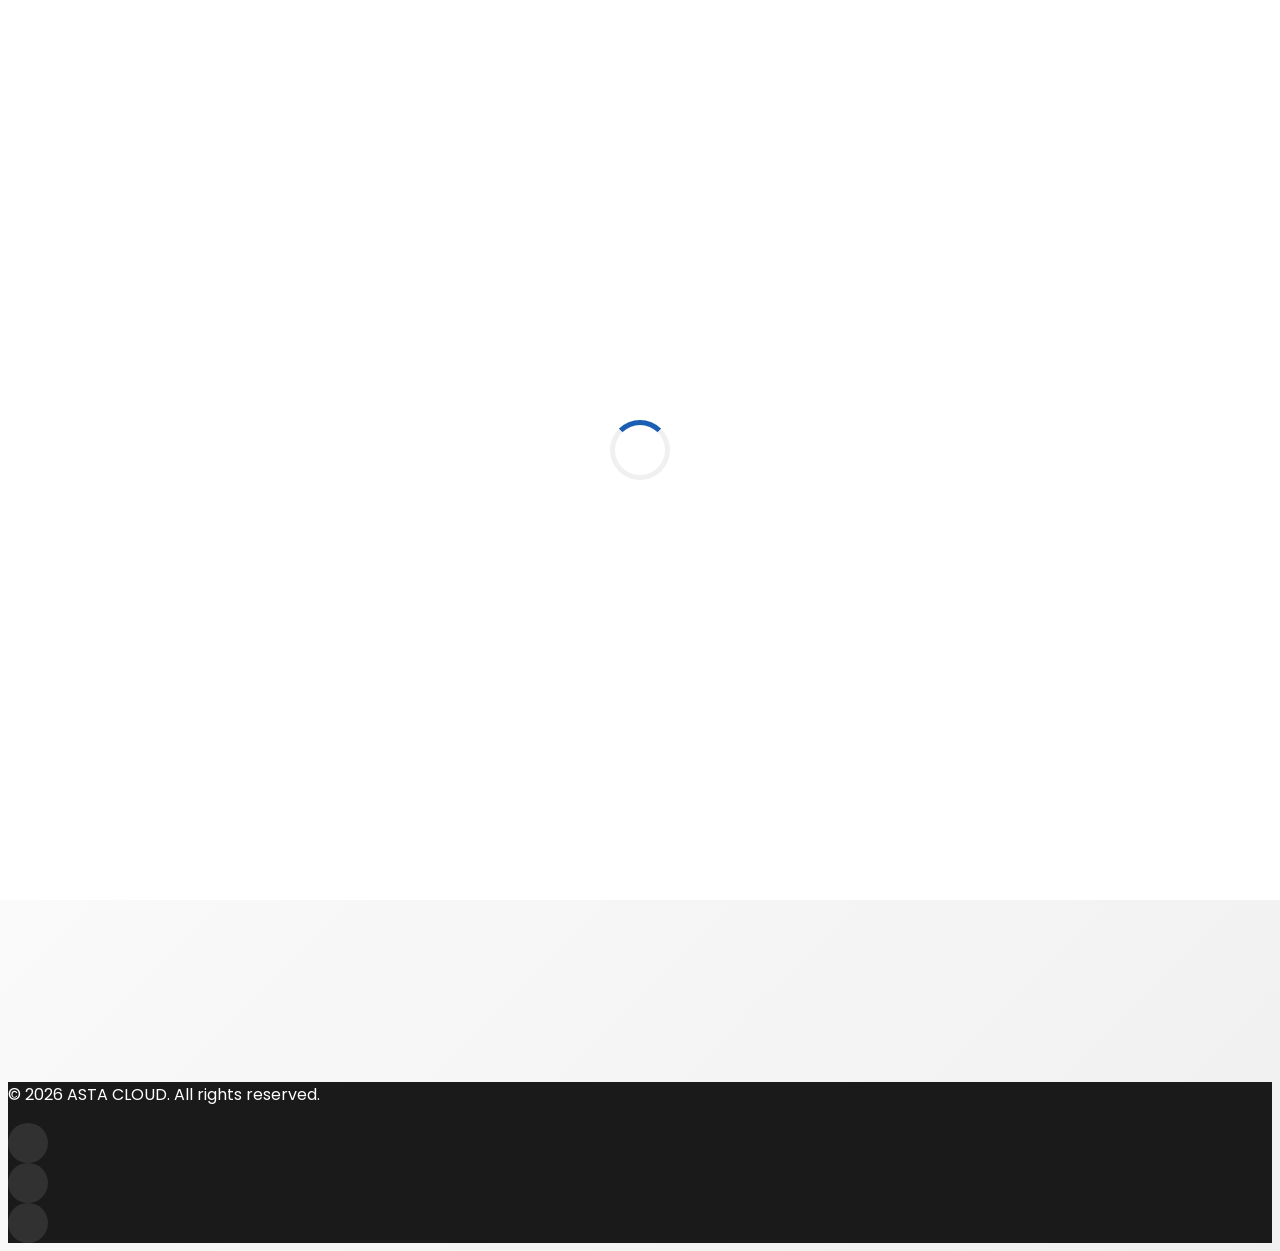
==== index.html @ ec3a6315 "Update print statement from 'Hello' to 'Goodbye'" ====
<!DOCTYPE html>
<html lang="id">
<head>
    <meta charset="UTF-8">
    <meta name="viewport" content="width=device-width, initial-scale=1.0">
    <title>ASTA CLOUD - Marketplace Terpercaya</title>
    
    <!-- Google Font -->
    <link rel="preconnect" href="https://fonts.googleapis.com">
    <link rel="preconnect" href="https://fonts.gstatic.com" crossorigin>
    <link href="https://fonts.googleapis.com/css2?family=Poppins:wght@300;400;500;600;700&display=swap" rel="stylesheet">
    
    <!-- Tailwind CSS -->
    <script src="https://cdn.tailwindcss.com"></script>
    
    <!-- AOS (Animate On Scroll) -->
    <link href="https://unpkg.com/aos@2.3.1/dist/aos.css" rel="stylesheet">
    <script src="https://unpkg.com/aos@2.3.1/dist/aos.js"></script>
    
    <!-- Swiper CSS -->
    <link rel="stylesheet" href="https://cdn.jsdelivr.net/npm/swiper@10/swiper-bundle.min.css"/>
    
    <!-- Lucide Icons -->
    <script src="https://unpkg.com/lucide@latest"></script>
    
    <style>
        :root {
            --primary-blue: #1a5fb4;
            --light-blue: #62a0ea;
            --dark-blue: #0f3b7a;
            --white: #ffffff;
            --light-gray: #f0f0f0;
            --medium-gray: #d0d0d0;
            --dark-gray: #505050;
            --black: #1a1a1a;
            --text-dark: #1a1a1a;
            --text-light: #666666;
            --shadow: 0 4px 15px rgba(0, 0, 0, 0.1);
            --shadow-hover: 0 8px 25px rgba(0, 0, 0, 0.15);
            --gradient: linear-gradient(135deg, var(--primary-blue) 0%, var(--light-blue) 100%);
            --gradient-reverse: linear-gradient(135deg, var(--light-blue) 0%, var(--primary-blue) 100%);
            --bg-color: #ffffff;
            --card-bg: #ffffff;
            --navbar-bg: rgba(255, 255, 255, 0.9);
            --footer-bg: #1a1a1a;
            --text-color: #1a1a1a;
            --text-secondary: #666666;
            --border-color: #e5e7eb;
        }

        [data-theme="dark"] {
            --bg-color: #121212;
            --card-bg: #1e1e1e;
            --navbar-bg: rgba(30, 30, 30, 0.9);
            --footer-bg: #0a0a0a;
            --text-color: #f0f0f0;
            --text-secondary: #b0b0b0;
            --border-color: #333333;
            --shadow: 0 4px 15px rgba(0, 0, 0, 0.3);
            --shadow-hover: 0 8px 25px rgba(0, 0, 0, 0.4);
        }

        body {
            font-family: 'Poppins', sans-serif;
            background: linear-gradient(135deg, var(--bg-color) 0%, var(--light-gray) 100%);
            color: var(--text-dark);
            transition: background-color 0.3s ease, color 0.3s ease;
        }

        [data-theme="dark"] body {
            background: linear-gradient(135deg, var(--bg-color) 0%, #1a1a1a 100%);
            color: var(--text-color);
        }

        /* Custom styles for gradient text */
        .gradient-text {
            background: var(--gradient);
            -webkit-background-clip: text;
            -webkit-text-fill-color: transparent;
        }

        /* Custom styles for navbar */
        .navbar {
            backdrop-filter: blur(10px);
            background-color: var(--navbar-bg);
            transition: all 0.3s ease;
        }

        /* Theme toggle button */
        .theme-toggle {
            width: 40px;
            height: 40px;
            border-radius: 50%;
            background: var(--gradient);
            display: flex;
            align-items: center;
            justify-content: center;
            cursor: pointer;
            transition: all 0.3s ease;
            color: white;
        }

        .theme-toggle:hover {
            transform: scale(1.1);
        }

        /* Custom styles for swiper */
        .swiper {
            width: 100%;
            height: 100%;
        }

        .swiper-slide {
            display: flex;
            justify-content: center;
            align-items: center;
        }

        .testimonial-card {
            background: var(--card-bg);
            border-radius: 15px;
            padding: 2rem;
            box-shadow: var(--shadow);
            max-width: 600px;
            margin: 0 auto;
            transition: background-color 0.3s ease;
        }

        /* Custom scrollbar */
        ::-webkit-scrollbar {
            width: 10px;
        }

        ::-webkit-scrollbar-track {
            background: #f1f1f1;
        }

        [data-theme="dark"] ::-webkit-scrollbar-track {
            background: #333;
        }

        ::-webkit-scrollbar-thumb {
            background: var(--primary-blue);
            border-radius: 5px;
        }

        ::-webkit-scrollbar-thumb:hover {
            background: var(--dark-blue);
        }

        /* Custom animations */
        @keyframes float {
            0% { transform: translateY(0px); }
            50% { transform: translateY(-10px); }
            100% { transform: translateY(0px); }
        }

        .float-animation {
            animation: float 3s ease-in-out infinite;
        }

        /* Loading animation */
        .loader {
            position: fixed;
            top: 0;
            left: 0;
            width: 100%;
            height: 100%;
            background: var(--white);
            display: flex;
            justify-content: center;
            align-items: center;
            z-index: 9999;
            transition: opacity 0.5s ease;
        }

        [data-theme="dark"] .loader {
            background: var(--bg-color);
        }

        .loader.hidden {
            opacity: 0;
            pointer-events: none;
        }

        .spinner {
            width: 50px;
            height: 50px;
            border: 5px solid var(--light-gray);
            border-top: 5px solid var(--primary-blue);
            border-radius: 50%;
            animation: spin 1s linear infinite;
        }

        @keyframes spin {
            0% { transform: rotate(0deg); }
            100% { transform: rotate(360deg); }
        }

        /* Scroll to top button */
        .scroll-top {
            position: fixed;
            bottom: 20px;
            right: 20px;
            background: var(--gradient);
            color: var(--white);
            width: 50px;
            height: 50px;
            border-radius: 50%;
            display: flex;
            align-items: center;
            justify-content: center;
            cursor: pointer;
            opacity: 0;
            transition: all 0.3s ease;
            z-index: 999;
            box-shadow: var(--shadow);
        }

        .scroll-top.visible {
            opacity: 1;
        }

        .scroll-top:hover {
            transform: translateY(-5px);
            box-shadow: var(--shadow-hover);
        }

        /* Mobile menu animation */
        .menu-toggle span {
            transition: 0.3s;
        }

        .menu-toggle.active span:nth-child(1) {
            transform: rotate(-45deg) translate(-5px, 6px);
        }

        .menu-toggle.active span:nth-child(2) {
            opacity: 0;
        }

        .menu-toggle.active span:nth-child(3) {
            transform: rotate(45deg) translate(-5px, -6px);
        }

        /* Admin Dashboard Styles */
        .admin-dashboard {
            display: none;
            background-color: #f8f9fa;
            min-height: 100vh;
        }

        [data-theme="dark"] .admin-dashboard {
            background-color: #121212;
        }

        .admin-dashboard.active {
            display: block;
        }

        .admin-sidebar {
            background-color: var(--dark-blue);
            color: white;
            min-height: 100vh;
            width: 250px;
            position: fixed;
            left: 0;
            top: 0;
            z-index: 1000;
            transition: transform 0.3s ease;
        }

        .admin-content {
            margin-left: 250px;
            padding: 20px;
        }

        .admin-card {
            background: var(--card-bg);
            border-radius: 10px;
            box-shadow: var(--shadow);
            padding: 20px;
            margin-bottom: 20px;
            transition: background-color 0.3s ease;
        }

        .admin-form input, .admin-form textarea, .admin-form select {
            width: 100%;
            padding: 10px;
            margin-bottom: 15px;
            border: 1px solid var(--border-color);
            border-radius: 5px;
            background-color: var(--card-bg);
            color: var(--text-color);
            transition: border-color 0.3s ease, background-color 0.3s ease, color 0.3s ease;
        }

        .admin-form button {
            background: var(--gradient);
            color: white;
            border: none;
            padding: 10px 20px;
            border-radius: 5px;
            cursor: pointer;
            font-weight: 600;
            transition: all 0.3s ease;
        }

        .admin-form button:hover {
            transform: translateY(-2px);
            box-shadow: var(--shadow-hover);
        }

        .admin-table {
            width: 100%;
            border-collapse: collapse;
        }

        .admin-table th, .admin-table td {
            padding: 12px;
            text-align: left;
            border-bottom: 1px solid var(--border-color);
            transition: border-color 0.3s ease;
        }

        .admin-table th {
            background-color: var(--light-blue);
            color: white;
        }

        .admin-table tr:hover {
            background-color: var(--light-gray);
        }

        [data-theme="dark"] .admin-table tr:hover {
            background-color: #2a2a2a;
        }

        .delete-btn {
            background-color: #e74c3c;
            color: white;
            border: none;
            padding: 5px 10px;
            border-radius: 3px;
            cursor: pointer;
            margin-right: 5px;
        }

        .delete-btn:hover {
            background-color: #c0392b;
        }

        .edit-btn {
            background-color: #3498db;
            color: white;
            border: none;
            padding: 5px 10px;
            border-radius: 3px;
            cursor: pointer;
        }

        .edit-btn:hover {
            background-color: #2980b9;
        }

        .login-container {
            display: flex;
            justify-content: center;
            align-items: center;
            min-height: 100vh;
            background: var(--gradient);
        }

        .login-form {
            background: var(--card-bg);
            padding: 30px;
            border-radius: 10px;
            box-shadow: var(--shadow-hover);
            width: 100%;
            max-width: 400px;
            transition: background-color 0.3s ease;
        }

        /* Modal Styles */
        .modal {
            display: none;
            position: fixed;
            z-index: 10000;
            left: 0;
            top: 0;
            width: 100%;
            height: 100%;
            background-color: rgba(0,0,0,0.5);
        }

        .modal.active {
            display: flex;
            justify-content: center;
            align-items: center;
        }

        .modal-content {
            background-color: var(--card-bg);
            padding: 30px;
            border-radius: 10px;
            width: 90%;
            max-width: 500px;
            max-height: 90vh;
            overflow-y: auto;
            transition: background-color 0.3s ease;
        }

        .modal-header {
            display: flex;
            justify-content: space-between;
            align-items: center;
            margin-bottom: 20px;
        }

        .close-modal {
            background: none;
            border: none;
            font-size: 24px;
            cursor: pointer;
            color: #999;
        }

        .close-modal:hover {
            color: #333;
        }

        [data-theme="dark"] .close-modal:hover {
            color: #ccc;
        }

        /* Discount Badge */
        .discount-badge {
            background-color: #e74c3c;
            color: white;
            padding: 4px 8px;
            border-radius: 4px;
            font-size: 12px;
            font-weight: bold;
            margin-left: 8px;
        }

        .original-price {
            text-decoration: line-through;
            color: #999;
            font-size: 14px;
            margin-right: 8px;
        }

        .discount-price {
            color: #e74c3c;
            font-weight: bold;
        }

        /* Footer styles */
        footer {
            background-color: var(--footer-bg);
            color: white;
            transition: background-color 0.3s ease;
        }

        .social-icon {
            width: 40px;
            height: 40px;
            border-radius: 50%;
            background: rgba(255, 255, 255, 0.1);
            display: flex;
            align-items: center;
            justify-content: center;
            transition: all 0.3s ease;
        }

        .social-icon:hover {
            transform: translateY(-3px);
            background: rgba(255, 255, 255, 0.2);
        }

        /* Card styles for dark mode */
        [data-theme="dark"] .bg-white {
            background-color: var(--card-bg) !important;
        }

        [data-theme="dark"] .text-gray-700 {
            color: var(--text-color) !important;
        }

        [data-theme="dark"] .text-gray-600 {
            color: var(--text-secondary) !important;
        }

        [data-theme="dark"] .text-blue-600 {
            color: #62a0ea !important;
        }

        [data-theme="dark"] .border-gray-300 {
            border-color: var(--border-color) !important;
        }

        [data-theme="dark"] .bg-gray-50 {
            background-color: #1a1a1a !important;
        }

        [data-theme="dark"] .bg-blue-50 {
            background-color: #1a3a52 !important;
        }

        [data-theme="dark"] .bg-green-50 {
            background-color: #1a3a2a !important;
        }

        [data-theme="dark"] .bg-purple-50 {
            background-color: #3a1a52 !important;
        }

        [data-theme="dark"] .bg-orange-50 {
            background-color: #3a2a1a !important;
        }

        [data-theme="dark"] .shadow-lg {
            box-shadow: var(--shadow) !important;
        }

        [data-theme="dark"] .shadow-xl {
            box-shadow: var(--shadow-hover) !important;
        }

        @media (max-width: 768px) {
            .admin-sidebar {
                transform: translateX(-100%);
            }
            
            .admin-sidebar.active {
                transform: translateX(0);
            }
            
            .admin-content {
                margin-left: 0;
            }
        }
    </style>
</head>
<body>
    <!-- Loading Screen -->
    <div class="loader" id="loader">
        <div class="spinner"></div>
    </div>

    <!-- Main Website -->
    <div id="mainWebsite">
        <!-- Navbar -->
        <nav class="navbar fixed top-0 w-full z-50 shadow-md transition-all duration-300" id="navbar">
            <div class="container mx-auto px-4 py-4 flex justify-between items-center">
                <div class="flex items-center gap-3 cursor-pointer" onclick="showPage('home')">
                    <img src="https://files.catbox.moe/ew2x0g.jpg" alt="Logo" class="w-10 h-10 rounded-full object-cover border-2 border-blue-600">
                    <span class="text-xl font-bold gradient-text">ASTA CLOUD</span>
                </div>
                <div class="flex items-center gap-4">
                    <!-- Theme Toggle Button -->
                    <div class="theme-toggle" id="themeToggle" title="Toggle Theme">
                        <i data-lucide="sun" class="w-5 h-5" id="themeIcon"></i>
                    </div>
                    <div class="menu-toggle md:hidden flex flex-col cursor-pointer" id="menuToggle">
                        <span class="w-6 h-0.5 bg-blue-600 my-1 rounded"></span>
                        <span class="w-6 h-0.5 bg-blue-600 my-1 rounded"></span>
                        <span class="w-6 h-0.5 bg-blue-600 my-1 rounded"></span>
                    </div>
                </div>
                <ul class="hidden md:flex gap-6" id="navMenu">
                    <li><a href="#" onclick="showPage('home')" class="flex items-center gap-2 text-gray-700 hover:text-blue-600 transition-colors"><i data-lucide="home" class="w-4 h-4"></i> Beranda</a></li>
                    <li><a href="#" onclick="showPage('services')" class="flex items-center gap-2 text-gray-700 hover:text-blue-600 transition-colors"><i data-lucide="bell" class="w-4 h-4"></i> Layanan</a></li>
                    <li><a href="#" onclick="showPage('products')" class="flex items-center gap-2 text-gray-700 hover:text-blue-600 transition-colors"><i data-lucide="shopping-bag" class="w-4 h-4"></i> Produk</a></li>
                    <li><a href="#" onclick="showPage('domain')" class="flex items-center gap-2 text-gray-700 hover:text-blue-600 transition-colors"><i data-lucide="globe" class="w-4 h-4"></i> Domain</a></li>
                    <li><a href="#" onclick="showPage('testimonials')" class="flex items-center gap-2 text-gray-700 hover:text-blue-600 transition-colors"><i data-lucide="message-circle" class="w-4 h-4"></i> Testimoni</a></li>
                    <li><a href="#" onclick="showLogin()" class="flex items-center gap-2 text-gray-700 hover:text-blue-600 transition-colors"><i data-lucide="settings" class="w-4 h-4"></i> Login</a></li>
                </ul>
            </div>
            <!-- Mobile Menu -->
            <div class="hidden md:hidden bg-white shadow-lg" id="mobileMenu">
                <ul class="py-4 px-4 space-y-3">
                    <li><a href="#" onclick="showPage('home')" class="flex items-center gap-2 text-gray-700 hover:text-blue-600 transition-colors"><i data-lucide="home" class="w-4 h-4"></i> Beranda</a></li>
                    <li><a href="#" onclick="showPage('services')" class="flex items-center gap-2 text-gray-700 hover:text-blue-600 transition-colors"><i data-lucide="bell" class="w-4 h-4"></i> Layanan</a></li>
                    <li><a href="#" onclick="showPage('products')" class="flex items-center gap-2 text-gray-700 hover:text-blue-600 transition-colors"><i data-lucide="shopping-bag" class="w-4 h-4"></i> Produk</a></li>
                    <li><a href="#" onclick="showPage('domain')" class="flex items-center gap-2 text-gray-700 hover:text-blue-600 transition-colors"><i data-lucide="globe" class="w-4 h-4"></i> Domain</a></li>
                    <li><a href="#" onclick="showPage('testimonials')" class="flex items-center gap-2 text-gray-700 hover:text-blue-600 transition-colors"><i data-lucide="message-circle" class="w-4 h-4"></i> Testimoni</a></li>
                    <li><a href="#" onclick="showLogin()" class="flex items-center gap-2 text-gray-700 hover:text-blue-600 transition-colors"><i data-lucide="settings" class="w-4 h-4"></i> Login</a></li>
                </ul>
            </div>
        </nav>

        <!-- Main Content -->
        <main class="pt-20 min-h-screen">
            <!-- Home Page -->
            <section id="home" class="page active">
                <!-- Hero Section with Slider -->
                <div class="swiper mySwiper h-96 md:h-[500px]">
                    <div class="swiper-wrapper">
                        <div class="swiper-slide bg-gradient-to-r from-blue-500 to-blue-300 text-white flex flex-col justify-center items-center text-center p-8">
                            <h1 class="text-4xl md:text-6xl font-bold mb-4" data-aos="fade-up">Selamat Datang di ASTA CLOUD</h1>
                            <p class="text-lg md:text-xl mb-8 max-w-2xl" data-aos="fade-up" data-aos-delay="100">Solusi lengkap untuk kebutuhan digital dan teknologi Anda</p>
                            <a href="#services" class="bg-white text-blue-600 px-8 py-3 rounded-full font-semibold hover:bg-blue-50 transition-colors" data-aos="fade-up" data-aos-delay="200" onclick="showPage('services')">Jelajahi Layanan</a>
                        </div>
                        <div class="swiper-slide bg-gradient-to-r from-purple-500 to-pink-500 text-white flex flex-col justify-center items-center text-center p-8">
                            <h1 class="text-4xl md:text-6xl font-bold mb-4" data-aos="fade-up">Produk Berkualitas</h1>
                            <p class="text-lg md:text-xl mb-8 max-w-2xl" data-aos="fade-up" data-aos-delay="100">Peralatan komputer dan aksesoris dengan kualitas terbaik</p>
                            <a href="#products" class="bg-white text-purple-600 px-8 py-3 rounded-full font-semibold hover:bg-purple-50 transition-colors" data-aos="fade-up" data-aos-delay="200" onclick="showPage('products')">Lihat Produk</a>
                        </div>
                        <div class="swiper-slide bg-gradient-to-r from-green-500 to-teal-500 text-white flex flex-col justify-center items-center text-center p-8">
                            <h1 class="text-4xl md:text-6xl font-bold mb-4" data-aos="fade-up">Layanan Profesional</h1>
                            <p class="text-lg md:text-xl mb-8 max-w-2xl" data-aos="fade-up" data-aos-delay="100">Desain, editing video, dan perbaikan device</p>
                            <a href="#services" class="bg-white text-green-600 px-8 py-3 rounded-full font-semibold hover:bg-green-50 transition-colors" data-aos="fade-up" data-aos-delay="200" onclick="showPage('services')">Pesan Sekarang</a>
                        </div>
                    </div>
                    <div class="swiper-pagination"></div>
                    <div class="swiper-button-next"></div>
                    <div class="swiper-button-prev"></div>
                </div>

                <!-- Features Section -->
                <div class="container mx-auto px-4 py-16">
                    <h2 class="text-3xl font-bold text-center mb-12 gradient-text" data-aos="fade-up">Mengapa Memilih Kami</h2>
                    <div class="grid grid-cols-1 md:grid-cols-3 gap-8">
                        <div class="bg-white p-8 rounded-xl shadow-lg hover:shadow-xl transition-shadow cursor-pointer" data-aos="fade-up" data-aos-delay="100" onclick="showPage('services')">
                            <div class="w-16 h-16 bg-gradient-to-r from-blue-500 to-blue-300 rounded-full flex items-center justify-center mb-6 mx-auto">
                                <i data-lucide="bell" class="w-8 h-8 text-white"></i>
                            </div>
                            <h3 class="text-xl font-semibold mb-4 text-center">Layanan Profesional</h3>
                            <p class="text-gray-600 text-center">Berbagai layanan profesional untuk desain, editing video, dan perbaikan device</p>
                        </div>
                        <div class="bg-white p-8 rounded-xl shadow-lg hover:shadow-xl transition-shadow cursor-pointer" data-aos="fade-up" data-aos-delay="200" onclick="showPage('products')">
                            <div class="w-16 h-16 bg-gradient-to-r from-purple-500 to-pink-500 rounded-full flex items-center justify-center mb-6 mx-auto">
                                <i data-lucide="laptop" class="w-8 h-8 text-white"></i>
                            </div>
                            <h3 class="text-xl font-semibold mb-4 text-center">Produk Berkualitas</h3>
                            <p class="text-gray-600 text-center">Peralatan komputer dan aksesoris dengan kualitas terbaik</p>
                        </div>
                        <div class="bg-white p-8 rounded-xl shadow-lg hover:shadow-xl transition-shadow cursor-pointer" data-aos="fade-up" data-aos-delay="300" onclick="showPage('domain')">
                            <div class="w-16 h-16 bg-gradient-to-r from-green-500 to-teal-500 rounded-full flex items-center justify-center mb-6 mx-auto">
                                <i data-lucide="globe" class="w-8 h-8 text-white"></i>
                            </div>
                            <h3 class="text-xl font-semibold mb-4 text-center">Domain & Hosting</h3>
                            <p class="text-gray-600 text-center">Solusi domain dan hosting untuk kebutuhan website Anda</p>
                        </div>
                    </div>
                </div>
            </section>

         <!-- Services Page -->
            <section id="services" class="page hidden">
                <div class="container mx-auto px-4 py-16">
                    <h2 class="text-3xl font-bold text-center mb-12 gradient-text" data-aos="fade-up">Layanan Kami</h2>
                    <div id="servicesGrid" class="grid grid-cols-1 md:grid-cols-2 lg:grid-cols-4 gap-8">
                        <!-- Services will be dynamically loaded here -->
                    </div>
                </div>
            </section>

            <!-- Products Page -->
            <section id="products" class="page hidden">
                <div class="container mx-auto px-4 py-16">
                    <h2 class="text-3xl font-bold text-center mb-12 gradient-text" data-aos="fade-up">Produk Kami</h2>
                    <div id="productsGrid" class="grid grid-cols-1 md:grid-cols-2 lg:grid-cols-3 gap-8">
                        <!-- Products will be dynamically loaded here -->
                    </div>
                </div>
            </section>

            <!-- Domain Page -->
            <section id="domain" class="page hidden">
                <div class="container mx-auto px-4 py-16">
                    <h2 class="text-3xl font-bold text-center mb-12 gradient-text" data-aos="fade-up">Domain & Hosting</h2>
                    <div id="domainGrid" class="grid grid-cols-1 md:grid-cols-2 lg:grid-cols-3 gap-8">
                        <!-- Domains will be dynamically loaded here -->
                    </div>
                </div>
            </section>

            <!-- Testimonials Page -->
            <section id="testimonials" class="page hidden">
                <div class="container mx-auto px-4 py-16">
                    <h2 class="text-3xl font-bold text-center mb-12 gradient-text" data-aos="fade-up">Testimoni Pelanggan</h2>
                    <div class="swiper testimonialSwiper">
                        <div id="testimonialsContainer" class="swiper-wrapper">
                            <!-- Testimonials will be dynamically loaded here -->
                        </div>
                        <div class="swiper-pagination"></div>
                    </div>
                </div>
            </section>
        </main>

        <!-- Footer -->
        <footer class="bg-gray-900 text-white py-8">
            <div class="container mx-auto px-4">
                <div class="flex flex-col md:flex-row justify-between items-center">
                    <div class="mb-4 md:mb-0">
                        <p>&copy; 2026 ASTA CLOUD. All rights reserved.</p>
                    </div>
                    <div class="flex space-x-4">
                        <!-- WhatsApp Icon -->
                        <a href="https://wa.me/6285815185245" target="_blank" class="social-icon" title="WhatsApp">
                            <i data-lucide="messages-square" class="w-5 h-5"></i>
                        </a>
                        <!-- TikTok Icon -->
                        <a href="https://www.tiktok.com/@astacloud6?_r=1&_t=ZS-93RJptOpLhF" target="_blank" class="social-icon" title="TikTok">
                            <i data-lucide="video" class="w-5 h-5"></i>
                        </a>
                        <!-- Instagram Icon -->
                        <a href="https://www.instagram.com/asta.cloud?igsh=OW52cGVyYnI1MTBp" target="_blank" class="social-icon" title="Instagram">
                            <i data-lucide="instagram" class="w-5 h-5"></i>
                        </a>
                    </div>
                </div>
            </div>
        </footer>

        <!-- Scroll to Top Button -->
        <div class="scroll-top" id="scrollTop">
            <i data-lucide="arrow-up" class="w-6 h-6"></i>
        </div>
    </div>

    <!-- Login Page -->
    <div id="loginPage" class="login-container" style="display: none;">
        <div class="login-form">
            <h2 class="text-2xl font-bold mb-6 text-center gradient-text">Login</h2>
            <form id="loginForm">
                <div class="mb-4">
                    <label for="username" class="block text-gray-700 mb-2">Username</label>
                    <input type="text" id="username" name="username" class="w-full px-3 py-2 border border-gray-300 rounded-md focus:outline-none focus:ring-2 focus:ring-blue-500" required>
                </div>
                <div class="mb-6">
                    <label for="password" class="block text-gray-700 mb-2">Password</label>
                    <input type="password" id="password" name="password" class="w-full px-3 py-2 border border-gray-300 rounded-md focus:outline-none focus:ring-2 focus:ring-blue-500" required>
                </div>
                <button type="submit" class="w-full bg-gradient-to-r from-blue-500 to-blue-300 text-white py-2 rounded-md font-semibold hover:shadow-lg transition-shadow">Login</button>
                <p class="text-center mt-4 text-gray-600">
                    <a href="#" onclick="showMainWebsite()" class="text-blue-500 hover:underline">Kembali ke Website</a>
                </p>
            </form>
        </div>
    </div>

    <!-- Admin Dashboard -->
    <div id="adminDashboard" class="admin-dashboard">
        <!-- Sidebar -->
        <div class="admin-sidebar" id="adminSidebar">
            <div class="p-4">
                <h2 class="text-xl font-bold mb-6">Admin Dashboard</h2>
                <ul class="space-y-2">
                    <li><a href="#" onclick="showAdminSection('dashboard')" class="block py-2 px-4 rounded hover:bg-blue-700 transition-colors"><i data-lucide="layout-dashboard" class="inline w-4 h-4 mr-2"></i> Dashboard</a></li>
                    <li><a href="#" onclick="showAdminSection('products')" class="block py-2 px-4 rounded hover:bg-blue-700 transition-colors"><i data-lucide="shopping-bag" class="inline w-4 h-4 mr-2"></i> Kelola Produk</a></li>
                    <li><a href="#" onclick="showAdminSection('services')" class="block py-2 px-4 rounded hover:bg-blue-700 transition-colors"><i data-lucide="bell" class="inline w-4 h-4 mr-2"></i> Kelola Layanan</a></li>
                    <li><a href="#" onclick="showAdminSection('domains')" class="block py-2 px-4 rounded hover:bg-blue-700 transition-colors"><i data-lucide="globe" class="inline w-4 h-4 mr-2"></i> Kelola Domain</a></li>
                    <li><a href="#" onclick="showAdminSection('testimonials')" class="block py-2 px-4 rounded hover:bg-blue-700 transition-colors"><i data-lucide="message-circle" class="inline w-4 h-4 mr-2"></i> Kelola Testimoni</a></li>
                    <li><a href="#" onclick="logout()" class="block py-2 px-4 rounded hover:bg-blue-700 transition-colors"><i data-lucide="log-out" class="inline w-4 h-4 mr-2"></i> Logout</a></li>
                </ul>
            </div>
        </div>

        <!-- Mobile Menu Toggle -->
        <button id="adminMenuToggle" class="md:hidden fixed top-4 left-4 z-50 bg-blue-600 text-white p-2 rounded-md">
            <i data-lucide="menu" class="w-6 h-6"></i>
        </button>

        <!-- Main Content -->
        <div class="admin-content">
            <!-- Dashboard Section -->
            <div id="adminDashboardSection" class="admin-section">
                <div class="admin-card">
                    <h1 class="text-2xl font-bold mb-6">Dashboard</h1>
                    <div class="grid grid-cols-1 md:grid-cols-2 lg:grid-cols-4 gap-6">
                        <div class="bg-blue-50 p-6 rounded-lg">
                            <div class="flex items-center">
                                <div class="p-3 rounded-full bg-blue-500 text-white mr-4">
                                    <i data-lucide="shopping-bag" class="w-6 h-6"></i>
                                </div>
                                <div>
                                    <p class="text-gray-500 text-sm">Total Produk</p>
                                    <p class="text-2xl font-bold" id="totalProducts">0</p>
                                </div>
                            </div>
                        </div>
                        <div class="bg-green-50 p-6 rounded-lg">
                            <div class="flex items-center">
                                <div class="p-3 rounded-full bg-green-500 text-white mr-4">
                                    <i data-lucide="bell" class="w-6 h-6"></i>
                                </div>
                                <div>
                                    <p class="text-gray-500 text-sm">Total Layanan</p>
                                    <p class="text-2xl font-bold" id="totalServices">0</p>
                                </div>
                            </div>
                        </div>
                        <div class="bg-purple-50 p-6 rounded-lg">
                            <div class="flex items-center">
                                <div class="p-3 rounded-full bg-purple-500 text-white mr-4">
                                    <i data-lucide="globe" class="w-6 h-6"></i>
                                </div>
                                <div>
                                    <p class="text-gray-500 text-sm">Total Domain</p>
                                    <p class="text-2xl font-bold" id="totalDomains">0</p>
                                </div>
                            </div>
                        </div>
                        <div class="bg-orange-50 p-6 rounded-lg">
                            <div class="flex items-center">
                                <div class="p-3 rounded-full bg-orange-500 text-white mr-4">
                                    <i data-lucide="message-circle" class="w-6 h-6"></i>
                                </div>
                                <div>
                                    <p class="text-gray-500 text-sm">Total Testimoni</p>
                                    <p class="text-2xl font-bold" id="totalTestimonials">0</p>
                                </div>
                            </div>
                        </div>
                    </div>
                </div>
            </div>

            <!-- Products Section -->
            <div id="adminProductsSection" class="admin-section" style="display: none;">
                <div class="admin-card">
                    <h1 class="text-2xl font-bold mb-6">Kelola Produk</h1>
                    
                    <!-- Add Product Form -->
                    <div class="mb-8">
                        <h2 class="text-xl font-semibold mb-4">Tambah Produk Baru</h2>
                        <form id="addProductForm" class="admin-form">
                            <div class="grid grid-cols-1 md:grid-cols-2 gap-4">
                                <div>
                                    <label for="productName">Nama Produk</label>
                                    <input type="text" id="productName" required>
                                </div>
                                <div>
                                    <label for="productPrice">Harga Produk</label>
                                    <input type="text" id="productPrice" required>
                                </div>
                                <div>
                                    <label for="productDiscount">Diskon (%)</label>
                                    <input type="number" id="productDiscount" min="0" max="100" value="0">
                                </div>
                                <div>
                                    <label for="productImage">URL Gambar Produk</label>
                                    <input type="text" id="productImage" required>
                                </div>
                                <div class="md:col-span-2">
                                    <label for="productDescription">Deskripsi Produk</label>
                                    <textarea id="productDescription" rows="3"></textarea>
                                </div>
                            </div>
                            <button type="submit">Tambah Produk</button>
                        </form>
                    </div>
                    
                    <!-- Products Table -->
                    <div>
                        <h2 class="text-xl font-semibold mb-4">Daftar Produk</h2>
                        <div class="overflow-x-auto">
                            <table class="admin-table">
                                <thead>
                                    <tr>
                                        <th>ID</th>
                                        <th>Nama Produk</th>
                                        <th>Harga</th>
                                        <th>Diskon</th>
                                        <th>Deskripsi</th>
                                        <th>Aksi</th>
                                    </tr>
                                </thead>
                                <tbody id="productsTableBody">
                                    <!-- Products will be dynamically loaded here -->
                                </tbody>
                            </table>
                        </div>
                    </div>
                </div>
            </div>

            <!-- Services Section -->
            <div id="adminServicesSection" class="admin-section" style="display: none;">
                <div class="admin-card">
                    <h1 class="text-2xl font-bold mb-6">Kelola Layanan</h1>
                    
                    <!-- Add Service Form -->
                    <div class="mb-8">
                        <h2 class="text-xl font-semibold mb-4">Tambah Layanan Baru</h2>
                        <form id="addServiceForm" class="admin-form">
                            <div class="grid grid-cols-1 md:grid-cols-2 gap-4">
                                <div>
                                    <label for="serviceName">Nama Layanan</label>
                                    <input type="text" id="serviceName" required>
                                </div>
                                <div>
                                    <label for="servicePrice">Harga Layanan</label>
                                    <input type="text" id="servicePrice" required>
                                </div>
                                <div>
                                    <label for="serviceDiscount">Diskon (%)</label>
                                    <input type="number" id="serviceDiscount" min="0" max="100" value="0">
                                </div>
                                <div>
                                    <label for="serviceIcon">Icon (lucide icon name)</label>
                                    <input type="text" id="serviceIcon" placeholder="contoh: palette" required>
                                </div>
                                <div>
                                    <label for="serviceColor">Warna Gradient</label>
                                    <select id="serviceColor" required>
                                        <option value="blue">Biru</option>
                                        <option value="purple">Ungu</option>
                                        <option value="green">Hijau</option>
                                        <option value="orange">Oranye</option>
                                        <option value="red">Merah</option>
                                    </select>
                                </div>
                                <div class="md:col-span-2">
                                    <label for="serviceDescription">Deskripsi Layanan</label>
                                    <textarea id="serviceDescription" rows="3" required></textarea>
                                </div>
                            </div>
                            <button type="submit">Tambah Layanan</button>
                        </form>
                    </div>
                    
                    <!-- Services Table -->
                    <div>
                        <h2 class="text-xl font-semibold mb-4">Daftar Layanan</h2>
                        <div class="overflow-x-auto">
                            <table class="admin-table">
                                <thead>
                                    <tr>
                                        <th>ID</th>
                                        <th>Nama Layanan</th>
                                        <th>Harga</th>
                                        <th>Diskon</th>
                                        <th>Deskripsi</th>
                                        <th>Aksi</th>
                                    </tr>
                                </thead>
                                <tbody id="servicesTableBody">
                                    <!-- Services will be dynamically loaded here -->
                                </tbody>
                            </table>
                        </div>
                    </div>
                </div>
            </div>

            <!-- Domains Section -->
            <div id="adminDomainsSection" class="admin-section" style="display: none;">
                <div class="admin-card">
                    <h1 class="text-2xl font-bold mb-6">Kelola Domain & Hosting</h1>
                    
                     <!-- Add Domain Form -->
                    <div class="mb-8">
                        <h2 class="text-xl font-semibold mb-4">Tambah Paket Domain/Hosting Baru</h2>
                        <form id="addDomainForm" class="admin-form">
                            <div class="grid grid-cols-1 md:grid-cols-2 gap-4">
                                <div>
                                    <label for="domainName">Nama Paket</label>
                                    <input type="text" id="domainName" required>
                                </div>
                                <div>
                                    <label for="domainPrice">Harga/Tahun</label>
                                    <input type="text" id="domainPrice" required>
                                </div>
                                <div>
                                    <label for="domainDiscount">Diskon (%)</label>
                                    <input type="number" id="domainDiscount" min="0" max="100" value="0">
                                </div>
                                <div>
                                    <label for="domainType">Tipe</label>
                                    <select id="domainType" required>
                                        <option value="domain">Domain Only</option>
                                        <option value="hosting">Hosting Only</option>
                                        <option value="package">Domain + Hosting</option>
                                    </select>
                                </div>
                                <div>
                                    <label for="domainStorage">Storage/Space</label>
                                    <input type="text" id="domainStorage" placeholder="contoh: 10GB" required>
                                </div>
                                <div>
                                    <label for="domainBandwidth">Bandwidth</label>
                                    <input type="text" id="domainBandwidth" placeholder="contoh: Unlimited" required>
                                </div>
                                <div class="md:col-span-2">
                                    <label for="domainFeatures">Fitur (pisahkan dengan koma)</label>
                                    <textarea id="domainFeatures" rows="3" placeholder="contoh: Free SSL, Email Accounts, Backup Harian" required></textarea>
                                </div>
                            </div>
                            <button type="submit">Tambah Paket</button>
                        </form>
                    </div>
                    
                    <!-- Domains Table -->
                    <div>
                        <h2 class="text-xl font-semibold mb-4">Daftar Paket</h2>
                        <div class="overflow-x-auto">
                            <table class="admin-table">
                                <thead>
                                    <tr>
                                        <th>ID</th>
                                        <th>Nama Paket</th>
                                        <th>Tipe</th>
                                        <th>Harga</th>
                                        <th>Diskon</th>
                                        <th>Aksi</th>
                                    </tr>
                                </thead>
                                <tbody id="domainsTableBody">
                                    <!-- Domains will be dynamically loaded here -->
                                </tbody>
                            </table>
                        </div>
                    </div>
                </div>
            </div>

            <!-- Testimonials Section -->
            <div id="adminTestimonialsSection" class="admin-section" style="display: none;">
                <div class="admin-card">
                    <h1 class="text-2xl font-bold mb-6">Kelola Testimoni</h1>
                    
                    <!-- Add Testimonial Form -->
                    <div class="mb-8">
                        <h2 class="text-xl font-semibold mb-4">Tambah Testimoni Baru</h2>
                        <form id="addTestimonialForm" class="admin-form">
                            <div class="grid grid-cols-1 md:grid-cols-2 gap-4">
                                <div>
                                    <label for="testimonialName">Nama Pelanggan</label>
                                    <input type="text" id="testimonialName" required>
                                </div>
                                <div>
                                    <label for="testimonialRating">Rating (1-5)</label>
                                    <select id="testimonialRating" required>
                                        <option value="5">5 Bintang</option>
                                        <option value="4.5">4.5 Bintang</option>
                                        <option value="4">4 Bintang</option>
                                        <option value="3.5">3.5 Bintang</option>
                                        <option value="3">3 Bintang</option>
                                    </select>
                                </div>
                                <div>
                                    <label for="testimonialImage">URL Foto Pelanggan</label>
                                    <input type="text" id="testimonialImage" required>
                                </div>
                                <div>
                                    <label for="testimonialCompany">Perusahaan (opsional)</label>
                                    <input type="text" id="testimonialCompany">
                                </div>
                                <div class="md:col-span-2">
                                    <label for="testimonialText">Testimoni</label>
                                    <textarea id="testimonialText" rows="4" required></textarea>
                                </div>
                            </div>
                            <button type="submit">Tambah Testimoni</button>
                        </form>
                    </div>
                    
                    <!-- Testimonials Table -->
                    <div>
                        <h2 class="text-xl font-semibold mb-4">Daftar Testimoni</h2>
                        <div class="overflow-x-auto">
                            <table class="admin-table">
                                <thead>
                                    <tr>
                                        <th>ID</th>
                                        <th>Nama Pelanggan</th>
                                        <th>Rating</th>
                                        <th>Testimoni</th>
                                        <th>Aksi</th>
                                    </tr>
                                </thead>
                                <tbody id="testimonialsTableBody">
                                    <!-- Testimonials will be dynamically loaded here -->
                                </tbody>
                            </table>
                        </div>
                    </div>
                </div>
            </div>
        </div>
    </div>

    <!-- Edit Modals -->
    <!-- Edit Product Modal -->
    <div id="editProductModal" class="modal">
        <div class="modal-content">
            <div class="modal-header">
                <h2 class="text-xl font-bold">Edit Produk</h2>
                <button class="close-modal" onclick="closeModal('editProductModal')">&times;</button>
            </div>
            <form id="editProductForm" class="admin-form">
                <input type="hidden" id="editProductId">
                <div class="grid grid-cols-1 md:grid-cols-2 gap-4">
                    <div>
                        <label for="editProductName">Nama Produk</label>
                        <input type="text" id="editProductName" required>
                    </div>
                    <div>
                        <label for="editProductPrice">Harga Produk</label>
                        <input type="text" id="editProductPrice" required>
                    </div>
                    <div>
                        <label for="editProductDiscount">Diskon (%)</label>
                        <input type="number" id="editProductDiscount" min="0" max="100">
                    </div>
                    <div>
                        <label for="editProductImage">URL Gambar Produk</label>
                        <input type="text" id="editProductImage" required>
                    </div>
                    <div class="md:col-span-2">
                        <label for="editProductDescription">Deskripsi Produk</label>
                        <textarea id="editProductDescription" rows="3"></textarea>
                    </div>
                </div>
                <button type="submit">Simpan Perubahan</button>
            </form>
        </div>
    </div>

    <!-- Edit Service Modal -->
    <div id="editServiceModal" class="modal">
        <div class="modal-content">
            <div class="modal-header">
                <h2 class="text-xl font-bold">Edit Layanan</h2>
                <button class="close-modal" onclick="closeModal('editServiceModal')">&times;</button>
            </div>
            <form id="editServiceForm" class="admin-form">
                <input type="hidden" id="editServiceId">
                <div class="grid grid-cols-1 md:grid-cols-2 gap-4">
                    <div>
                        <label for="editServiceName">Nama Layanan</label>
                        <input type="text" id="editServiceName" required>
                    </div>
                    <div>
                        <label for="editServicePrice">Harga Layanan</label>
                        <input type="text" id="editServicePrice" required>
                    </div>
                    <div>
                        <label for="editServiceDiscount">Diskon (%)</label>
                        <input type="number" id="editServiceDiscount" min="0" max="100">
                    </div>
                    <div>
                        <label for="editServiceIcon">Icon (lucide icon name)</label>
                        <input type="text" id="editServiceIcon" required>
                    </div>
                    <div>
                        <label for="editServiceColor">Warna Gradient</label>
                        <select id="editServiceColor" required>
                            <option value="blue">Biru</option>
                            <option value="purple">Ungu</option>
                            <option value="green">Hijau</option>
                            <option value="orange">Oranye</option>
                            <option value="red">Merah</option>
                        </select>
                    </div>
                    <div class="md:col-span-2">
                        <label for="editServiceDescription">Deskripsi Layanan</label>
                        <textarea id="editServiceDescription" rows="3" required></textarea>
                    </div>
                </div>
                <button type="submit">Simpan Perubahan</button>
            </form>
        </div>
    </div>

    <!-- Edit Domain Modal -->
    <div id="editDomainModal" class="modal">
        <div class="modal-content">
            <div class="modal-header">
                <h2 class="text-xl font-bold">Edit Paket Domain/Hosting</h2>
                <button class="close-modal" onclick="closeModal('editDomainModal')">&times;</button>
            </div>
            <form id="editDomainForm" class="admin-form">
                <input type="hidden" id="editDomainId">
                <div class="grid grid-cols-1 md:grid-cols-2 gap-4">
                    <div>
                        <label for="editDomainName">Nama Paket</label>
                        <input type="text" id="editDomainName" required>
                    </div>
                    <div>
                        <label for="editDomainPrice">Harga/Tahun</label>
                        <input type="text" id="editDomainPrice" required>
                    </div>
                    <div>
                        <label for="editDomainDiscount">Diskon (%)</label>
                        <input type="number" id="editDomainDiscount" min="0" max="100">
                    </div>
                    <div>
                        <label for="editDomainType">Tipe</label>
                        <select id="editDomainType" required>
                            <option value="domain">Domain Only</option>
                            <option value="hosting">Hosting Only</option>
                            <option value="package">Domain + Hosting</option>
                        </select>
                    </div>
                    <div>
                        <label for="editDomainStorage">Storage/Space</label>
                        <input type="text" id="editDomainStorage" required>
                    </div>
                    <div>
                        <label for="editDomainBandwidth">Bandwidth</label>
                        <input type="text" id="editDomainBandwidth" required>
                    </div>
                    <div class="md:col-span-2">
                        <label for="editDomainFeatures">Fitur (pisahkan dengan koma)</label>
                        <textarea id="editDomainFeatures" rows="3" required></textarea>
                    </div>
                </div>
                <button type="submit">Simpan Perubahan</button>
            </form>
        </div>
    </div>

    <!-- Edit Testimonial Modal -->
    <div id="editTestimonialModal" class="modal">
        <div class="modal-content">
            <div class="modal-header">
                <h2 class="text-xl font-bold">Edit Testimoni</h2>
                <button class="close-modal" onclick="closeModal('editTestimonialModal')">&times;</button>
            </div>
            <form id="editTestimonialForm" class="admin-form">
                <input type="hidden" id="editTestimonialId">
                <div class="grid grid-cols-1 md:grid-cols-2 gap-4">
                    <div>
                        <label for="editTestimonialName">Nama Pelanggan</label>
                        <input type="text" id="editTestimonialName" required>
                    </div>
                    <div>
                        <label for="editTestimonialRating">Rating (1-5)</label>
                        <select id="editTestimonialRating" required>
                            <option value="5">5 Bintang</option>
                            <option value="4.5">4.5 Bintang</option>
                            <option value="4">4 Bintang</option>
                            <option value="3.5">3.5 Bintang</option>
                            <option value="3">3 Bintang</option>
                        </select>
                    </div>
                    <div>
                        <label for="editTestimonialImage">URL Foto Pelanggan</label>
                        <input type="text" id="editTestimonialImage" required>
                    </div>
                    <div>
                        <label for="editTestimonialCompany">Perusahaan (opsional)</label>
                        <input type="text" id="editTestimonialCompany">
                    </div>
                    <div class="md:col-span-2">
                        <label for="editTestimonialText">Testimoni</label>
                        <textarea id="editTestimonialText" rows="4" required></textarea>
                    </div>
                </div>
                <button type="submit">Simpan Perubahan</button>
            </form>
        </div>
    </div>

    <!-- Scripts -->
    <script src="https://cdn.jsdelivr.net/npm/swiper@10/swiper-bundle.min.js"></script>
    <script>
        // Initialize Lucide Icons
        lucide.createIcons();

        // Initialize AOS
        AOS.init({
            duration: 800,
            once: true
        });

        // Initialize Swiper for Hero Slider
        const swiper = new Swiper('.mySwiper', {
            spaceBetween: 30,
            centeredSlides: true,
            autoplay: {
                delay: 5000,
                disableOnInteraction: false,
            },
            pagination: {
                el: '.swiper-pagination',
                clickable: true,
            },
            navigation: {
                nextEl: '.swiper-button-next',
                prevEl: '.swiper-button-prev',
            },
        });

        // Initialize Swiper for Testimonials
        let testimonialSwiper;

        // Color gradients for services
        const colorGradients = {
            blue: 'from-blue-500 to-blue-300',
            purple: 'from-purple-500 to-pink-500',
            green: 'from-green-500 to-teal-500',
            orange: 'from-orange-500 to-red-500',
            red: 'from-red-500 to-pink-500'
        };

        // Theme Toggle Functionality
        const themeToggle = document.getElementById('themeToggle');
        const themeIcon = document.getElementById('themeIcon');
        const htmlElement = document.documentElement;

        // Check for saved theme preference or default to light mode
        const currentTheme = localStorage.getItem('theme') || 'light';
        htmlElement.setAttribute('data-theme', currentTheme);
        
        // Update icon based on current theme
        if (currentTheme === 'dark') {
            themeIcon.setAttribute('data-lucide', 'moon');
        } else {
            themeIcon.setAttribute('data-lucide', 'sun');
        }
        lucide.createIcons();

        // Toggle theme
        themeToggle.addEventListener('click', function() {
            const theme = htmlElement.getAttribute('data-theme');
            const newTheme = theme === 'dark' ? 'light' : 'dark';
            
            htmlElement.setAttribute('data-theme', newTheme);
            localStorage.setItem('theme', newTheme);
            
            // Update icon
            if (newTheme === 'dark') {
                themeIcon.setAttribute('data-lucide', 'moon');
            } else {
                themeIcon.setAttribute('data-lucide', 'sun');
            }
            lucide.createIcons();
        });

        // Data Management
        const dataManager = {
            // Get products from localStorage
            getProducts: function() {
                const products = localStorage.getItem('astaCloudProducts');
                return products ? JSON.parse(products) : this.getDefaultProducts();
            },
            
            // Save products to localStorage
            saveProducts: function(products) {
                localStorage.setItem('astaCloudProducts', JSON.stringify(products));
                this.loadProducts();
                this.loadProductsToAdminTable();
                this.updateDashboardStats();
            },
            
            // Get services from localStorage
            getServices: function() {
                const services = localStorage.getItem('astaCloudServices');
                return services ? JSON.parse(services) : this.getDefaultServices();
            },
            
            // Save services to localStorage
            saveServices: function(services) {
                localStorage.setItem('astaCloudServices', JSON.stringify(services));
                this.loadServices();
                this.loadServicesToAdminTable();
                this.updateDashboardStats();
            },
            
            // Get domains from localStorage
            getDomains: function() {
                const domains = localStorage.getItem('astaCloudDomains');
                return domains ? JSON.parse(domains) : this.getDefaultDomains();
            },
            
            // Save domains to localStorage
            saveDomains: function(domains) {
                localStorage.setItem('astaCloudDomains', JSON.stringify(domains));
                this.loadDomains();
                this.loadDomainsToAdminTable();
                this.updateDashboardStats();
            },
            
            // Get testimonials from localStorage
            getTestimonials: function() {
                const testimonials = localStorage.getItem('astaCloudTestimonials');
                return testimonials ? JSON.parse(testimonials) : this.getDefaultTestimonials();
            },
            
            // Save testimonials to localStorage
            saveTestimonials: function(testimonials) {
                localStorage.setItem('astaCloudTestimonials', JSON.stringify(testimonials));
                this.loadTestimonials();
                this.loadTestimonialsToAdminTable();
                this.updateDashboardStats();
            },
            
            // Default products if localStorage is empty
            getDefaultProducts: function() {
                return [
                    {
                        id: 1,
                        name: "Keyboard Mechanical",
                        price: "Rp Rp 60.000 - 120.000",
                        discount: 0,
                        image: "https://image2url.com/r2/default/images/1769590450832-267ca8d1-7113-49e2-88cf-fd9668ec4143.webp",
                        description: "Keyboard mechanical dengan switch blue yang nyaman untuk gaming dan mengetik"
                    },
                    {
                        id: 2,
                        name: "Mouse",
                        price: "Rp  25.000 - 50.000",
                        discount: 0,
                        image: "https://image2url.com/r2/default/images/1769590491825-e14373da-c1f9-4cec-989d-cc0a7575ba68.jpg",
                        description: "Mouse gaming dengan DPI tinggi dan desain ergonomis"
                    },
                    {
                        id: 3,
                        name: "Mouse Pad",
                        price: "Rp 10.000 - 25.000",
                        discount: 0,
                        image: "https://image2url.com/r2/default/images/1769590524899-6f8d84e5-2d9a-4e0c-ba41-cea7612929dd.jpg",
                        description: "Mouse pad ekstra besar dengan permukaan halus untuk presisi maksimal"
                    },
                    {
                        id: 4,
                        name: "Headset",
                        price: "Rp 50.000 - 100.000",
                        discount: 0,
                        image: "https://image2url.com/r2/default/images/1769590563753-cfc769c6-2cd8-425b-805b-98e44a8ed1f0.png",
                        description: "Headset gaming dengan kualitas suara jernih dan microphone noise-cancelling"
                    },
                    {
                        id: 5,
                        name: "Webcam HD",
                        price: "Rp 80.000 - 150.000",
                        discount: 20,
                        image: "https://image2url.com/r2/default/images/1769590602521-c4f821d2-36f8-4147-98be-fb61ed011e17.jpg",
                        description: "Webcam HD 1080p untuk video conference dan streaming"
                    }
                ];
            },
            
            // Default services if localStorage is empty
            getDefaultServices: function() {
                return [
                    {
                        id: 1,
                        name: "Jasa Desain",
                        price: "Rp 10.000 - 20.000",
                        discount: 0,
                        icon: "palette",
                        color: "blue",
                        description: "Desain poster, presentasi, dan tugas kreatif dengan hasil profesional"
                    },
                    {
                        id: 2,
                        name: "Jasa Edit Video",
                        price: "Rp 20.000 - 50.000",
                        discount: 10,
                        icon: "video",
                        color: "purple",
                        description: "Editing video profesional untuk kebutuhan konten Anda"
                    },
                    {
                        id: 3,
                        name: "Pasang Tempered Glass",
                        price: "Rp 5.000",
                        discount: 0,
                        icon: "smartphone",
                        color: "green",
                        description: "Pemasangan tempered glass profesional dan rapi"
                    },
                    {
                        id: 4,
                        name: "Jasa Reset HP",
                        price: "Rp 20.000 - 40.000",
                        discount: 0,
                        icon: "refresh-cw",
                        color: "orange",
                        description: "Reset HP dengan aman dan data terjaga"
                    }
                ];
            },
            
            // Default domains if localStorage is empty
            getDefaultDomains: function() {
                return [
                    {
                        id: 1,
                        name: "Domain my.id",
                        price: "Rp 15.000",
                        discount: 0,
                        type: "domain",
                        storage: "-",
                        bandwidth: "-",
                        features: ["Domain .COM", "Free WHOIS Protection", "DNS Management"]
                    },
                    {
                        id: 2,
                        name: "Domain xyz",
                        price: "Rp 40.000",
                        discount: 0,
                        type: "domain",
                        storage: "-",
                        bandwidth: "-",
                        features: ["Domain .COM", "Free WHOIS Protection", "DNS Management"]
                    },
                    {
                        id: 3,
                        name: "Domain .COM",
                        price: "Rp 120.000",
                        discount: 0,
                        type: "domain",
                        storage: "-",
                        bandwidth: "-",
                        features: ["Domain .COM", "Free WHOIS Protection", "DNS Management"]
                    }
                ];
            },
            
            // Default testimonials if localStorage is empty
            getDefaultTestimonials: function() {
                return [
                    {
                        id: 1,
                        name: "Rizki",
                        rating: 5,
                        image: "https://via.placeholder.com/80x80/1a5fb4/ffffff?text=AR",
                        company: "PT. Tech Indonesia",
                        text: "Pelayanan sangat memuaskan, produk berkualitas dan harga terjangkau. Saya sangat merekomendasikan ASTA CLOUD untuk kebutuhan teknologi Anda."
                    },
                    {
                        id: 2,
                        name: "Rama",
                        rating: 5,
                        image: "https://via.placeholder.com/80x80/62a0ea/ffffff?text=SN",
                        company: "Creative Studio",
                        text: "Jasa desain yang sangat profesional dan hasilnya melebihi ekspektasi. Proses pengerjaan cepat dan komunikasi yang baik. Terima kasih ASTA CLOUD!"
                    },
                    {
                        id: 3,
                        name: "Zidan",
                        rating: 4.5,
                        image: "https://via.placeholder.com/80x80/1a5fb4/ffffff?text=BS",
                        company: "Gaming Community",
                        text: "Keyboard mechanical yang saya beli sangat nyaman digunakan dan kualitasnya bagus. Harga juga lebih terjangkau dibanding toko lain. Recommended!"
                    }
                ];
            },
            
            // Calculate discounted price
            calculateDiscountPrice: function(price, discount) {
                const numericPrice = parseInt(price.replace(/[^\d]/g, ''));
                const discountAmount = numericPrice * (discount / 100);
                const discountedPrice = numericPrice - discountAmount;
                return `Rp ${discountedPrice.toLocaleString('id-ID')}`;
            },
            
            // Load products to the website
            loadProducts: function() {
                const products = this.getProducts();
                const productsGrid = document.getElementById('productsGrid');
                
                if (!productsGrid) return;
                
                productsGrid.innerHTML = '';
                
                products.forEach((product, index) => {
                    const productCard = document.createElement('div');
                    productCard.className = 'bg-white rounded-xl overflow-hidden shadow-lg hover:shadow-xl transition-shadow';
                    productCard.setAttribute('data-aos', 'fade-up');
                    productCard.setAttribute('data-aos-delay', (index + 1) * 100);
                    
                    let priceHTML = '';
                    if (product.discount > 0) {
                        const discountedPrice = this.calculateDiscountPrice(product.price, product.discount);
                        priceHTML = `
                            <div class="mb-4">
                                <span class="original-price">${product.price}</span>
                                <span class="discount-price">${discountedPrice}</span>
                                <span class="discount-badge">-${product.discount}%</span>
                            </div>
                        `;
                    } else {
                        priceHTML = `<div class="text-blue-600 font-bold text-lg mb-4">${product.price}</div>`;
                    }
                    
                    productCard.innerHTML = `
                        <img src="${product.image}" alt="${product.name}" class="w-full h-48 object-cover">
                        <div class="p-6">
                            <h3 class="text-xl font-semibold mb-2">${product.name}</h3>
                            <p class="text-gray-600 mb-4">${product.description || 'Produk berkualitas tinggi dengan harga terjangkau'}</p>
                            ${priceHTML}
                            <button class="w-full bg-gradient-to-r from-blue-500 to-blue-300 text-white py-2 rounded-lg font-semibold hover:shadow-lg transition-shadow" onclick="orderProduct('${product.name}')">Beli via WhatsApp</button>
                        </div>
                    `;
                    
                    productsGrid.appendChild(productCard);
                });
                
                // Reinitialize AOS for new content
                AOS.refresh();
            },
            
            // Load services to the website
            loadServices: function() {
                const services = this.getServices();
                const servicesGrid = document.getElementById('servicesGrid');
                
                if (!servicesGrid) return;
                
                servicesGrid.innerHTML = '';
                
                services.forEach((service, index) => {
                    const serviceCard = document.createElement('div');
                    serviceCard.className = 'bg-white rounded-xl overflow-hidden shadow-lg hover:shadow-xl transition-shadow';
                    serviceCard.setAttribute('data-aos', 'fade-up');
                    serviceCard.setAttribute('data-aos-delay', (index + 1) * 100);
                    
                    let priceHTML = '';
                    if (service.discount > 0) {
                        const discountedPrice = this.calculateDiscountPrice(service.price, service.discount);
                        priceHTML = `
                            <div class="mb-4">
                                <span class="original-price">${service.price}</span>
                                <span class="discount-price">${discountedPrice}</span>
                                <span class="discount-badge">-${service.discount}%</span>
                            </div>
                        `;
                    } else {
                        priceHTML = `<div class="text-${service.color}-600 font-bold mb-4">${service.price}</div>`;
                    }
                    
                    serviceCard.innerHTML = `
                        <div class="h-48 bg-gradient-to-r ${colorGradients[service.color]} flex items-center justify-center">
                            <i data-lucide="${service.icon}" class="w-16 h-16 text-white"></i>
                        </div>
                        <div class="p-6">
                            <h3 class="text-xl font-semibold mb-2">${service.name}</h3>
                            <p class="text-gray-600 mb-4">${service.description}</p>
                            ${priceHTML}
                            <button class="w-full bg-gradient-to-r ${colorGradients[service.color]} text-white py-2 rounded-lg font-semibold hover:shadow-lg transition-shadow" onclick="orderService('${service.name}')">Pesan Sekarang</button>
                        </div>
                    `;
                    
                    servicesGrid.appendChild(serviceCard);
                });
                
                // Reinitialize Lucide icons
                lucide.createIcons();
                
                // Reinitialize AOS for new content
                AOS.refresh();
            },
            
            // Load domains to the website
            loadDomains: function() {
                const domains = this.getDomains();
                const domainGrid = document.getElementById('domainGrid');
                
                if (!domainGrid) return;
                
                domainGrid.innerHTML = '';
                
                domains.forEach((domain, index) => {
                    const domainCard = document.createElement('div');
                    domainCard.className = 'bg-white rounded-xl overflow-hidden shadow-lg hover:shadow-xl transition-shadow';
                    domainCard.setAttribute('data-aos', 'fade-up');
                    domainCard.setAttribute('data-aos-delay', (index + 1) * 100);
                    
                    let priceHTML = '';
                    if (domain.discount > 0) {
                        const discountedPrice = this.calculateDiscountPrice(domain.price, domain.discount);
                        priceHTML = `
                            <div class="mb-4">
                                <span class="original-price">${domain.price}/tahun</span>
                                <span class="discount-price">${discountedPrice}/tahun</span>
                                <span class="discount-badge">-${domain.discount}%</span>
                            </div>
                        `;
                    } else {
                        priceHTML = `<div class="text-blue-600 font-bold text-lg mb-4">${domain.price}/tahun</div>`;
                    }
                    
                    const typeIcon = domain.type === 'domain' ? 'globe' : domain.type === 'hosting' ? 'server' : 'package';
                    
                    domainCard.innerHTML = `
                        <div class="h-48 bg-gradient-to-r from-blue-500 to-purple-500 flex items-center justify-center">
                            <i data-lucide="${typeIcon}" class="w-16 h-16 text-white"></i>
                        </div>
                        <div class="p-6">
                            <h3 class="text-xl font-semibold mb-2">${domain.name}</h3>
                            <p class="text-gray-600 mb-2">
                                <i data-lucide="hard-drive" class="w-4 h-4 inline mr-1"></i> ${domain.storage} | 
                                <i data-lucide="wifi" class="w-4 h-4 inline mr-1"></i> ${domain.bandwidth}
                            </p>
                            <ul class="text-sm text-gray-600 mb-4">
                                ${domain.features.map(feature => `<li>✓ ${feature}</li>`).join('')}
                            </ul>
                            ${priceHTML}
                            <button class="w-full bg-gradient-to-r from-blue-500 to-purple-500 text-white py-2 rounded-lg font-semibold hover:shadow-lg transition-shadow" onclick="orderDomain('${domain.name}')">Pesan Sekarang</button>
                        </div>
                    `;
                    
                    domainGrid.appendChild(domainCard);
                });
                
                // Reinitialize Lucide icons
                lucide.createIcons();
                
                // Reinitialize AOS for new content
                AOS.refresh();
            },
            
            // Load testimonials to the website
            loadTestimonials: function() {
                const testimonials = this.getTestimonials();
                const testimonialsContainer = document.getElementById('testimonialsContainer');
                
                if (!testimonialsContainer) return;
                
                testimonialsContainer.innerHTML = '';
                
                testimonials.forEach((testimonial, index) => {
                    const testimonialSlide = document.createElement('div');
                    testimonialSlide.className = 'swiper-slide';
                    
                    // Generate star rating HTML
                    let starsHTML = '';
                    const fullStars = Math.floor(testimonial.rating);
                    const hasHalfStar = testimonial.rating % 1 !== 0;
                    
                    for (let i = 0; i < fullStars; i++) {
                        starsHTML += '<i data-lucide="star" class="w-4 h-4 fill-current"></i>';
                    }
                    
                    if (hasHalfStar) {
                        starsHTML += '<i data-lucide="star-half" class="w-4 h-4 fill-current"></i>';
                    }
                    
                    testimonialSlide.innerHTML = `
                        <div class="testimonial-card" data-aos="fade-up">
                            <div class="flex items-center mb-4">
                                <img src="${testimonial.image}" alt="${testimonial.name}" class="w-16 h-16 rounded-full mr-4">
                                <div>
                                    <h4 class="font-semibold">${testimonial.name}</h4>
                                    ${testimonial.company ? `<p class="text-sm text-gray-500">${testimonial.company}</p>` : ''}
                                    <div class="flex text-yellow-400">
                                        ${starsHTML}
                                    </div>
                                </div>
                            </div>
                            <p class="text-gray-600">"${testimonial.text}"</p>
                        </div>
                    `;
                    
                    testimonialsContainer.appendChild(testimonialSlide);
                });
                
                // Reinitialize Swiper and Lucide icons
                if (testimonialSwiper) {
                    testimonialSwiper.destroy();
                }
                
                testimonialSwiper = new Swiper('.testimonialSwiper', {
                    spaceBetween: 30,
                    centeredSlides: true,
                    autoplay: {
                        delay: 5000,
                        disableOnInteraction: false,
                    },
                    pagination: {
                        el: '.swiper-pagination',
                        clickable: true,
                    },
                    breakpoints: {
                        640: {
                            slidesPerView: 1,
                        },
                        768: {
                            slidesPerView: 2,
                        },
                        1024: {
                            slidesPerView: 3,
                        },
                    },
                });
                
                // Reinitialize Lucide icons
                lucide.createIcons();
                
                // Reinitialize AOS for new content
                AOS.refresh();
            },
            
            // Load products to admin table
            loadProductsToAdminTable: function() {
                const products = this.getProducts();
                const productsTableBody = document.getElementById('productsTableBody');
                
                if (!productsTableBody) return;
                
                productsTableBody.innerHTML = '';
                
                products.forEach(product => {
                    const row = document.createElement('tr');
                    row.innerHTML = `
                        <td>${product.id}</td>
                        <td>${product.name}</td>
                        <td>${product.price}</td>
                        <td>${product.discount}%</td>
                        <td>${product.description ? product.description.substring(0, 50) + '...' : '-'}</td>
                        <td>
                            <button class="edit-btn" onclick="editProduct(${product.id})">Edit</button>
                            <button class="delete-btn" onclick="dataManager.deleteProduct(${product.id})">Hapus</button>
                        </td>
                    `;
                    productsTableBody.appendChild(row);
                });
            },
            
            // Load services to admin table
            loadServicesToAdminTable: function() {
                const services = this.getServices();
                const servicesTableBody = document.getElementById('servicesTableBody');
                
                if (!servicesTableBody) return;
                
                servicesTableBody.innerHTML = '';
                
                services.forEach(service => {
                    const row = document.createElement('tr');
                    row.innerHTML = `
                        <td>${service.id}</td>
                        <td>${service.name}</td>
                        <td>${service.price}</td>
                        <td>${service.discount}%</td>
                        <td>${service.description ? service.description.substring(0, 50) + '...' : '-'}</td>
                        <td>
                            <button class="edit-btn" onclick="editService(${service.id})">Edit</button>
                            <button class="delete-btn" onclick="dataManager.deleteService(${service.id})">Hapus</button>
                        </td>
                    `;
                    servicesTableBody.appendChild(row);
                });
            },
            
            // Load domains to admin table
            loadDomainsToAdminTable: function() {
                const domains = this.getDomains();
                const domainsTableBody = document.getElementById('domainsTableBody');
                
                if (!domainsTableBody) return;
                
                domainsTableBody.innerHTML = '';
                
                domains.forEach(domain => {
                    const row = document.createElement('tr');
                    row.innerHTML = `
                        <td>${domain.id}</td>
                        <td>${domain.name}</td>
                        <td>${domain.type}</td>
                        <td>${domain.price}</td>
                        <td>${domain.discount}%</td>
                        <td>
                            <button class="edit-btn" onclick="editDomain(${domain.id})">Edit</button>
                            <button class="delete-btn" onclick="dataManager.deleteDomain(${domain.id})">Hapus</button>
                        </td>
                    `;
                    domainsTableBody.appendChild(row);
                });
            },
            
            // Load testimonials to admin table
            loadTestimonialsToAdminTable: function() {
                const testimonials = this.getTestimonials();
                const testimonialsTableBody = document.getElementById('testimonialsTableBody');
                
                if (!testimonialsTableBody) return;
                
                testimonialsTableBody.innerHTML = '';
                
                testimonials.forEach(testimonial => {
                    const row = document.createElement('tr');
                    row.innerHTML = `
                        <td>${testimonial.id}</td>
                        <td>${testimonial.name}</td>
                        <td>${testimonial.rating} Bintang</td>
                        <td>${testimonial.text.substring(0, 50)}...</td>
                        <td>
                            <button class="edit-btn" onclick="editTestimonial(${testimonial.id})">Edit</button>
                            <button class="delete-btn" onclick="dataManager.deleteTestimonial(${testimonial.id})">Hapus</button>
                        </td>
                    `;
                    testimonialsTableBody.appendChild(row);
                });
            },
            
            // Add new product
            addProduct: function(product) {
                const products = this.getProducts();
                const newId = products.length > 0 ? Math.max(...products.map(p => p.id)) + 1 : 1;
                
                products.push({
                    id: newId,
                    ...product
                });
                
                this.saveProducts(products);
            },
            
            // Update product
            updateProduct: function(id, updatedProduct) {
                const products = this.getProducts();
                const index = products.findIndex(product => product.id === id);
                
                if (index !== -1) {
                    products[index] = { id, ...updatedProduct };
                    this.saveProducts(products);
                }
            },
            
            // Delete product
            deleteProduct: function(id) {
                if (confirm('Apakah Anda yakin ingin menghapus produk ini?')) {
                    const products = this.getProducts();
                    const filteredProducts = products.filter(product => product.id !== id);
                    this.saveProducts(filteredProducts);
                }
            },
            
            // Add new service
            addService: function(service) {
                const services = this.getServices();
                const newId = services.length > 0 ? Math.max(...services.map(s => s.id)) + 1 : 1;
                
                services.push({
                    id: newId,
                    ...service
                });
                
                this.saveServices(services);
            },
            
            // Update service
            updateService: function(id, updatedService) {
                const services = this.getServices();
                const index = services.findIndex(service => service.id === id);
                
                if (index !== -1) {
                    services[index] = { id, ...updatedService };
                    this.saveServices(services);
                }
            },
            
            // Delete service
            deleteService: function(id) {
                if (confirm('Apakah Anda yakin ingin menghapus layanan ini?')) {
                    const services = this.getServices();
                    const filteredServices = services.filter(service => service.id !== id);
                    this.saveServices(filteredServices);
                }
            },
            
            // Add new domain
            addDomain: function(domain) {
                const domains = this.getDomains();
                const newId = domains.length > 0 ? Math.max(...domains.map(d => d.id)) + 1 : 1;
                
                domains.push({
                    id: newId,
                    ...domain
                });
                
                this.saveDomains(domains);
            },
            
            // Update domain
            updateDomain: function(id, updatedDomain) {
                const domains = this.getDomains();
                const index = domains.findIndex(domain => domain.id === id);
                
                if (index !== -1) {
                    domains[index] = { id, ...updatedDomain };
                    this.saveDomains(domains);
                }
            },
            
            // Delete domain
            deleteDomain: function(id) {
                if (confirm('Apakah Anda yakin ingin menghapus paket ini?')) {
                    const domains = this.getDomains();
                    const filteredDomains = domains.filter(domain => domain.id !== id);
                    this.saveDomains(filteredDomains);
                }
            },
            
            // Add new testimonial
            addTestimonial: function(testimonial) {
                const testimonials = this.getTestimonials();
                const newId = testimonials.length > 0 ? Math.max(...testimonials.map(t => t.id)) + 1 : 1;
                
                testimonials.push({
                    id: newId,
                    ...testimonial
                });
                
                this.saveTestimonials(testimonials);
            },
            
            // Update testimonial
            updateTestimonial: function(id, updatedTestimonial) {
                const testimonials = this.getTestimonials();
                const index = testimonials.findIndex(testimonial => testimonial.id === id);
                
                if (index !== -1) {
                    testimonials[index] = { id, ...updatedTestimonial };
                    this.saveTestimonials(testimonials);
                }
            },
            
            // Delete testimonial
            deleteTestimonial: function(id) {
                if (confirm('Apakah Anda yakin ingin menghapus testimoni ini?')) {
                    const testimonials = this.getTestimonials();
                    const filteredTestimonials = testimonials.filter(testimonial => testimonial.id !== id);
                    this.saveTestimonials(filteredTestimonials);
                }
            },
            
            // Update dashboard statistics
            updateDashboardStats: function() {
                const products = this.getProducts();
                const services = this.getServices();
                const domains = this.getDomains();
                const testimonials = this.getTestimonials();
                
                const totalProductsElement = document.getElementById('totalProducts');
                const totalServicesElement = document.getElementById('totalServices');
                const totalDomainsElement = document.getElementById('totalDomains');
                const totalTestimonialsElement = document.getElementById('totalTestimonials');
                
                if (totalProductsElement) totalProductsElement.textContent = products.length;
                if (totalServicesElement) totalServicesElement.textContent = services.length;
                if (totalDomainsElement) totalDomainsElement.textContent = domains.length;
                if (totalTestimonialsElement) totalTestimonialsElement.textContent = testimonials.length;
            }
        };

        // Initialize data when page loads
        document.addEventListener('DOMContentLoaded', function() {
            // Load initial data
            dataManager.loadProducts();
            dataManager.loadServices();
            dataManager.loadDomains();
            dataManager.loadTestimonials();
            dataManager.updateDashboardStats();
            
            // Set up form submissions
            const addProductForm = document.getElementById('addProductForm');
            if (addProductForm) {
                addProductForm.addEventListener('submit', function(e) {
                    e.preventDefault();
                    
                    const product = {
                        name: document.getElementById('productName').value,
                        price: document.getElementById('productPrice').value,
                        discount: parseInt(document.getElementById('productDiscount').value) || 0,
                        image: document.getElementById('productImage').value,
                        description: document.getElementById('productDescription').value
                    };
                    
                    dataManager.addProduct(product);
                    this.reset();
                    alert('Produk berhasil ditambahkan!');
                });
            }
            
            const addServiceForm = document.getElementById('addServiceForm');
            if (addServiceForm) {
                addServiceForm.addEventListener('submit', function(e) {
                    e.preventDefault();
                    
                    const service = {
                        name: document.getElementById('serviceName').value,
                        price: document.getElementById('servicePrice').value,
                        discount: parseInt(document.getElementById('serviceDiscount').value) || 0,
                        icon: document.getElementById('serviceIcon').value,
                        color: document.getElementById('serviceColor').value,
                        description: document.getElementById('serviceDescription').value
                    };
                    
                    dataManager.addService(service);
                    this.reset();
                    alert('Layanan berhasil ditambahkan!');
                });
            }
            
            const addDomainForm = document.getElementById('addDomainForm');
            if (addDomainForm) {
                addDomainForm.addEventListener('submit', function(e) {
                    e.preventDefault();
                    
                    const domain = {
                        name: document.getElementById('domainName').value,
                        price: document.getElementById('domainPrice').value,
                        discount: parseInt(document.getElementById('domainDiscount').value) || 0,
                        type: document.getElementById('domainType').value,
                        storage: document.getElementById('domainStorage').value,
                        bandwidth: document.getElementById('domainBandwidth').value,
                        features: document.getElementById('domainFeatures').value.split(',').map(f => f.trim())
                    };
                    
                    dataManager.addDomain(domain);
                    this.reset();
                    alert('Paket berhasil ditambahkan!');
                });
            }
            
            const addTestimonialForm = document.getElementById('addTestimonialForm');
            if (addTestimonialForm) {
                addTestimonialForm.addEventListener('submit', function(e) {
                    e.preventDefault();
                    
                    const testimonial = {
                        name: document.getElementById('testimonialName').value,
                        rating: parseFloat(document.getElementById('testimonialRating').value),
                        image: document.getElementById('testimonialImage').value,
                        company: document.getElementById('testimonialCompany').value,
                        text: document.getElementById('testimonialText').value
                    };
                    
                    dataManager.addTestimonial(testimonial);
                    this.reset();
                    alert('Testimoni berhasil ditambahkan!');
                });
            }
            
            // Set up edit form submissions
            const editProductForm = document.getElementById('editProductForm');
            if (editProductForm) {
                editProductForm.addEventListener('submit', function(e) {
                    e.preventDefault();
                    
                    const id = parseInt(document.getElementById('editProductId').value);
                    const product = {
                        name: document.getElementById('editProductName').value,
                        price: document.getElementById('editProductPrice').value,
                        discount: parseInt(document.getElementById('editProductDiscount').value) || 0,
                        image: document.getElementById('editProductImage').value,
                        description: document.getElementById('editProductDescription').value
                    };
                    
                    dataManager.updateProduct(id, product);
                    closeModal('editProductModal');
                    alert('Produk berhasil diperbarui!');
                });
            }
            
            const editServiceForm = document.getElementById('editServiceForm');
            if (editServiceForm) {
                editServiceForm.addEventListener('submit', function(e) {
                    e.preventDefault();
                    
                    const id = parseInt(document.getElementById('editServiceId').value);
                    const service = {
                        name: document.getElementById('editServiceName').value,
                        price: document.getElementById('editServicePrice').value,
                        discount: parseInt(document.getElementById('editServiceDiscount').value) || 0,
                        icon: document.getElementById('editServiceIcon').value,
                        color: document.getElementById('editServiceColor').value,
                        description: document.getElementById('editServiceDescription').value
                    };
                    
                    dataManager.updateService(id, service);
                    closeModal('editServiceModal');
                    alert('Layanan berhasil diperbarui!');
                });
            }
            
            const editDomainForm = document.getElementById('editDomainForm');
            if (editDomainForm) {
                editDomainForm.addEventListener('submit', function(e) {
                    e.preventDefault();
                    
                    const id = parseInt(document.getElementById('editDomainId').value);
                    const domain = {
                        name: document.getElementById('editDomainName').value,
                        price: document.getElementById('editDomainPrice').value,
                        discount: parseInt(document.getElementById('editDomainDiscount').value) || 0,
                        type: document.getElementById('editDomainType').value,
                        storage: document.getElementById('editDomainStorage').value,
                        bandwidth: document.getElementById('editDomainBandwidth').value,
                        features: document.getElementById('editDomainFeatures').value.split(',').map(f => f.trim())
                    };
                    
                    dataManager.updateDomain(id, domain);
                    closeModal('editDomainModal');
                    alert('Paket berhasil diperbarui!');
                });
            }
            
            const editTestimonialForm = document.getElementById('editTestimonialForm');
            if (editTestimonialForm) {
                editTestimonialForm.addEventListener('submit', function(e) {
                    e.preventDefault();
                    
                    const id = parseInt(document.getElementById('editTestimonialId').value);
                    const testimonial = {
                        name: document.getElementById('editTestimonialName').value,
                        rating: parseFloat(document.getElementById('editTestimonialRating').value),
                        image: document.getElementById('editTestimonialImage').value,
                        company: document.getElementById('editTestimonialCompany').value,
                        text: document.getElementById('editTestimonialText').value
                    };
                    
                    dataManager.updateTestimonial(id, testimonial);
                    closeModal('editTestimonialModal');
                    alert('Testimoni berhasil diperbarui!');
                });
            }
        });

        // Hide loader when page loads
        window.addEventListener('load', function() {
            setTimeout(() => {
                document.getElementById('loader').classList.add('hidden');
            }, 500);
        });

        // Mobile menu toggle
        const menuToggle = document.getElementById('menuToggle');
        const mobileMenu = document.getElementById('mobileMenu');

        menuToggle.addEventListener('click', function() {
            this.classList.toggle('active');
            mobileMenu.classList.toggle('hidden');
        });

        // Admin mobile menu toggle
        const adminMenuToggle = document.getElementById('adminMenuToggle');
        const adminSidebar = document.getElementById('adminSidebar');

        if (adminMenuToggle) {
            adminMenuToggle.addEventListener('click', function() {
                adminSidebar.classList.toggle('active');
            });
        }

        // Page navigation
        function showPage(pageId) {
            // Hide all pages
            const pages = document.querySelectorAll('.page');
            pages.forEach(page => {
                page.classList.add('hidden');
            });

            // Show selected page
            document.getElementById(pageId).classList.remove('hidden');

            // Close mobile menu
            mobileMenu.classList.add('hidden');
            menuToggle.classList.remove('active');

            // Scroll to top
            window.scrollTo({ top: 0, behavior: 'smooth' });

            // Reinitialize AOS for new content
            AOS.refresh();
        }

        // Show login page
        function showLogin() {
            document.getElementById('mainWebsite').style.display = 'none';
            document.getElementById('loginPage').style.display = 'flex';
            document.getElementById('adminDashboard').classList.remove('active');
        }

        // Show main website
        function showMainWebsite() {
            document.getElementById('mainWebsite').style.display = 'block';
            document.getElementById('loginPage').style.display = 'none';
            document.getElementById('adminDashboard').classList.remove('active');
        }

        // Show admin dashboard
        function showAdminDashboard() {
            document.getElementById('mainWebsite').style.display = 'none';
            document.getElementById('loginPage').style.display = 'none';
            document.getElementById('adminDashboard').classList.add('active');
            
            // Load data to admin tables
            dataManager.loadProductsToAdminTable();
            dataManager.loadServicesToAdminTable();
            dataManager.loadDomainsToAdminTable();
            dataManager.loadTestimonialsToAdminTable();
            dataManager.updateDashboardStats();
            
            // Show dashboard section by default
            showAdminSection('dashboard');
        }

        // Show specific admin section
        function showAdminSection(sectionId) {
            // Hide all admin sections
            const sections = document.querySelectorAll('.admin-section');
            sections.forEach(section => {
                section.style.display = 'none';
            });
            
            // Show selected section
            const selectedSection = document.getElementById('admin' + sectionId.charAt(0).toUpperCase() + sectionId.slice(1) + 'Section');
            if (selectedSection) {
                selectedSection.style.display = 'block';
            }
            
            // Load data to tables if needed
            if (sectionId === 'products') {
                dataManager.loadProductsToAdminTable();
            } else if (sectionId === 'services') {
                dataManager.loadServicesToAdminTable();
            } else if (sectionId === 'domains') {
                dataManager.loadDomainsToAdminTable();
            } else if (sectionId === 'testimonials') {
                dataManager.loadTestimonialsToAdminTable();
            }
            
            // Close mobile menu
            if (window.innerWidth <= 768) {
                adminSidebar.classList.remove('active');
            }
        }

        // Edit functions
        function editProduct(id) {
            const products = dataManager.getProducts();
            const product = products.find(p => p.id === id);
            
            if (product) {
                document.getElementById('editProductId').value = product.id;
                document.getElementById('editProductName').value = product.name;
                document.getElementById('editProductPrice').value = product.price;
                document.getElementById('editProductDiscount').value = product.discount || 0;
                document.getElementById('editProductImage').value = product.image;
                document.getElementById('editProductDescription').value = product.description || '';
                
                openModal('editProductModal');
            }
        }

        function editService(id) {
            const services = dataManager.getServices();
            const service = services.find(s => s.id === id);
            
            if (service) {
                document.getElementById('editServiceId').value = service.id;
                document.getElementById('editServiceName').value = service.name;
                document.getElementById('editServicePrice').value = service.price;
                document.getElementById('editServiceDiscount').value = service.discount || 0;
                document.getElementById('editServiceIcon').value = service.icon;
                document.getElementById('editServiceColor').value = service.color;
                document.getElementById('editServiceDescription').value = service.description;
                
                openModal('editServiceModal');
            }
        }

        function editDomain(id) {
            const domains = dataManager.getDomains();
            const domain = domains.find(d => d.id === id);
            
            if (domain) {
                document.getElementById('editDomainId').value = domain.id;
                document.getElementById('editDomainName').value = domain.name;
                document.getElementById('editDomainPrice').value = domain.price;
                document.getElementById('editDomainDiscount').value = domain.discount || 0;
                document.getElementById('editDomainType').value = domain.type;
                document.getElementById('editDomainStorage').value = domain.storage;
                document.getElementById('editDomainBandwidth').value = domain.bandwidth;
                document.getElementById('editDomainFeatures').value = domain.features.join(', ');
                
                openModal('editDomainModal');
            }
        }

        function editTestimonial(id) {
            const testimonials = dataManager.getTestimonials();
            const testimonial = testimonials.find(t => t.id === id);
            
            if (testimonial) {
                document.getElementById('editTestimonialId').value = testimonial.id;
                document.getElementById('editTestimonialName').value = testimonial.name;
                document.getElementById('editTestimonialRating').value = testimonial.rating;
                document.getElementById('editTestimonialImage').value = testimonial.image;
                document.getElementById('editTestimonialCompany').value = testimonial.company || '';
                document.getElementById('editTestimonialText').value = testimonial.text;
                
                openModal('editTestimonialModal');
            }
        }

        // Modal functions
        function openModal(modalId) {
            document.getElementById(modalId).classList.add('active');
        }

        function closeModal(modalId) {
            document.getElementById(modalId).classList.remove('active');
        }

        // Login form submission
        const loginForm = document.getElementById('loginForm');
        if (loginForm) {
            loginForm.addEventListener('submit', function(e) {
                e.preventDefault();
                
                const username = document.getElementById('username').value;
                const password = document.getElementById('password').value;
                
                // Simple authentication (in a real app, this would be server-side)
                if (username === 'astacloud@admin' && password === '@astacloud2026') {
                    showAdminDashboard();
                } else {
                    alert('Username atau password salah!');
                }
            });
        }

        // Logout function
        function logout() {
            if (confirm('Apakah Anda yakin ingin logout?')) {
                showMainWebsite();
            }
        }

        // Order functions
        function orderService(serviceName) {
            const message = `Halo ASTA CLOUD, saya tertarik dengan layanan: ${serviceName}. Mohon informasikan detail lebih lanjut.`;
            const whatsappUrl = `https://wa.me/6285815185245?text=${encodeURIComponent(message)}`;
            window.open(whatsappUrl, '_blank');
        }

        function orderProduct(productName) {
            const message = `Halo ASTA CLOUD, saya ingin membeli: ${productName}. Mohon informasikan ketersediaan dan cara pemesanannya.`;
            const whatsappUrl = `https://wa.me/6285815185245?text=${encodeURIComponent(message)}`;
            window.open(whatsappUrl, '_blank');
        }

        function orderDomain(domainName) {
            const message = `Halo ASTA CLOUD, saya tertarik dengan paket: ${domainName}. Mohon informasikan detail lebih lanjut.`;
            const whatsappUrl = `https://wa.me/6285785944924?text=${encodeURIComponent(message)}`;
            window.open(whatsappUrl, '_blank');
        }

        // Scroll to top functionality
        const scrollTopBtn = document.getElementById('scrollTop');

        window.addEventListener('scroll', function() {
            if (window.pageYOffset > 300) {
                scrollTopBtn.classList.add('visible');
            } else {
                scrollTopBtn.classList.remove('visible');
            }
        });

        scrollTopBtn.addEventListener('click', function() {
            window.scrollTo({ top: 0, behavior: 'smooth' });
        });

        // Navbar scroll effect
        let lastScroll = 0;
        window.addEventListener('scroll', function() {
            const navbar = document.querySelector('.navbar');
            const currentScroll = window.pageYOffset;

            if (currentScroll > 100) {
                navbar.style.backgroundColor = 'rgba(255, 255, 255, 0.98)';
                navbar.style.boxShadow = '0 2px 20px rgba(0, 0, 0, 0.1)';
            } else {
                navbar.style.backgroundColor = 'rgba(255, 255, 255, 0.9)';
                navbar.style.boxShadow = '0 2px 10px rgba(0, 0, 0, 0.1)';
            }

            lastScroll = currentScroll;
        });

        // Close modal when clicking outside
        window.addEventListener('click', function(event) {
            if (event.target.classList.contains('modal')) {
                event.target.classList.remove('active');
            }
        });
    </script>
</body>
</html>
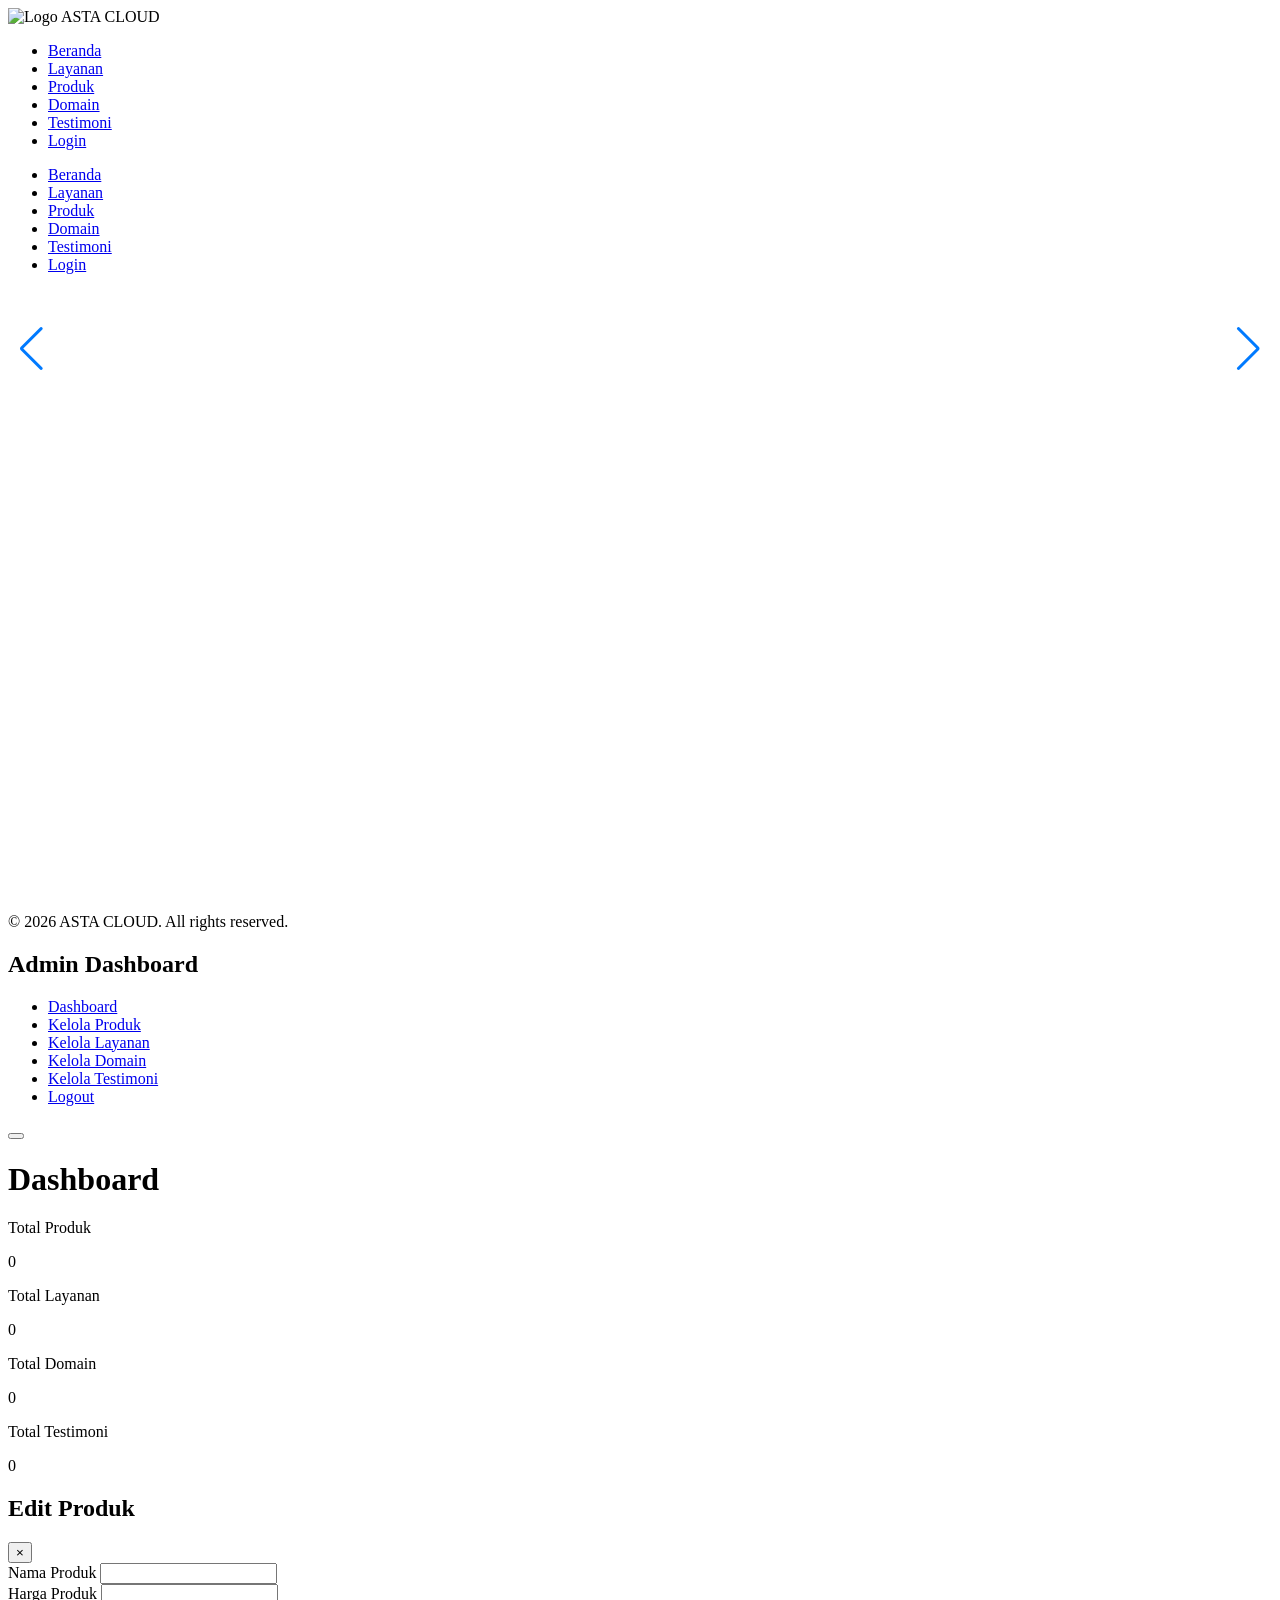
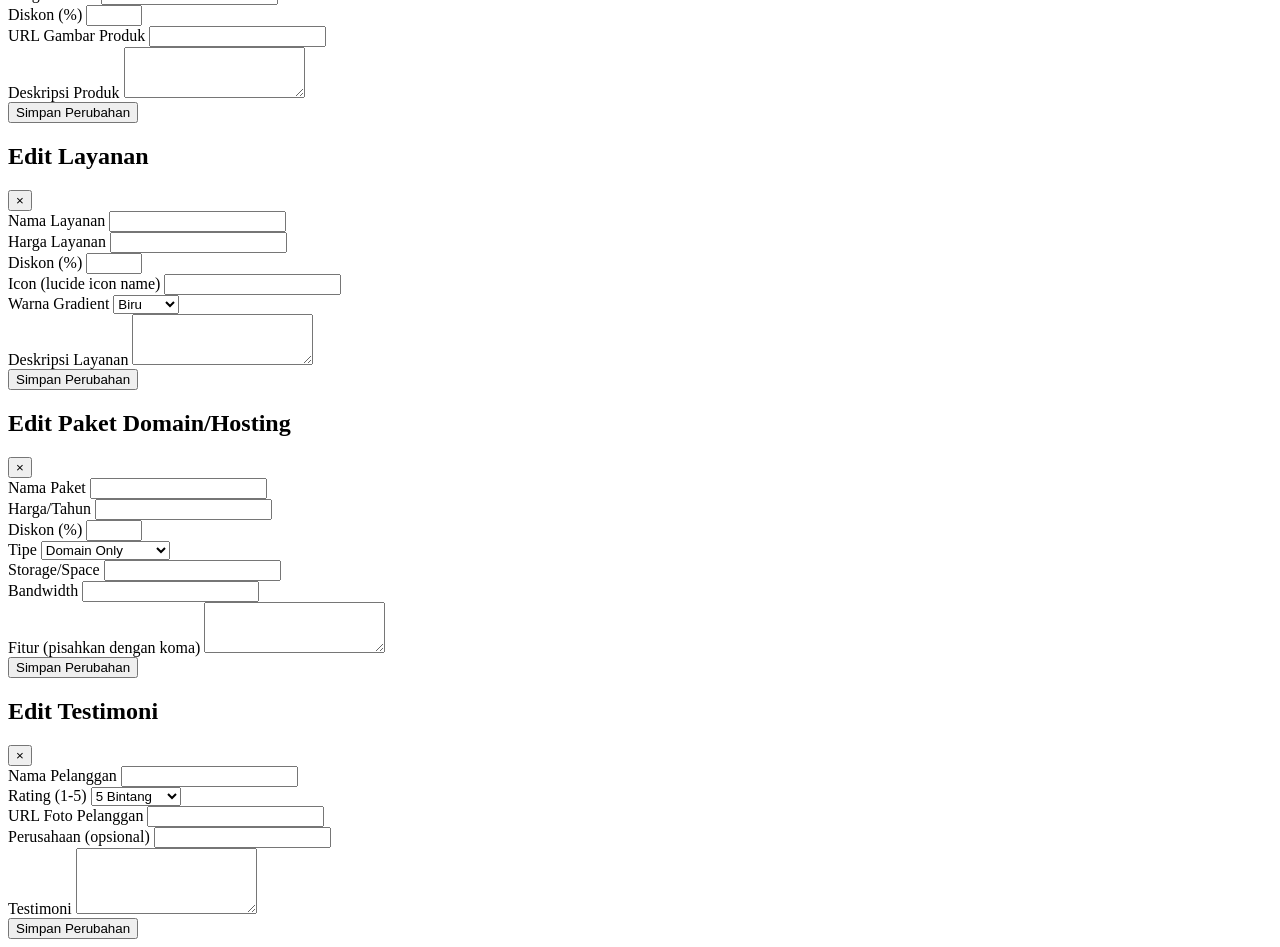
==== commit 8bf5c4d5: "Update print statement from 'Hello' to 'Goodbye'" ====
--- a/index.html
+++ b/index.html
@@ -23,525 +23,8 @@
     <!-- Lucide Icons -->
     <script src="https://unpkg.com/lucide@latest"></script>
     
-    <style>
-        :root {
-            --primary-blue: #1a5fb4;
-            --light-blue: #62a0ea;
-            --dark-blue: #0f3b7a;
-            --white: #ffffff;
-            --light-gray: #f0f0f0;
-            --medium-gray: #d0d0d0;
-            --dark-gray: #505050;
-            --black: #1a1a1a;
-            --text-dark: #1a1a1a;
-            --text-light: #666666;
-            --shadow: 0 4px 15px rgba(0, 0, 0, 0.1);
-            --shadow-hover: 0 8px 25px rgba(0, 0, 0, 0.15);
-            --gradient: linear-gradient(135deg, var(--primary-blue) 0%, var(--light-blue) 100%);
-            --gradient-reverse: linear-gradient(135deg, var(--light-blue) 0%, var(--primary-blue) 100%);
-            --bg-color: #ffffff;
-            --card-bg: #ffffff;
-            --navbar-bg: rgba(255, 255, 255, 0.9);
-            --footer-bg: #1a1a1a;
-            --text-color: #1a1a1a;
-            --text-secondary: #666666;
-            --border-color: #e5e7eb;
-        }
-
-        [data-theme="dark"] {
-            --bg-color: #121212;
-            --card-bg: #1e1e1e;
-            --navbar-bg: rgba(30, 30, 30, 0.9);
-            --footer-bg: #0a0a0a;
-            --text-color: #f0f0f0;
-            --text-secondary: #b0b0b0;
-            --border-color: #333333;
-            --shadow: 0 4px 15px rgba(0, 0, 0, 0.3);
-            --shadow-hover: 0 8px 25px rgba(0, 0, 0, 0.4);
-        }
-
-        body {
-            font-family: 'Poppins', sans-serif;
-            background: linear-gradient(135deg, var(--bg-color) 0%, var(--light-gray) 100%);
-            color: var(--text-dark);
-            transition: background-color 0.3s ease, color 0.3s ease;
-        }
-
-        [data-theme="dark"] body {
-            background: linear-gradient(135deg, var(--bg-color) 0%, #1a1a1a 100%);
-            color: var(--text-color);
-        }
-
-        /* Custom styles for gradient text */
-        .gradient-text {
-            background: var(--gradient);
-            -webkit-background-clip: text;
-            -webkit-text-fill-color: transparent;
-        }
-
-        /* Custom styles for navbar */
-        .navbar {
-            backdrop-filter: blur(10px);
-            background-color: var(--navbar-bg);
-            transition: all 0.3s ease;
-        }
-
-        /* Theme toggle button */
-        .theme-toggle {
-            width: 40px;
-            height: 40px;
-            border-radius: 50%;
-            background: var(--gradient);
-            display: flex;
-            align-items: center;
-            justify-content: center;
-            cursor: pointer;
-            transition: all 0.3s ease;
-            color: white;
-        }
-
-        .theme-toggle:hover {
-            transform: scale(1.1);
-        }
-
-        /* Custom styles for swiper */
-        .swiper {
-            width: 100%;
-            height: 100%;
-        }
-
-        .swiper-slide {
-            display: flex;
-            justify-content: center;
-            align-items: center;
-        }
-
-        .testimonial-card {
-            background: var(--card-bg);
-            border-radius: 15px;
-            padding: 2rem;
-            box-shadow: var(--shadow);
-            max-width: 600px;
-            margin: 0 auto;
-            transition: background-color 0.3s ease;
-        }
-
-        /* Custom scrollbar */
-        ::-webkit-scrollbar {
-            width: 10px;
-        }
-
-        ::-webkit-scrollbar-track {
-            background: #f1f1f1;
-        }
-
-        [data-theme="dark"] ::-webkit-scrollbar-track {
-            background: #333;
-        }
-
-        ::-webkit-scrollbar-thumb {
-            background: var(--primary-blue);
-            border-radius: 5px;
-        }
-
-        ::-webkit-scrollbar-thumb:hover {
-            background: var(--dark-blue);
-        }
-
-        /* Custom animations */
-        @keyframes float {
-            0% { transform: translateY(0px); }
-            50% { transform: translateY(-10px); }
-            100% { transform: translateY(0px); }
-        }
-
-        .float-animation {
-            animation: float 3s ease-in-out infinite;
-        }
-
-        /* Loading animation */
-        .loader {
-            position: fixed;
-            top: 0;
-            left: 0;
-            width: 100%;
-            height: 100%;
-            background: var(--white);
-            display: flex;
-            justify-content: center;
-            align-items: center;
-            z-index: 9999;
-            transition: opacity 0.5s ease;
-        }
-
-        [data-theme="dark"] .loader {
-            background: var(--bg-color);
-        }
-
-        .loader.hidden {
-            opacity: 0;
-            pointer-events: none;
-        }
-
-        .spinner {
-            width: 50px;
-            height: 50px;
-            border: 5px solid var(--light-gray);
-            border-top: 5px solid var(--primary-blue);
-            border-radius: 50%;
-            animation: spin 1s linear infinite;
-        }
-
-        @keyframes spin {
-            0% { transform: rotate(0deg); }
-            100% { transform: rotate(360deg); }
-        }
-
-        /* Scroll to top button */
-        .scroll-top {
-            position: fixed;
-            bottom: 20px;
-            right: 20px;
-            background: var(--gradient);
-            color: var(--white);
-            width: 50px;
-            height: 50px;
-            border-radius: 50%;
-            display: flex;
-            align-items: center;
-            justify-content: center;
-            cursor: pointer;
-            opacity: 0;
-            transition: all 0.3s ease;
-            z-index: 999;
-            box-shadow: var(--shadow);
-        }
-
-        .scroll-top.visible {
-            opacity: 1;
-        }
-
-        .scroll-top:hover {
-            transform: translateY(-5px);
-            box-shadow: var(--shadow-hover);
-        }
-
-        /* Mobile menu animation */
-        .menu-toggle span {
-            transition: 0.3s;
-        }
-
-        .menu-toggle.active span:nth-child(1) {
-            transform: rotate(-45deg) translate(-5px, 6px);
-        }
-
-        .menu-toggle.active span:nth-child(2) {
-            opacity: 0;
-        }
-
-        .menu-toggle.active span:nth-child(3) {
-            transform: rotate(45deg) translate(-5px, -6px);
-        }
-
-        /* Admin Dashboard Styles */
-        .admin-dashboard {
-            display: none;
-            background-color: #f8f9fa;
-            min-height: 100vh;
-        }
-
-        [data-theme="dark"] .admin-dashboard {
-            background-color: #121212;
-        }
-
-        .admin-dashboard.active {
-            display: block;
-        }
-
-        .admin-sidebar {
-            background-color: var(--dark-blue);
-            color: white;
-            min-height: 100vh;
-            width: 250px;
-            position: fixed;
-            left: 0;
-            top: 0;
-            z-index: 1000;
-            transition: transform 0.3s ease;
-        }
-
-        .admin-content {
-            margin-left: 250px;
-            padding: 20px;
-        }
-
-        .admin-card {
-            background: var(--card-bg);
-            border-radius: 10px;
-            box-shadow: var(--shadow);
-            padding: 20px;
-            margin-bottom: 20px;
-            transition: background-color 0.3s ease;
-        }
-
-        .admin-form input, .admin-form textarea, .admin-form select {
-            width: 100%;
-            padding: 10px;
-            margin-bottom: 15px;
-            border: 1px solid var(--border-color);
-            border-radius: 5px;
-            background-color: var(--card-bg);
-            color: var(--text-color);
-            transition: border-color 0.3s ease, background-color 0.3s ease, color 0.3s ease;
-        }
-
-        .admin-form button {
-            background: var(--gradient);
-            color: white;
-            border: none;
-            padding: 10px 20px;
-            border-radius: 5px;
-            cursor: pointer;
-            font-weight: 600;
-            transition: all 0.3s ease;
-        }
-
-        .admin-form button:hover {
-            transform: translateY(-2px);
-            box-shadow: var(--shadow-hover);
-        }
-
-        .admin-table {
-            width: 100%;
-            border-collapse: collapse;
-        }
-
-        .admin-table th, .admin-table td {
-            padding: 12px;
-            text-align: left;
-            border-bottom: 1px solid var(--border-color);
-            transition: border-color 0.3s ease;
-        }
-
-        .admin-table th {
-            background-color: var(--light-blue);
-            color: white;
-        }
-
-        .admin-table tr:hover {
-            background-color: var(--light-gray);
-        }
-
-        [data-theme="dark"] .admin-table tr:hover {
-            background-color: #2a2a2a;
-        }
-
-        .delete-btn {
-            background-color: #e74c3c;
-            color: white;
-            border: none;
-            padding: 5px 10px;
-            border-radius: 3px;
-            cursor: pointer;
-            margin-right: 5px;
-        }
-
-        .delete-btn:hover {
-            background-color: #c0392b;
-        }
-
-        .edit-btn {
-            background-color: #3498db;
-            color: white;
-            border: none;
-            padding: 5px 10px;
-            border-radius: 3px;
-            cursor: pointer;
-        }
-
-        .edit-btn:hover {
-            background-color: #2980b9;
-        }
-
-        .login-container {
-            display: flex;
-            justify-content: center;
-            align-items: center;
-            min-height: 100vh;
-            background: var(--gradient);
-        }
-
-        .login-form {
-            background: var(--card-bg);
-            padding: 30px;
-            border-radius: 10px;
-            box-shadow: var(--shadow-hover);
-            width: 100%;
-            max-width: 400px;
-            transition: background-color 0.3s ease;
-        }
-
-        /* Modal Styles */
-        .modal {
-            display: none;
-            position: fixed;
-            z-index: 10000;
-            left: 0;
-            top: 0;
-            width: 100%;
-            height: 100%;
-            background-color: rgba(0,0,0,0.5);
-        }
-
-        .modal.active {
-            display: flex;
-            justify-content: center;
-            align-items: center;
-        }
-
-        .modal-content {
-            background-color: var(--card-bg);
-            padding: 30px;
-            border-radius: 10px;
-            width: 90%;
-            max-width: 500px;
-            max-height: 90vh;
-            overflow-y: auto;
-            transition: background-color 0.3s ease;
-        }
-
-        .modal-header {
-            display: flex;
-            justify-content: space-between;
-            align-items: center;
-            margin-bottom: 20px;
-        }
-
-        .close-modal {
-            background: none;
-            border: none;
-            font-size: 24px;
-            cursor: pointer;
-            color: #999;
-        }
-
-        .close-modal:hover {
-            color: #333;
-        }
-
-        [data-theme="dark"] .close-modal:hover {
-            color: #ccc;
-        }
-
-        /* Discount Badge */
-        .discount-badge {
-            background-color: #e74c3c;
-            color: white;
-            padding: 4px 8px;
-            border-radius: 4px;
-            font-size: 12px;
-            font-weight: bold;
-            margin-left: 8px;
-        }
-
-        .original-price {
-            text-decoration: line-through;
-            color: #999;
-            font-size: 14px;
-            margin-right: 8px;
-        }
-
-        .discount-price {
-            color: #e74c3c;
-            font-weight: bold;
-        }
-
-        /* Footer styles */
-        footer {
-            background-color: var(--footer-bg);
-            color: white;
-            transition: background-color 0.3s ease;
-        }
-
-        .social-icon {
-            width: 40px;
-            height: 40px;
-            border-radius: 50%;
-            background: rgba(255, 255, 255, 0.1);
-            display: flex;
-            align-items: center;
-            justify-content: center;
-            transition: all 0.3s ease;
-        }
-
-        .social-icon:hover {
-            transform: translateY(-3px);
-            background: rgba(255, 255, 255, 0.2);
-        }
-
-        /* Card styles for dark mode */
-        [data-theme="dark"] .bg-white {
-            background-color: var(--card-bg) !important;
-        }
-
-        [data-theme="dark"] .text-gray-700 {
-            color: var(--text-color) !important;
-        }
-
-        [data-theme="dark"] .text-gray-600 {
-            color: var(--text-secondary) !important;
-        }
-
-        [data-theme="dark"] .text-blue-600 {
-            color: #62a0ea !important;
-        }
-
-        [data-theme="dark"] .border-gray-300 {
-            border-color: var(--border-color) !important;
-        }
-
-        [data-theme="dark"] .bg-gray-50 {
-            background-color: #1a1a1a !important;
-        }
-
-        [data-theme="dark"] .bg-blue-50 {
-            background-color: #1a3a52 !important;
-        }
-
-        [data-theme="dark"] .bg-green-50 {
-            background-color: #1a3a2a !important;
-        }
-
-        [data-theme="dark"] .bg-purple-50 {
-            background-color: #3a1a52 !important;
-        }
-
-        [data-theme="dark"] .bg-orange-50 {
-            background-color: #3a2a1a !important;
-        }
-
-        [data-theme="dark"] .shadow-lg {
-            box-shadow: var(--shadow) !important;
-        }
-
-        [data-theme="dark"] .shadow-xl {
-            box-shadow: var(--shadow-hover) !important;
-        }
-
-        @media (max-width: 768px) {
-            .admin-sidebar {
-                transform: translateX(-100%);
-            }
-            
-            .admin-sidebar.active {
-                transform: translateX(0);
-            }
-            
-            .admin-content {
-                margin-left: 0;
-            }
-        }
-    </style>
+    <!-- Custom CSS -->
+    <link rel="stylesheet" href="style.css">
 </head>
 <body>
     <!-- Loading Screen -->
@@ -591,7 +74,7 @@
             </div>
         </nav>
 
-        <!-- Main Content -->
+         <!-- Main Content -->
         <main class="pt-20 min-h-screen">
             <!-- Home Page -->
             <section id="home" class="page active">
@@ -1261,1234 +744,6 @@
 
     <!-- Scripts -->
     <script src="https://cdn.jsdelivr.net/npm/swiper@10/swiper-bundle.min.js"></script>
-    <script>
-        // Initialize Lucide Icons
-        lucide.createIcons();
-
-        // Initialize AOS
-        AOS.init({
-            duration: 800,
-            once: true
-        });
-
-        // Initialize Swiper for Hero Slider
-        const swiper = new Swiper('.mySwiper', {
-            spaceBetween: 30,
-            centeredSlides: true,
-            autoplay: {
-                delay: 5000,
-                disableOnInteraction: false,
-            },
-            pagination: {
-                el: '.swiper-pagination',
-                clickable: true,
-            },
-            navigation: {
-                nextEl: '.swiper-button-next',
-                prevEl: '.swiper-button-prev',
-            },
-        });
-
-        // Initialize Swiper for Testimonials
-        let testimonialSwiper;
-
-        // Color gradients for services
-        const colorGradients = {
-            blue: 'from-blue-500 to-blue-300',
-            purple: 'from-purple-500 to-pink-500',
-            green: 'from-green-500 to-teal-500',
-            orange: 'from-orange-500 to-red-500',
-            red: 'from-red-500 to-pink-500'
-        };
-
-        // Theme Toggle Functionality
-        const themeToggle = document.getElementById('themeToggle');
-        const themeIcon = document.getElementById('themeIcon');
-        const htmlElement = document.documentElement;
-
-        // Check for saved theme preference or default to light mode
-        const currentTheme = localStorage.getItem('theme') || 'light';
-        htmlElement.setAttribute('data-theme', currentTheme);
-        
-        // Update icon based on current theme
-        if (currentTheme === 'dark') {
-            themeIcon.setAttribute('data-lucide', 'moon');
-        } else {
-            themeIcon.setAttribute('data-lucide', 'sun');
-        }
-        lucide.createIcons();
-
-        // Toggle theme
-        themeToggle.addEventListener('click', function() {
-            const theme = htmlElement.getAttribute('data-theme');
-            const newTheme = theme === 'dark' ? 'light' : 'dark';
-            
-            htmlElement.setAttribute('data-theme', newTheme);
-            localStorage.setItem('theme', newTheme);
-            
-            // Update icon
-            if (newTheme === 'dark') {
-                themeIcon.setAttribute('data-lucide', 'moon');
-            } else {
-                themeIcon.setAttribute('data-lucide', 'sun');
-            }
-            lucide.createIcons();
-        });
-
-        // Data Management
-        const dataManager = {
-            // Get products from localStorage
-            getProducts: function() {
-                const products = localStorage.getItem('astaCloudProducts');
-                return products ? JSON.parse(products) : this.getDefaultProducts();
-            },
-            
-            // Save products to localStorage
-            saveProducts: function(products) {
-                localStorage.setItem('astaCloudProducts', JSON.stringify(products));
-                this.loadProducts();
-                this.loadProductsToAdminTable();
-                this.updateDashboardStats();
-            },
-            
-            // Get services from localStorage
-            getServices: function() {
-                const services = localStorage.getItem('astaCloudServices');
-                return services ? JSON.parse(services) : this.getDefaultServices();
-            },
-            
-            // Save services to localStorage
-            saveServices: function(services) {
-                localStorage.setItem('astaCloudServices', JSON.stringify(services));
-                this.loadServices();
-                this.loadServicesToAdminTable();
-                this.updateDashboardStats();
-            },
-            
-            // Get domains from localStorage
-            getDomains: function() {
-                const domains = localStorage.getItem('astaCloudDomains');
-                return domains ? JSON.parse(domains) : this.getDefaultDomains();
-            },
-            
-            // Save domains to localStorage
-            saveDomains: function(domains) {
-                localStorage.setItem('astaCloudDomains', JSON.stringify(domains));
-                this.loadDomains();
-                this.loadDomainsToAdminTable();
-                this.updateDashboardStats();
-            },
-            
-            // Get testimonials from localStorage
-            getTestimonials: function() {
-                const testimonials = localStorage.getItem('astaCloudTestimonials');
-                return testimonials ? JSON.parse(testimonials) : this.getDefaultTestimonials();
-            },
-            
-            // Save testimonials to localStorage
-            saveTestimonials: function(testimonials) {
-                localStorage.setItem('astaCloudTestimonials', JSON.stringify(testimonials));
-                this.loadTestimonials();
-                this.loadTestimonialsToAdminTable();
-                this.updateDashboardStats();
-            },
-            
-            // Default products if localStorage is empty
-            getDefaultProducts: function() {
-                return [
-                    {
-                        id: 1,
-                        name: "Keyboard Mechanical",
-                        price: "Rp Rp 60.000 - 120.000",
-                        discount: 0,
-                        image: "https://image2url.com/r2/default/images/1769590450832-267ca8d1-7113-49e2-88cf-fd9668ec4143.webp",
-                        description: "Keyboard mechanical dengan switch blue yang nyaman untuk gaming dan mengetik"
-                    },
-                    {
-                        id: 2,
-                        name: "Mouse",
-                        price: "Rp  25.000 - 50.000",
-                        discount: 0,
-                        image: "https://image2url.com/r2/default/images/1769590491825-e14373da-c1f9-4cec-989d-cc0a7575ba68.jpg",
-                        description: "Mouse gaming dengan DPI tinggi dan desain ergonomis"
-                    },
-                    {
-                        id: 3,
-                        name: "Mouse Pad",
-                        price: "Rp 10.000 - 25.000",
-                        discount: 0,
-                        image: "https://image2url.com/r2/default/images/1769590524899-6f8d84e5-2d9a-4e0c-ba41-cea7612929dd.jpg",
-                        description: "Mouse pad ekstra besar dengan permukaan halus untuk presisi maksimal"
-                    },
-                    {
-                        id: 4,
-                        name: "Headset",
-                        price: "Rp 50.000 - 100.000",
-                        discount: 0,
-                        image: "https://image2url.com/r2/default/images/1769590563753-cfc769c6-2cd8-425b-805b-98e44a8ed1f0.png",
-                        description: "Headset gaming dengan kualitas suara jernih dan microphone noise-cancelling"
-                    },
-                    {
-                        id: 5,
-                        name: "Webcam HD",
-                        price: "Rp 80.000 - 150.000",
-                        discount: 20,
-                        image: "https://image2url.com/r2/default/images/1769590602521-c4f821d2-36f8-4147-98be-fb61ed011e17.jpg",
-                        description: "Webcam HD 1080p untuk video conference dan streaming"
-                    }
-                ];
-            },
-            
-            // Default services if localStorage is empty
-            getDefaultServices: function() {
-                return [
-                    {
-                        id: 1,
-                        name: "Jasa Desain",
-                        price: "Rp 10.000 - 20.000",
-                        discount: 0,
-                        icon: "palette",
-                        color: "blue",
-                        description: "Desain poster, presentasi, dan tugas kreatif dengan hasil profesional"
-                    },
-                    {
-                        id: 2,
-                        name: "Jasa Edit Video",
-                        price: "Rp 20.000 - 50.000",
-                        discount: 10,
-                        icon: "video",
-                        color: "purple",
-                        description: "Editing video profesional untuk kebutuhan konten Anda"
-                    },
-                    {
-                        id: 3,
-                        name: "Pasang Tempered Glass",
-                        price: "Rp 5.000",
-                        discount: 0,
-                        icon: "smartphone",
-                        color: "green",
-                        description: "Pemasangan tempered glass profesional dan rapi"
-                    },
-                    {
-                        id: 4,
-                        name: "Jasa Reset HP",
-                        price: "Rp 20.000 - 40.000",
-                        discount: 0,
-                        icon: "refresh-cw",
-                        color: "orange",
-                        description: "Reset HP dengan aman dan data terjaga"
-                    }
-                ];
-            },
-            
-            // Default domains if localStorage is empty
-            getDefaultDomains: function() {
-                return [
-                    {
-                        id: 1,
-                        name: "Domain my.id",
-                        price: "Rp 15.000",
-                        discount: 0,
-                        type: "domain",
-                        storage: "-",
-                        bandwidth: "-",
-                        features: ["Domain .COM", "Free WHOIS Protection", "DNS Management"]
-                    },
-                    {
-                        id: 2,
-                        name: "Domain xyz",
-                        price: "Rp 40.000",
-                        discount: 0,
-                        type: "domain",
-                        storage: "-",
-                        bandwidth: "-",
-                        features: ["Domain .COM", "Free WHOIS Protection", "DNS Management"]
-                    },
-                    {
-                        id: 3,
-                        name: "Domain .COM",
-                        price: "Rp 120.000",
-                        discount: 0,
-                        type: "domain",
-                        storage: "-",
-                        bandwidth: "-",
-                        features: ["Domain .COM", "Free WHOIS Protection", "DNS Management"]
-                    }
-                ];
-            },
-            
-            // Default testimonials if localStorage is empty
-            getDefaultTestimonials: function() {
-                return [
-                    {
-                        id: 1,
-                        name: "Rizki",
-                        rating: 5,
-                        image: "https://via.placeholder.com/80x80/1a5fb4/ffffff?text=AR",
-                        company: "PT. Tech Indonesia",
-                        text: "Pelayanan sangat memuaskan, produk berkualitas dan harga terjangkau. Saya sangat merekomendasikan ASTA CLOUD untuk kebutuhan teknologi Anda."
-                    },
-                    {
-                        id: 2,
-                        name: "Rama",
-                        rating: 5,
-                        image: "https://via.placeholder.com/80x80/62a0ea/ffffff?text=SN",
-                        company: "Creative Studio",
-                        text: "Jasa desain yang sangat profesional dan hasilnya melebihi ekspektasi. Proses pengerjaan cepat dan komunikasi yang baik. Terima kasih ASTA CLOUD!"
-                    },
-                    {
-                        id: 3,
-                        name: "Zidan",
-                        rating: 4.5,
-                        image: "https://via.placeholder.com/80x80/1a5fb4/ffffff?text=BS",
-                        company: "Gaming Community",
-                        text: "Keyboard mechanical yang saya beli sangat nyaman digunakan dan kualitasnya bagus. Harga juga lebih terjangkau dibanding toko lain. Recommended!"
-                    }
-                ];
-            },
-            
-            // Calculate discounted price
-            calculateDiscountPrice: function(price, discount) {
-                const numericPrice = parseInt(price.replace(/[^\d]/g, ''));
-                const discountAmount = numericPrice * (discount / 100);
-                const discountedPrice = numericPrice - discountAmount;
-                return `Rp ${discountedPrice.toLocaleString('id-ID')}`;
-            },
-            
-            // Load products to the website
-            loadProducts: function() {
-                const products = this.getProducts();
-                const productsGrid = document.getElementById('productsGrid');
-                
-                if (!productsGrid) return;
-                
-                productsGrid.innerHTML = '';
-                
-                products.forEach((product, index) => {
-                    const productCard = document.createElement('div');
-                    productCard.className = 'bg-white rounded-xl overflow-hidden shadow-lg hover:shadow-xl transition-shadow';
-                    productCard.setAttribute('data-aos', 'fade-up');
-                    productCard.setAttribute('data-aos-delay', (index + 1) * 100);
-                    
-                    let priceHTML = '';
-                    if (product.discount > 0) {
-                        const discountedPrice = this.calculateDiscountPrice(product.price, product.discount);
-                        priceHTML = `
-                            <div class="mb-4">
-                                <span class="original-price">${product.price}</span>
-                                <span class="discount-price">${discountedPrice}</span>
-                                <span class="discount-badge">-${product.discount}%</span>
-                            </div>
-                        `;
-                    } else {
-                        priceHTML = `<div class="text-blue-600 font-bold text-lg mb-4">${product.price}</div>`;
-                    }
-                    
-                    productCard.innerHTML = `
-                        <img src="${product.image}" alt="${product.name}" class="w-full h-48 object-cover">
-                        <div class="p-6">
-                            <h3 class="text-xl font-semibold mb-2">${product.name}</h3>
-                            <p class="text-gray-600 mb-4">${product.description || 'Produk berkualitas tinggi dengan harga terjangkau'}</p>
-                            ${priceHTML}
-                            <button class="w-full bg-gradient-to-r from-blue-500 to-blue-300 text-white py-2 rounded-lg font-semibold hover:shadow-lg transition-shadow" onclick="orderProduct('${product.name}')">Beli via WhatsApp</button>
-                        </div>
-                    `;
-                    
-                    productsGrid.appendChild(productCard);
-                });
-                
-                // Reinitialize AOS for new content
-                AOS.refresh();
-            },
-            
-            // Load services to the website
-            loadServices: function() {
-                const services = this.getServices();
-                const servicesGrid = document.getElementById('servicesGrid');
-                
-                if (!servicesGrid) return;
-                
-                servicesGrid.innerHTML = '';
-                
-                services.forEach((service, index) => {
-                    const serviceCard = document.createElement('div');
-                    serviceCard.className = 'bg-white rounded-xl overflow-hidden shadow-lg hover:shadow-xl transition-shadow';
-                    serviceCard.setAttribute('data-aos', 'fade-up');
-                    serviceCard.setAttribute('data-aos-delay', (index + 1) * 100);
-                    
-                    let priceHTML = '';
-                    if (service.discount > 0) {
-                        const discountedPrice = this.calculateDiscountPrice(service.price, service.discount);
-                        priceHTML = `
-                            <div class="mb-4">
-                                <span class="original-price">${service.price}</span>
-                                <span class="discount-price">${discountedPrice}</span>
-                                <span class="discount-badge">-${service.discount}%</span>
-                            </div>
-                        `;
-                    } else {
-                        priceHTML = `<div class="text-${service.color}-600 font-bold mb-4">${service.price}</div>`;
-                    }
-                    
-                    serviceCard.innerHTML = `
-                        <div class="h-48 bg-gradient-to-r ${colorGradients[service.color]} flex items-center justify-center">
-                            <i data-lucide="${service.icon}" class="w-16 h-16 text-white"></i>
-                        </div>
-                        <div class="p-6">
-                            <h3 class="text-xl font-semibold mb-2">${service.name}</h3>
-                            <p class="text-gray-600 mb-4">${service.description}</p>
-                            ${priceHTML}
-                            <button class="w-full bg-gradient-to-r ${colorGradients[service.color]} text-white py-2 rounded-lg font-semibold hover:shadow-lg transition-shadow" onclick="orderService('${service.name}')">Pesan Sekarang</button>
-                        </div>
-                    `;
-                    
-                    servicesGrid.appendChild(serviceCard);
-                });
-                
-                // Reinitialize Lucide icons
-                lucide.createIcons();
-                
-                // Reinitialize AOS for new content
-                AOS.refresh();
-            },
-            
-            // Load domains to the website
-            loadDomains: function() {
-                const domains = this.getDomains();
-                const domainGrid = document.getElementById('domainGrid');
-                
-                if (!domainGrid) return;
-                
-                domainGrid.innerHTML = '';
-                
-                domains.forEach((domain, index) => {
-                    const domainCard = document.createElement('div');
-                    domainCard.className = 'bg-white rounded-xl overflow-hidden shadow-lg hover:shadow-xl transition-shadow';
-                    domainCard.setAttribute('data-aos', 'fade-up');
-                    domainCard.setAttribute('data-aos-delay', (index + 1) * 100);
-                    
-                    let priceHTML = '';
-                    if (domain.discount > 0) {
-                        const discountedPrice = this.calculateDiscountPrice(domain.price, domain.discount);
-                        priceHTML = `
-                            <div class="mb-4">
-                                <span class="original-price">${domain.price}/tahun</span>
-                                <span class="discount-price">${discountedPrice}/tahun</span>
-                                <span class="discount-badge">-${domain.discount}%</span>
-                            </div>
-                        `;
-                    } else {
-                        priceHTML = `<div class="text-blue-600 font-bold text-lg mb-4">${domain.price}/tahun</div>`;
-                    }
-                    
-                    const typeIcon = domain.type === 'domain' ? 'globe' : domain.type === 'hosting' ? 'server' : 'package';
-                    
-                    domainCard.innerHTML = `
-                        <div class="h-48 bg-gradient-to-r from-blue-500 to-purple-500 flex items-center justify-center">
-                            <i data-lucide="${typeIcon}" class="w-16 h-16 text-white"></i>
-                        </div>
-                        <div class="p-6">
-                            <h3 class="text-xl font-semibold mb-2">${domain.name}</h3>
-                            <p class="text-gray-600 mb-2">
-                                <i data-lucide="hard-drive" class="w-4 h-4 inline mr-1"></i> ${domain.storage} | 
-                                <i data-lucide="wifi" class="w-4 h-4 inline mr-1"></i> ${domain.bandwidth}
-                            </p>
-                            <ul class="text-sm text-gray-600 mb-4">
-                                ${domain.features.map(feature => `<li>✓ ${feature}</li>`).join('')}
-                            </ul>
-                            ${priceHTML}
-                            <button class="w-full bg-gradient-to-r from-blue-500 to-purple-500 text-white py-2 rounded-lg font-semibold hover:shadow-lg transition-shadow" onclick="orderDomain('${domain.name}')">Pesan Sekarang</button>
-                        </div>
-                    `;
-                    
-                    domainGrid.appendChild(domainCard);
-                });
-                
-                // Reinitialize Lucide icons
-                lucide.createIcons();
-                
-                // Reinitialize AOS for new content
-                AOS.refresh();
-            },
-            
-            // Load testimonials to the website
-            loadTestimonials: function() {
-                const testimonials = this.getTestimonials();
-                const testimonialsContainer = document.getElementById('testimonialsContainer');
-                
-                if (!testimonialsContainer) return;
-                
-                testimonialsContainer.innerHTML = '';
-                
-                testimonials.forEach((testimonial, index) => {
-                    const testimonialSlide = document.createElement('div');
-                    testimonialSlide.className = 'swiper-slide';
-                    
-                    // Generate star rating HTML
-                    let starsHTML = '';
-                    const fullStars = Math.floor(testimonial.rating);
-                    const hasHalfStar = testimonial.rating % 1 !== 0;
-                    
-                    for (let i = 0; i < fullStars; i++) {
-                        starsHTML += '<i data-lucide="star" class="w-4 h-4 fill-current"></i>';
-                    }
-                    
-                    if (hasHalfStar) {
-                        starsHTML += '<i data-lucide="star-half" class="w-4 h-4 fill-current"></i>';
-                    }
-                    
-                    testimonialSlide.innerHTML = `
-                        <div class="testimonial-card" data-aos="fade-up">
-                            <div class="flex items-center mb-4">
-                                <img src="${testimonial.image}" alt="${testimonial.name}" class="w-16 h-16 rounded-full mr-4">
-                                <div>
-                                    <h4 class="font-semibold">${testimonial.name}</h4>
-                                    ${testimonial.company ? `<p class="text-sm text-gray-500">${testimonial.company}</p>` : ''}
-                                    <div class="flex text-yellow-400">
-                                        ${starsHTML}
-                                    </div>
-                                </div>
-                            </div>
-                            <p class="text-gray-600">"${testimonial.text}"</p>
-                        </div>
-                    `;
-                    
-                    testimonialsContainer.appendChild(testimonialSlide);
-                });
-                
-                // Reinitialize Swiper and Lucide icons
-                if (testimonialSwiper) {
-                    testimonialSwiper.destroy();
-                }
-                
-                testimonialSwiper = new Swiper('.testimonialSwiper', {
-                    spaceBetween: 30,
-                    centeredSlides: true,
-                    autoplay: {
-                        delay: 5000,
-                        disableOnInteraction: false,
-                    },
-                    pagination: {
-                        el: '.swiper-pagination',
-                        clickable: true,
-                    },
-                    breakpoints: {
-                        640: {
-                            slidesPerView: 1,
-                        },
-                        768: {
-                            slidesPerView: 2,
-                        },
-                        1024: {
-                            slidesPerView: 3,
-                        },
-                    },
-                });
-                
-                // Reinitialize Lucide icons
-                lucide.createIcons();
-                
-                // Reinitialize AOS for new content
-                AOS.refresh();
-            },
-            
-            // Load products to admin table
-            loadProductsToAdminTable: function() {
-                const products = this.getProducts();
-                const productsTableBody = document.getElementById('productsTableBody');
-                
-                if (!productsTableBody) return;
-                
-                productsTableBody.innerHTML = '';
-                
-                products.forEach(product => {
-                    const row = document.createElement('tr');
-                    row.innerHTML = `
-                        <td>${product.id}</td>
-                        <td>${product.name}</td>
-                        <td>${product.price}</td>
-                        <td>${product.discount}%</td>
-                        <td>${product.description ? product.description.substring(0, 50) + '...' : '-'}</td>
-                        <td>
-                            <button class="edit-btn" onclick="editProduct(${product.id})">Edit</button>
-                            <button class="delete-btn" onclick="dataManager.deleteProduct(${product.id})">Hapus</button>
-                        </td>
-                    `;
-                    productsTableBody.appendChild(row);
-                });
-            },
-            
-            // Load services to admin table
-            loadServicesToAdminTable: function() {
-                const services = this.getServices();
-                const servicesTableBody = document.getElementById('servicesTableBody');
-                
-                if (!servicesTableBody) return;
-                
-                servicesTableBody.innerHTML = '';
-                
-                services.forEach(service => {
-                    const row = document.createElement('tr');
-                    row.innerHTML = `
-                        <td>${service.id}</td>
-                        <td>${service.name}</td>
-                        <td>${service.price}</td>
-                        <td>${service.discount}%</td>
-                        <td>${service.description ? service.description.substring(0, 50) + '...' : '-'}</td>
-                        <td>
-                            <button class="edit-btn" onclick="editService(${service.id})">Edit</button>
-                            <button class="delete-btn" onclick="dataManager.deleteService(${service.id})">Hapus</button>
-                        </td>
-                    `;
-                    servicesTableBody.appendChild(row);
-                });
-            },
-            
-            // Load domains to admin table
-            loadDomainsToAdminTable: function() {
-                const domains = this.getDomains();
-                const domainsTableBody = document.getElementById('domainsTableBody');
-                
-                if (!domainsTableBody) return;
-                
-                domainsTableBody.innerHTML = '';
-                
-                domains.forEach(domain => {
-                    const row = document.createElement('tr');
-                    row.innerHTML = `
-                        <td>${domain.id}</td>
-                        <td>${domain.name}</td>
-                        <td>${domain.type}</td>
-                        <td>${domain.price}</td>
-                        <td>${domain.discount}%</td>
-                        <td>
-                            <button class="edit-btn" onclick="editDomain(${domain.id})">Edit</button>
-                            <button class="delete-btn" onclick="dataManager.deleteDomain(${domain.id})">Hapus</button>
-                        </td>
-                    `;
-                    domainsTableBody.appendChild(row);
-                });
-            },
-            
-            // Load testimonials to admin table
-            loadTestimonialsToAdminTable: function() {
-                const testimonials = this.getTestimonials();
-                const testimonialsTableBody = document.getElementById('testimonialsTableBody');
-                
-                if (!testimonialsTableBody) return;
-                
-                testimonialsTableBody.innerHTML = '';
-                
-                testimonials.forEach(testimonial => {
-                    const row = document.createElement('tr');
-                    row.innerHTML = `
-                        <td>${testimonial.id}</td>
-                        <td>${testimonial.name}</td>
-                        <td>${testimonial.rating} Bintang</td>
-                        <td>${testimonial.text.substring(0, 50)}...</td>
-                        <td>
-                            <button class="edit-btn" onclick="editTestimonial(${testimonial.id})">Edit</button>
-                            <button class="delete-btn" onclick="dataManager.deleteTestimonial(${testimonial.id})">Hapus</button>
-                        </td>
-                    `;
-                    testimonialsTableBody.appendChild(row);
-                });
-            },
-            
-            // Add new product
-            addProduct: function(product) {
-                const products = this.getProducts();
-                const newId = products.length > 0 ? Math.max(...products.map(p => p.id)) + 1 : 1;
-                
-                products.push({
-                    id: newId,
-                    ...product
-                });
-                
-                this.saveProducts(products);
-            },
-            
-            // Update product
-            updateProduct: function(id, updatedProduct) {
-                const products = this.getProducts();
-                const index = products.findIndex(product => product.id === id);
-                
-                if (index !== -1) {
-                    products[index] = { id, ...updatedProduct };
-                    this.saveProducts(products);
-                }
-            },
-            
-            // Delete product
-            deleteProduct: function(id) {
-                if (confirm('Apakah Anda yakin ingin menghapus produk ini?')) {
-                    const products = this.getProducts();
-                    const filteredProducts = products.filter(product => product.id !== id);
-                    this.saveProducts(filteredProducts);
-                }
-            },
-            
-            // Add new service
-            addService: function(service) {
-                const services = this.getServices();
-                const newId = services.length > 0 ? Math.max(...services.map(s => s.id)) + 1 : 1;
-                
-                services.push({
-                    id: newId,
-                    ...service
-                });
-                
-                this.saveServices(services);
-            },
-            
-            // Update service
-            updateService: function(id, updatedService) {
-                const services = this.getServices();
-                const index = services.findIndex(service => service.id === id);
-                
-                if (index !== -1) {
-                    services[index] = { id, ...updatedService };
-                    this.saveServices(services);
-                }
-            },
-            
-            // Delete service
-            deleteService: function(id) {
-                if (confirm('Apakah Anda yakin ingin menghapus layanan ini?')) {
-                    const services = this.getServices();
-                    const filteredServices = services.filter(service => service.id !== id);
-                    this.saveServices(filteredServices);
-                }
-            },
-            
-            // Add new domain
-            addDomain: function(domain) {
-                const domains = this.getDomains();
-                const newId = domains.length > 0 ? Math.max(...domains.map(d => d.id)) + 1 : 1;
-                
-                domains.push({
-                    id: newId,
-                    ...domain
-                });
-                
-                this.saveDomains(domains);
-            },
-            
-            // Update domain
-            updateDomain: function(id, updatedDomain) {
-                const domains = this.getDomains();
-                const index = domains.findIndex(domain => domain.id === id);
-                
-                if (index !== -1) {
-                    domains[index] = { id, ...updatedDomain };
-                    this.saveDomains(domains);
-                }
-            },
-            
-            // Delete domain
-            deleteDomain: function(id) {
-                if (confirm('Apakah Anda yakin ingin menghapus paket ini?')) {
-                    const domains = this.getDomains();
-                    const filteredDomains = domains.filter(domain => domain.id !== id);
-                    this.saveDomains(filteredDomains);
-                }
-            },
-            
-            // Add new testimonial
-            addTestimonial: function(testimonial) {
-                const testimonials = this.getTestimonials();
-                const newId = testimonials.length > 0 ? Math.max(...testimonials.map(t => t.id)) + 1 : 1;
-                
-                testimonials.push({
-                    id: newId,
-                    ...testimonial
-                });
-                
-                this.saveTestimonials(testimonials);
-            },
-            
-            // Update testimonial
-            updateTestimonial: function(id, updatedTestimonial) {
-                const testimonials = this.getTestimonials();
-                const index = testimonials.findIndex(testimonial => testimonial.id === id);
-                
-                if (index !== -1) {
-                    testimonials[index] = { id, ...updatedTestimonial };
-                    this.saveTestimonials(testimonials);
-                }
-            },
-            
-            // Delete testimonial
-            deleteTestimonial: function(id) {
-                if (confirm('Apakah Anda yakin ingin menghapus testimoni ini?')) {
-                    const testimonials = this.getTestimonials();
-                    const filteredTestimonials = testimonials.filter(testimonial => testimonial.id !== id);
-                    this.saveTestimonials(filteredTestimonials);
-                }
-            },
-            
-            // Update dashboard statistics
-            updateDashboardStats: function() {
-                const products = this.getProducts();
-                const services = this.getServices();
-                const domains = this.getDomains();
-                const testimonials = this.getTestimonials();
-                
-                const totalProductsElement = document.getElementById('totalProducts');
-                const totalServicesElement = document.getElementById('totalServices');
-                const totalDomainsElement = document.getElementById('totalDomains');
-                const totalTestimonialsElement = document.getElementById('totalTestimonials');
-                
-                if (totalProductsElement) totalProductsElement.textContent = products.length;
-                if (totalServicesElement) totalServicesElement.textContent = services.length;
-                if (totalDomainsElement) totalDomainsElement.textContent = domains.length;
-                if (totalTestimonialsElement) totalTestimonialsElement.textContent = testimonials.length;
-            }
-        };
-
-        // Initialize data when page loads
-        document.addEventListener('DOMContentLoaded', function() {
-            // Load initial data
-            dataManager.loadProducts();
-            dataManager.loadServices();
-            dataManager.loadDomains();
-            dataManager.loadTestimonials();
-            dataManager.updateDashboardStats();
-            
-            // Set up form submissions
-            const addProductForm = document.getElementById('addProductForm');
-            if (addProductForm) {
-                addProductForm.addEventListener('submit', function(e) {
-                    e.preventDefault();
-                    
-                    const product = {
-                        name: document.getElementById('productName').value,
-                        price: document.getElementById('productPrice').value,
-                        discount: parseInt(document.getElementById('productDiscount').value) || 0,
-                        image: document.getElementById('productImage').value,
-                        description: document.getElementById('productDescription').value
-                    };
-                    
-                    dataManager.addProduct(product);
-                    this.reset();
-                    alert('Produk berhasil ditambahkan!');
-                });
-            }
-            
-            const addServiceForm = document.getElementById('addServiceForm');
-            if (addServiceForm) {
-                addServiceForm.addEventListener('submit', function(e) {
-                    e.preventDefault();
-                    
-                    const service = {
-                        name: document.getElementById('serviceName').value,
-                        price: document.getElementById('servicePrice').value,
-                        discount: parseInt(document.getElementById('serviceDiscount').value) || 0,
-                        icon: document.getElementById('serviceIcon').value,
-                        color: document.getElementById('serviceColor').value,
-                        description: document.getElementById('serviceDescription').value
-                    };
-                    
-                    dataManager.addService(service);
-                    this.reset();
-                    alert('Layanan berhasil ditambahkan!');
-                });
-            }
-            
-            const addDomainForm = document.getElementById('addDomainForm');
-            if (addDomainForm) {
-                addDomainForm.addEventListener('submit', function(e) {
-                    e.preventDefault();
-                    
-                    const domain = {
-                        name: document.getElementById('domainName').value,
-                        price: document.getElementById('domainPrice').value,
-                        discount: parseInt(document.getElementById('domainDiscount').value) || 0,
-                        type: document.getElementById('domainType').value,
-                        storage: document.getElementById('domainStorage').value,
-                        bandwidth: document.getElementById('domainBandwidth').value,
-                        features: document.getElementById('domainFeatures').value.split(',').map(f => f.trim())
-                    };
-                    
-                    dataManager.addDomain(domain);
-                    this.reset();
-                    alert('Paket berhasil ditambahkan!');
-                });
-            }
-            
-            const addTestimonialForm = document.getElementById('addTestimonialForm');
-            if (addTestimonialForm) {
-                addTestimonialForm.addEventListener('submit', function(e) {
-                    e.preventDefault();
-                    
-                    const testimonial = {
-                        name: document.getElementById('testimonialName').value,
-                        rating: parseFloat(document.getElementById('testimonialRating').value),
-                        image: document.getElementById('testimonialImage').value,
-                        company: document.getElementById('testimonialCompany').value,
-                        text: document.getElementById('testimonialText').value
-                    };
-                    
-                    dataManager.addTestimonial(testimonial);
-                    this.reset();
-                    alert('Testimoni berhasil ditambahkan!');
-                });
-            }
-            
-            // Set up edit form submissions
-            const editProductForm = document.getElementById('editProductForm');
-            if (editProductForm) {
-                editProductForm.addEventListener('submit', function(e) {
-                    e.preventDefault();
-                    
-                    const id = parseInt(document.getElementById('editProductId').value);
-                    const product = {
-                        name: document.getElementById('editProductName').value,
-                        price: document.getElementById('editProductPrice').value,
-                        discount: parseInt(document.getElementById('editProductDiscount').value) || 0,
-                        image: document.getElementById('editProductImage').value,
-                        description: document.getElementById('editProductDescription').value
-                    };
-                    
-                    dataManager.updateProduct(id, product);
-                    closeModal('editProductModal');
-                    alert('Produk berhasil diperbarui!');
-                });
-            }
-            
-            const editServiceForm = document.getElementById('editServiceForm');
-            if (editServiceForm) {
-                editServiceForm.addEventListener('submit', function(e) {
-                    e.preventDefault();
-                    
-                    const id = parseInt(document.getElementById('editServiceId').value);
-                    const service = {
-                        name: document.getElementById('editServiceName').value,
-                        price: document.getElementById('editServicePrice').value,
-                        discount: parseInt(document.getElementById('editServiceDiscount').value) || 0,
-                        icon: document.getElementById('editServiceIcon').value,
-                        color: document.getElementById('editServiceColor').value,
-                        description: document.getElementById('editServiceDescription').value
-                    };
-                    
-                    dataManager.updateService(id, service);
-                    closeModal('editServiceModal');
-                    alert('Layanan berhasil diperbarui!');
-                });
-            }
-            
-            const editDomainForm = document.getElementById('editDomainForm');
-            if (editDomainForm) {
-                editDomainForm.addEventListener('submit', function(e) {
-                    e.preventDefault();
-                    
-                    const id = parseInt(document.getElementById('editDomainId').value);
-                    const domain = {
-                        name: document.getElementById('editDomainName').value,
-                        price: document.getElementById('editDomainPrice').value,
-                        discount: parseInt(document.getElementById('editDomainDiscount').value) || 0,
-                        type: document.getElementById('editDomainType').value,
-                        storage: document.getElementById('editDomainStorage').value,
-                        bandwidth: document.getElementById('editDomainBandwidth').value,
-                        features: document.getElementById('editDomainFeatures').value.split(',').map(f => f.trim())
-                    };
-                    
-                    dataManager.updateDomain(id, domain);
-                    closeModal('editDomainModal');
-                    alert('Paket berhasil diperbarui!');
-                });
-            }
-            
-            const editTestimonialForm = document.getElementById('editTestimonialForm');
-            if (editTestimonialForm) {
-                editTestimonialForm.addEventListener('submit', function(e) {
-                    e.preventDefault();
-                    
-                    const id = parseInt(document.getElementById('editTestimonialId').value);
-                    const testimonial = {
-                        name: document.getElementById('editTestimonialName').value,
-                        rating: parseFloat(document.getElementById('editTestimonialRating').value),
-                        image: document.getElementById('editTestimonialImage').value,
-                        company: document.getElementById('editTestimonialCompany').value,
-                        text: document.getElementById('editTestimonialText').value
-                    };
-                    
-                    dataManager.updateTestimonial(id, testimonial);
-                    closeModal('editTestimonialModal');
-                    alert('Testimoni berhasil diperbarui!');
-                });
-            }
-        });
-
-        // Hide loader when page loads
-        window.addEventListener('load', function() {
-            setTimeout(() => {
-                document.getElementById('loader').classList.add('hidden');
-            }, 500);
-        });
-
-        // Mobile menu toggle
-        const menuToggle = document.getElementById('menuToggle');
-        const mobileMenu = document.getElementById('mobileMenu');
-
-        menuToggle.addEventListener('click', function() {
-            this.classList.toggle('active');
-            mobileMenu.classList.toggle('hidden');
-        });
-
-        // Admin mobile menu toggle
-        const adminMenuToggle = document.getElementById('adminMenuToggle');
-        const adminSidebar = document.getElementById('adminSidebar');
-
-        if (adminMenuToggle) {
-            adminMenuToggle.addEventListener('click', function() {
-                adminSidebar.classList.toggle('active');
-            });
-        }
-
-        // Page navigation
-        function showPage(pageId) {
-            // Hide all pages
-            const pages = document.querySelectorAll('.page');
-            pages.forEach(page => {
-                page.classList.add('hidden');
-            });
-
-            // Show selected page
-            document.getElementById(pageId).classList.remove('hidden');
-
-            // Close mobile menu
-            mobileMenu.classList.add('hidden');
-            menuToggle.classList.remove('active');
-
-            // Scroll to top
-            window.scrollTo({ top: 0, behavior: 'smooth' });
-
-            // Reinitialize AOS for new content
-            AOS.refresh();
-        }
-
-        // Show login page
-        function showLogin() {
-            document.getElementById('mainWebsite').style.display = 'none';
-            document.getElementById('loginPage').style.display = 'flex';
-            document.getElementById('adminDashboard').classList.remove('active');
-        }
-
-        // Show main website
-        function showMainWebsite() {
-            document.getElementById('mainWebsite').style.display = 'block';
-            document.getElementById('loginPage').style.display = 'none';
-            document.getElementById('adminDashboard').classList.remove('active');
-        }
-
-        // Show admin dashboard
-        function showAdminDashboard() {
-            document.getElementById('mainWebsite').style.display = 'none';
-            document.getElementById('loginPage').style.display = 'none';
-            document.getElementById('adminDashboard').classList.add('active');
-            
-            // Load data to admin tables
-            dataManager.loadProductsToAdminTable();
-            dataManager.loadServicesToAdminTable();
-            dataManager.loadDomainsToAdminTable();
-            dataManager.loadTestimonialsToAdminTable();
-            dataManager.updateDashboardStats();
-            
-            // Show dashboard section by default
-            showAdminSection('dashboard');
-        }
-
-        // Show specific admin section
-        function showAdminSection(sectionId) {
-            // Hide all admin sections
-            const sections = document.querySelectorAll('.admin-section');
-            sections.forEach(section => {
-                section.style.display = 'none';
-            });
-            
-            // Show selected section
-            const selectedSection = document.getElementById('admin' + sectionId.charAt(0).toUpperCase() + sectionId.slice(1) + 'Section');
-            if (selectedSection) {
-                selectedSection.style.display = 'block';
-            }
-            
-            // Load data to tables if needed
-            if (sectionId === 'products') {
-                dataManager.loadProductsToAdminTable();
-            } else if (sectionId === 'services') {
-                dataManager.loadServicesToAdminTable();
-            } else if (sectionId === 'domains') {
-                dataManager.loadDomainsToAdminTable();
-            } else if (sectionId === 'testimonials') {
-                dataManager.loadTestimonialsToAdminTable();
-            }
-            
-            // Close mobile menu
-            if (window.innerWidth <= 768) {
-                adminSidebar.classList.remove('active');
-            }
-        }
-
-        // Edit functions
-        function editProduct(id) {
-            const products = dataManager.getProducts();
-            const product = products.find(p => p.id === id);
-            
-            if (product) {
-                document.getElementById('editProductId').value = product.id;
-                document.getElementById('editProductName').value = product.name;
-                document.getElementById('editProductPrice').value = product.price;
-                document.getElementById('editProductDiscount').value = product.discount || 0;
-                document.getElementById('editProductImage').value = product.image;
-                document.getElementById('editProductDescription').value = product.description || '';
-                
-                openModal('editProductModal');
-            }
-        }
-
-        function editService(id) {
-            const services = dataManager.getServices();
-            const service = services.find(s => s.id === id);
-            
-            if (service) {
-                document.getElementById('editServiceId').value = service.id;
-                document.getElementById('editServiceName').value = service.name;
-                document.getElementById('editServicePrice').value = service.price;
-                document.getElementById('editServiceDiscount').value = service.discount || 0;
-                document.getElementById('editServiceIcon').value = service.icon;
-                document.getElementById('editServiceColor').value = service.color;
-                document.getElementById('editServiceDescription').value = service.description;
-                
-                openModal('editServiceModal');
-            }
-        }
-
-        function editDomain(id) {
-            const domains = dataManager.getDomains();
-            const domain = domains.find(d => d.id === id);
-            
-            if (domain) {
-                document.getElementById('editDomainId').value = domain.id;
-                document.getElementById('editDomainName').value = domain.name;
-                document.getElementById('editDomainPrice').value = domain.price;
-                document.getElementById('editDomainDiscount').value = domain.discount || 0;
-                document.getElementById('editDomainType').value = domain.type;
-                document.getElementById('editDomainStorage').value = domain.storage;
-                document.getElementById('editDomainBandwidth').value = domain.bandwidth;
-                document.getElementById('editDomainFeatures').value = domain.features.join(', ');
-                
-                openModal('editDomainModal');
-            }
-        }
-
-        function editTestimonial(id) {
-            const testimonials = dataManager.getTestimonials();
-            const testimonial = testimonials.find(t => t.id === id);
-            
-            if (testimonial) {
-                document.getElementById('editTestimonialId').value = testimonial.id;
-                document.getElementById('editTestimonialName').value = testimonial.name;
-                document.getElementById('editTestimonialRating').value = testimonial.rating;
-                document.getElementById('editTestimonialImage').value = testimonial.image;
-                document.getElementById('editTestimonialCompany').value = testimonial.company || '';
-                document.getElementById('editTestimonialText').value = testimonial.text;
-                
-                openModal('editTestimonialModal');
-            }
-        }
-
-        // Modal functions
-        function openModal(modalId) {
-            document.getElementById(modalId).classList.add('active');
-        }
-
-        function closeModal(modalId) {
-            document.getElementById(modalId).classList.remove('active');
-        }
-
-        // Login form submission
-        const loginForm = document.getElementById('loginForm');
-        if (loginForm) {
-            loginForm.addEventListener('submit', function(e) {
-                e.preventDefault();
-                
-                const username = document.getElementById('username').value;
-                const password = document.getElementById('password').value;
-                
-                // Simple authentication (in a real app, this would be server-side)
-                if (username === 'astacloud@admin' && password === '@astacloud2026') {
-                    showAdminDashboard();
-                } else {
-                    alert('Username atau password salah!');
-                }
-            });
-        }
-
-        // Logout function
-        function logout() {
-            if (confirm('Apakah Anda yakin ingin logout?')) {
-                showMainWebsite();
-            }
-        }
-
-        // Order functions
-        function orderService(serviceName) {
-            const message = `Halo ASTA CLOUD, saya tertarik dengan layanan: ${serviceName}. Mohon informasikan detail lebih lanjut.`;
-            const whatsappUrl = `https://wa.me/6285815185245?text=${encodeURIComponent(message)}`;
-            window.open(whatsappUrl, '_blank');
-        }
-
-        function orderProduct(productName) {
-            const message = `Halo ASTA CLOUD, saya ingin membeli: ${productName}. Mohon informasikan ketersediaan dan cara pemesanannya.`;
-            const whatsappUrl = `https://wa.me/6285815185245?text=${encodeURIComponent(message)}`;
-            window.open(whatsappUrl, '_blank');
-        }
-
-        function orderDomain(domainName) {
-            const message = `Halo ASTA CLOUD, saya tertarik dengan paket: ${domainName}. Mohon informasikan detail lebih lanjut.`;
-            const whatsappUrl = `https://wa.me/6285785944924?text=${encodeURIComponent(message)}`;
-            window.open(whatsappUrl, '_blank');
-        }
-
-        // Scroll to top functionality
-        const scrollTopBtn = document.getElementById('scrollTop');
-
-        window.addEventListener('scroll', function() {
-            if (window.pageYOffset > 300) {
-                scrollTopBtn.classList.add('visible');
-            } else {
-                scrollTopBtn.classList.remove('visible');
-            }
-        });
-
-        scrollTopBtn.addEventListener('click', function() {
-            window.scrollTo({ top: 0, behavior: 'smooth' });
-        });
-
-        // Navbar scroll effect
-        let lastScroll = 0;
-        window.addEventListener('scroll', function() {
-            const navbar = document.querySelector('.navbar');
-            const currentScroll = window.pageYOffset;
-
-            if (currentScroll > 100) {
-                navbar.style.backgroundColor = 'rgba(255, 255, 255, 0.98)';
-                navbar.style.boxShadow = '0 2px 20px rgba(0, 0, 0, 0.1)';
-            } else {
-                navbar.style.backgroundColor = 'rgba(255, 255, 255, 0.9)';
-                navbar.style.boxShadow = '0 2px 10px rgba(0, 0, 0, 0.1)';
-            }
-
-            lastScroll = currentScroll;
-        });
-
-        // Close modal when clicking outside
-        window.addEventListener('click', function(event) {
-            if (event.target.classList.contains('modal')) {
-                event.target.classList.remove('active');
-            }
-        });
-    </script>
+    <script src="script.js"></script>
 </body>
 </html>
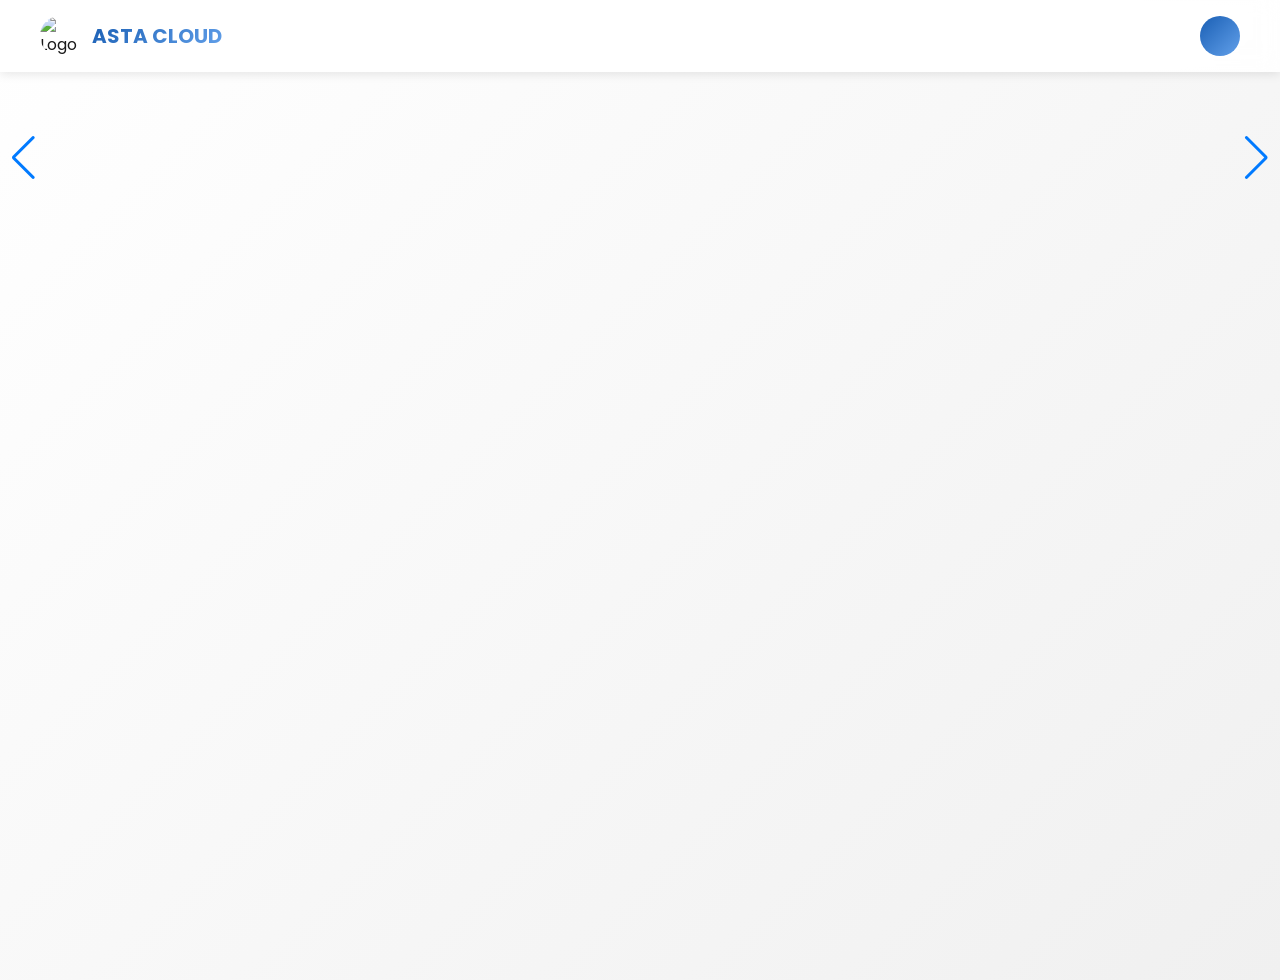
==== commit f4418f11: "Update print statement from 'Hello' to 'Goodbye'" ====
--- a/index.html
+++ b/index.html
@@ -5,26 +5,131 @@
     <meta name="viewport" content="width=device-width, initial-scale=1.0">
     <title>ASTA CLOUD - Marketplace Terpercaya</title>
     
+    <!-- Preload Critical Resources -->
+    <link rel="preload" href="https://fonts.googleapis.com/css2?family=Poppins:wght@300;400;500;600;700&display=swap" as="style">
+    <link rel="preload" href="style.css" as="style">
+    <link rel="preload" href="script.js" as="script">
+    
+    <!-- Critical CSS Inline -->
+    <style>
+        /* Critical CSS for above-the-fold content */
+        body {
+            font-family: 'Poppins', sans-serif;
+            margin: 0;
+            padding: 0;
+            background: #ffffff;
+            color: #1a1a1a;
+        }
+        
+        .loader {
+            position: fixed;
+            top: 0;
+            left: 0;
+            width: 100%;
+            height: 100%;
+            background: #ffffff;
+            display: flex;
+            justify-content: center;
+            align-items: center;
+            z-index: 9999;
+        }
+        
+        .spinner {
+            width: 40px;
+            height: 40px;
+            border: 4px solid #f3f3f3;
+            border-top: 4px solid #1a5fb4;
+            border-radius: 50%;
+            animation: spin 1s linear infinite;
+        }
+        
+        @keyframes spin {
+            0% { transform: rotate(0deg); }
+            100% { transform: rotate(360deg); }
+        }
+        
+        .navbar {
+            position: fixed;
+            top: 0;
+            width: 100%;
+            background: rgba(255, 255, 255, 0.95);
+            backdrop-filter: blur(10px);
+            z-index: 1000;
+            padding: 1rem 0;
+            box-shadow: 0 2px 10px rgba(0, 0, 0, 0.1);
+        }
+        
+        .container {
+            max-width: 1200px;
+            margin: 0 auto;
+            padding: 0 1rem;
+        }
+        
+        .nav-content {
+            display: flex;
+            justify-content: space-between;
+            align-items: center;
+        }
+        
+        .logo {
+            display: flex;
+            align-items: center;
+            gap: 0.75rem;
+            cursor: pointer;
+        }
+        
+        .logo img {
+            width: 40px;
+            height: 40px;
+            border-radius: 50%;
+            object-fit: cover;
+        }
+        
+        .gradient-text {
+            background: linear-gradient(135deg, #1a5fb4 0%, #62a0ea 100%);
+            -webkit-background-clip: text;
+            -webkit-text-fill-color: transparent;
+            font-weight: bold;
+            font-size: 1.25rem;
+        }
+        
+        .hidden {
+            display: none !important;
+        }
+        
+        .pt-20 {
+            padding-top: 5rem;
+        }
+        
+        .min-h-screen {
+            min-height: 100vh;
+        }
+        
+        /* Skeleton loading */
+        .skeleton {
+            background: linear-gradient(90deg, #f0f0f0 25%, #e0e0e0 50%, #f0f0f0 75%);
+            background-size: 200% 100%;
+            animation: loading 1.5s infinite;
+        }
+        
+        @keyframes loading {
+            0% { background-position: 200% 0; }
+            100% { background-position: -200% 0; }
+        }
+    </style>
+    
     <!-- Google Font -->
-    <link rel="preconnect" href="https://fonts.googleapis.com">
-    <link rel="preconnect" href="https://fonts.gstatic.com" crossorigin>
-    <link href="https://fonts.googleapis.com/css2?family=Poppins:wght@300;400;500;600;700&display=swap" rel="stylesheet">
+    <link rel="stylesheet" href="https://fonts.googleapis.com/css2?family=Poppins:wght@300;400;500;600;700&display=swap">
     
     <!-- Tailwind CSS -->
     <script src="https://cdn.tailwindcss.com"></script>
     
-    <!-- AOS (Animate On Scroll) -->
-    <link href="https://unpkg.com/aos@2.3.1/dist/aos.css" rel="stylesheet">
-    <script src="https://unpkg.com/aos@2.3.1/dist/aos.js"></script>
-    
-    <!-- Swiper CSS -->
-    <link rel="stylesheet" href="https://cdn.jsdelivr.net/npm/swiper@10/swiper-bundle.min.css"/>
-    
-    <!-- Lucide Icons -->
-    <script src="https://unpkg.com/lucide@latest"></script>
-    
     <!-- Custom CSS -->
     <link rel="stylesheet" href="style.css">
+    
+    <!-- Defer Non-Critical CSS -->
+    <link rel="stylesheet" href="https://unpkg.com/aos@2.3.1/dist/aos.css" media="print" onload="this.media='all'">
+    <link rel="stylesheet" href="https://cdn.jsdelivr.net/npm/swiper@10/swiper-bundle.min.css" media="print" onload="this.media='all'">
 </head>
 <body>
     <!-- Loading Screen -->
@@ -32,17 +137,15 @@
         <div class="spinner"></div>
     </div>
 
-    <!-- Main Website -->
-    <div id="mainWebsite">
-        <!-- Navbar -->
-        <nav class="navbar fixed top-0 w-full z-50 shadow-md transition-all duration-300" id="navbar">
-            <div class="container mx-auto px-4 py-4 flex justify-between items-center">
-                <div class="flex items-center gap-3 cursor-pointer" onclick="showPage('home')">
-                    <img src="https://files.catbox.moe/ew2x0g.jpg" alt="Logo" class="w-10 h-10 rounded-full object-cover border-2 border-blue-600">
-                    <span class="text-xl font-bold gradient-text">ASTA CLOUD</span>
+    <!-- Critical Content - Navbar -->
+    <nav class="navbar" id="navbar">
+        <div class="container">
+            <div class="nav-content">
+                <div class="logo" onclick="showPage('home')">
+                    <img src="https://files.catbox.moe/ew2x0g.jpg" alt="Logo" loading="lazy">
+                    <span class="gradient-text">ASTA CLOUD</span>
                 </div>
                 <div class="flex items-center gap-4">
-                    <!-- Theme Toggle Button -->
                     <div class="theme-toggle" id="themeToggle" title="Toggle Theme">
                         <i data-lucide="sun" class="w-5 h-5" id="themeIcon"></i>
                     </div>
@@ -72,678 +175,107 @@
                     <li><a href="#" onclick="showLogin()" class="flex items-center gap-2 text-gray-700 hover:text-blue-600 transition-colors"><i data-lucide="settings" class="w-4 h-4"></i> Login</a></li>
                 </ul>
             </div>
-        </nav>
-
-         <!-- Main Content -->
-        <main class="pt-20 min-h-screen">
-            <!-- Home Page -->
-            <section id="home" class="page active">
-                <!-- Hero Section with Slider -->
-                <div class="swiper mySwiper h-96 md:h-[500px]">
-                    <div class="swiper-wrapper">
-                        <div class="swiper-slide bg-gradient-to-r from-blue-500 to-blue-300 text-white flex flex-col justify-center items-center text-center p-8">
-                            <h1 class="text-4xl md:text-6xl font-bold mb-4" data-aos="fade-up">Selamat Datang di ASTA CLOUD</h1>
-                            <p class="text-lg md:text-xl mb-8 max-w-2xl" data-aos="fade-up" data-aos-delay="100">Solusi lengkap untuk kebutuhan digital dan teknologi Anda</p>
-                            <a href="#services" class="bg-white text-blue-600 px-8 py-3 rounded-full font-semibold hover:bg-blue-50 transition-colors" data-aos="fade-up" data-aos-delay="200" onclick="showPage('services')">Jelajahi Layanan</a>
+        </div>
+    </nav>
+
+    <!-- Main Content -->
+    <main id="mainContent" class="pt-20 min-h-screen">
+        <!-- Skeleton loaders for initial content -->
+        <div id="contentLoader">
+            <div class="container mx-auto px-4 py-16">
+                <div class="grid grid-cols-1 md:grid-cols-3 gap-8">
+                    <div class="skeleton h-64 rounded-xl"></div>
+                    <div class="skeleton h-64 rounded-xl"></div>
+                    <div class="skeleton h-64 rounded-xl"></div>
+                </div>
+            </div>
+        </div>
+        
+        <!-- Actual content (hidden initially) -->
+        <div id="actualContent" class="hidden">
+            <!-- Hero Section with Slider -->
+            <div class="swiper mySwiper h-96 md:h-[500px]">
+                <div class="swiper-wrapper">
+                    <div class="swiper-slide bg-gradient-to-r from-blue-500 to-blue-300 text-white flex flex-col justify-center items-center text-center p-8">
+                        <h1 class="text-4xl md:text-6xl font-bold mb-4" data-aos="fade-up">Selamat Datang di ASTA CLOUD</h1>
+                        <p class="text-lg md:text-xl mb-8 max-w-2xl" data-aos="fade-up" data-aos-delay="100">Solusi lengkap untuk kebutuhan digital dan teknologi Anda</p>
+                        <a href="#services" class="bg-white text-blue-600 px-8 py-3 rounded-full font-semibold hover:bg-blue-50 transition-colors" data-aos="fade-up" data-aos-delay="200" onclick="showPage('services')">Jelajahi Layanan</a>
+                    </div>
+                    <div class="swiper-slide bg-gradient-to-r from-purple-500 to-pink-500 text-white flex flex-col justify-center items-center text-center p-8">
+                        <h1 class="text-4xl md:text-6xl font-bold mb-4" data-aos="fade-up">Produk Berkualitas</h1>
+                        <p class="text-lg md:text-xl mb-8 max-w-2xl" data-aos="fade-up" data-aos-delay="100">Peralatan komputer dan aksesoris dengan kualitas terbaik</p>
+                        <a href="#products" class="bg-white text-purple-600 px-8 py-3 rounded-full font-semibold hover:bg-purple-50 transition-colors" data-aos="fade-up" data-aos-delay="200" onclick="showPage('products')">Lihat Produk</a>
+                    </div>
+                    <div class="swiper-slide bg-gradient-to-r from-green-500 to-teal-500 text-white flex flex-col justify-center items-center text-center p-8">
+                        <h1 class="text-4xl md:text-6xl font-bold mb-4" data-aos="fade-up">Layanan Profesional</h1>
+                        <p class="text-lg md:text-xl mb-8 max-w-2xl" data-aos="fade-up" data-aos-delay="100">Desain, editing video, dan perbaikan device</p>
+                        <a href="#services" class="bg-white text-green-600 px-8 py-3 rounded-full font-semibold hover:bg-green-50 transition-colors" data-aos="fade-up" data-aos-delay="200" onclick="showPage('services')">Pesan Sekarang</a>
+                    </div>
+                </div>
+                <div class="swiper-pagination"></div>
+                <div class="swiper-button-next"></div>
+                <div class="swiper-button-prev"></div>
+            </div>
+
+            <!-- Features Section -->
+            <div class="container mx-auto px-4 py-16">
+                <h2 class="text-3xl font-bold text-center mb-12 gradient-text" data-aos="fade-up">Mengapa Memilih Kami</h2>
+                <div class="grid grid-cols-1 md:grid-cols-3 gap-8">
+                    <div class="bg-white p-8 rounded-xl shadow-lg hover:shadow-xl transition-shadow cursor-pointer" data-aos="fade-up" data-aos-delay="100" onclick="showPage('services')">
+                        <div class="w-16 h-16 bg-gradient-to-r from-blue-500 to-blue-300 rounded-full flex items-center justify-center mb-6 mx-auto">
+                            <i data-lucide="bell" class="w-8 h-8 text-white"></i>
                         </div>
-                        <div class="swiper-slide bg-gradient-to-r from-purple-500 to-pink-500 text-white flex flex-col justify-center items-center text-center p-8">
-                            <h1 class="text-4xl md:text-6xl font-bold mb-4" data-aos="fade-up">Produk Berkualitas</h1>
-                            <p class="text-lg md:text-xl mb-8 max-w-2xl" data-aos="fade-up" data-aos-delay="100">Peralatan komputer dan aksesoris dengan kualitas terbaik</p>
-                            <a href="#products" class="bg-white text-purple-600 px-8 py-3 rounded-full font-semibold hover:bg-purple-50 transition-colors" data-aos="fade-up" data-aos-delay="200" onclick="showPage('products')">Lihat Produk</a>
+                        <h3 class="text-xl font-semibold mb-4 text-center">Layanan Profesional</h3>
+                        <p class="text-gray-600 text-center">Berbagai layanan profesional untuk desain, editing video, dan perbaikan device</p>
+                    </div>
+                    <div class="bg-white p-8 rounded-xl shadow-lg hover:shadow-xl transition-shadow cursor-pointer" data-aos="fade-up" data-aos-delay="200" onclick="showPage('products')">
+                        <div class="w-16 h-16 bg-gradient-to-r from-purple-500 to-pink-500 rounded-full flex items-center justify-center mb-6 mx-auto">
+                            <i data-lucide="laptop" class="w-8 h-8 text-white"></i>
                         </div>
-                        <div class="swiper-slide bg-gradient-to-r from-green-500 to-teal-500 text-white flex flex-col justify-center items-center text-center p-8">
-                            <h1 class="text-4xl md:text-6xl font-bold mb-4" data-aos="fade-up">Layanan Profesional</h1>
-                            <p class="text-lg md:text-xl mb-8 max-w-2xl" data-aos="fade-up" data-aos-delay="100">Desain, editing video, dan perbaikan device</p>
-                            <a href="#services" class="bg-white text-green-600 px-8 py-3 rounded-full font-semibold hover:bg-green-50 transition-colors" data-aos="fade-up" data-aos-delay="200" onclick="showPage('services')">Pesan Sekarang</a>
+                        <h3 class="text-xl font-semibold mb-4 text-center">Produk Berkualitas</h3>
+                        <p class="text-gray-600 text-center">Peralatan komputer dan aksesoris dengan kualitas terbaik</p>
+                    </div>
+                    <div class="bg-white p-8 rounded-xl shadow-lg hover:shadow-xl transition-shadow cursor-pointer" data-aos="fade-up" data-aos-delay="300" onclick="showPage('domain')">
+                        <div class="w-16 h-16 bg-gradient-to-r from-green-500 to-teal-500 rounded-full flex items-center justify-center mb-6 mx-auto">
+                            <i data-lucide="globe" class="w-8 h-8 text-white"></i>
                         </div>
-                    </div>
-                    <div class="swiper-pagination"></div>
-                    <div class="swiper-button-next"></div>
-                    <div class="swiper-button-prev"></div>
-                </div>
-
-                <!-- Features Section -->
-                <div class="container mx-auto px-4 py-16">
-                    <h2 class="text-3xl font-bold text-center mb-12 gradient-text" data-aos="fade-up">Mengapa Memilih Kami</h2>
-                    <div class="grid grid-cols-1 md:grid-cols-3 gap-8">
-                        <div class="bg-white p-8 rounded-xl shadow-lg hover:shadow-xl transition-shadow cursor-pointer" data-aos="fade-up" data-aos-delay="100" onclick="showPage('services')">
-                            <div class="w-16 h-16 bg-gradient-to-r from-blue-500 to-blue-300 rounded-full flex items-center justify-center mb-6 mx-auto">
-                                <i data-lucide="bell" class="w-8 h-8 text-white"></i>
-                            </div>
-                            <h3 class="text-xl font-semibold mb-4 text-center">Layanan Profesional</h3>
-                            <p class="text-gray-600 text-center">Berbagai layanan profesional untuk desain, editing video, dan perbaikan device</p>
-                        </div>
-                        <div class="bg-white p-8 rounded-xl shadow-lg hover:shadow-xl transition-shadow cursor-pointer" data-aos="fade-up" data-aos-delay="200" onclick="showPage('products')">
-                            <div class="w-16 h-16 bg-gradient-to-r from-purple-500 to-pink-500 rounded-full flex items-center justify-center mb-6 mx-auto">
-                                <i data-lucide="laptop" class="w-8 h-8 text-white"></i>
-                            </div>
-                            <h3 class="text-xl font-semibold mb-4 text-center">Produk Berkualitas</h3>
-                            <p class="text-gray-600 text-center">Peralatan komputer dan aksesoris dengan kualitas terbaik</p>
-                        </div>
-                        <div class="bg-white p-8 rounded-xl shadow-lg hover:shadow-xl transition-shadow cursor-pointer" data-aos="fade-up" data-aos-delay="300" onclick="showPage('domain')">
-                            <div class="w-16 h-16 bg-gradient-to-r from-green-500 to-teal-500 rounded-full flex items-center justify-center mb-6 mx-auto">
-                                <i data-lucide="globe" class="w-8 h-8 text-white"></i>
-                            </div>
-                            <h3 class="text-xl font-semibold mb-4 text-center">Domain & Hosting</h3>
-                            <p class="text-gray-600 text-center">Solusi domain dan hosting untuk kebutuhan website Anda</p>
-                        </div>
-                    </div>
-                </div>
-            </section>
-
-         <!-- Services Page -->
-            <section id="services" class="page hidden">
-                <div class="container mx-auto px-4 py-16">
-                    <h2 class="text-3xl font-bold text-center mb-12 gradient-text" data-aos="fade-up">Layanan Kami</h2>
-                    <div id="servicesGrid" class="grid grid-cols-1 md:grid-cols-2 lg:grid-cols-4 gap-8">
-                        <!-- Services will be dynamically loaded here -->
-                    </div>
-                </div>
-            </section>
-
-            <!-- Products Page -->
-            <section id="products" class="page hidden">
-                <div class="container mx-auto px-4 py-16">
-                    <h2 class="text-3xl font-bold text-center mb-12 gradient-text" data-aos="fade-up">Produk Kami</h2>
-                    <div id="productsGrid" class="grid grid-cols-1 md:grid-cols-2 lg:grid-cols-3 gap-8">
-                        <!-- Products will be dynamically loaded here -->
-                    </div>
-                </div>
-            </section>
-
-            <!-- Domain Page -->
-            <section id="domain" class="page hidden">
-                <div class="container mx-auto px-4 py-16">
-                    <h2 class="text-3xl font-bold text-center mb-12 gradient-text" data-aos="fade-up">Domain & Hosting</h2>
-                    <div id="domainGrid" class="grid grid-cols-1 md:grid-cols-2 lg:grid-cols-3 gap-8">
-                        <!-- Domains will be dynamically loaded here -->
-                    </div>
-                </div>
-            </section>
-
-            <!-- Testimonials Page -->
-            <section id="testimonials" class="page hidden">
-                <div class="container mx-auto px-4 py-16">
-                    <h2 class="text-3xl font-bold text-center mb-12 gradient-text" data-aos="fade-up">Testimoni Pelanggan</h2>
-                    <div class="swiper testimonialSwiper">
-                        <div id="testimonialsContainer" class="swiper-wrapper">
-                            <!-- Testimonials will be dynamically loaded here -->
-                        </div>
-                        <div class="swiper-pagination"></div>
-                    </div>
-                </div>
-            </section>
-        </main>
-
-        <!-- Footer -->
-        <footer class="bg-gray-900 text-white py-8">
-            <div class="container mx-auto px-4">
-                <div class="flex flex-col md:flex-row justify-between items-center">
-                    <div class="mb-4 md:mb-0">
-                        <p>&copy; 2026 ASTA CLOUD. All rights reserved.</p>
-                    </div>
-                    <div class="flex space-x-4">
-                        <!-- WhatsApp Icon -->
-                        <a href="https://wa.me/6285815185245" target="_blank" class="social-icon" title="WhatsApp">
-                            <i data-lucide="messages-square" class="w-5 h-5"></i>
-                        </a>
-                        <!-- TikTok Icon -->
-                        <a href="https://www.tiktok.com/@astacloud6?_r=1&_t=ZS-93RJptOpLhF" target="_blank" class="social-icon" title="TikTok">
-                            <i data-lucide="video" class="w-5 h-5"></i>
-                        </a>
-                        <!-- Instagram Icon -->
-                        <a href="https://www.instagram.com/asta.cloud?igsh=OW52cGVyYnI1MTBp" target="_blank" class="social-icon" title="Instagram">
-                            <i data-lucide="instagram" class="w-5 h-5"></i>
-                        </a>
-                    </div>
-                </div>
-            </div>
-        </footer>
-
-        <!-- Scroll to Top Button -->
-        <div class="scroll-top" id="scrollTop">
-            <i data-lucide="arrow-up" class="w-6 h-6"></i>
+                        <h3 class="text-xl font-semibold mb-4 text-center">Domain & Hosting</h3>
+                        <p class="text-gray-600 text-center">Solusi domain dan hosting untuk kebutuhan website Anda</p>
+                    </div>
+                </div>
+            </div>
         </div>
-    </div>
-
-    <!-- Login Page -->
-    <div id="loginPage" class="login-container" style="display: none;">
-        <div class="login-form">
-            <h2 class="text-2xl font-bold mb-6 text-center gradient-text">Login</h2>
-            <form id="loginForm">
-                <div class="mb-4">
-                    <label for="username" class="block text-gray-700 mb-2">Username</label>
-                    <input type="text" id="username" name="username" class="w-full px-3 py-2 border border-gray-300 rounded-md focus:outline-none focus:ring-2 focus:ring-blue-500" required>
-                </div>
-                <div class="mb-6">
-                    <label for="password" class="block text-gray-700 mb-2">Password</label>
-                    <input type="password" id="password" name="password" class="w-full px-3 py-2 border border-gray-300 rounded-md focus:outline-none focus:ring-2 focus:ring-blue-500" required>
-                </div>
-                <button type="submit" class="w-full bg-gradient-to-r from-blue-500 to-blue-300 text-white py-2 rounded-md font-semibold hover:shadow-lg transition-shadow">Login</button>
-                <p class="text-center mt-4 text-gray-600">
-                    <a href="#" onclick="showMainWebsite()" class="text-blue-500 hover:underline">Kembali ke Website</a>
-                </p>
-            </form>
-        </div>
-    </div>
-
-    <!-- Admin Dashboard -->
-    <div id="adminDashboard" class="admin-dashboard">
-        <!-- Sidebar -->
-        <div class="admin-sidebar" id="adminSidebar">
-            <div class="p-4">
-                <h2 class="text-xl font-bold mb-6">Admin Dashboard</h2>
-                <ul class="space-y-2">
-                    <li><a href="#" onclick="showAdminSection('dashboard')" class="block py-2 px-4 rounded hover:bg-blue-700 transition-colors"><i data-lucide="layout-dashboard" class="inline w-4 h-4 mr-2"></i> Dashboard</a></li>
-                    <li><a href="#" onclick="showAdminSection('products')" class="block py-2 px-4 rounded hover:bg-blue-700 transition-colors"><i data-lucide="shopping-bag" class="inline w-4 h-4 mr-2"></i> Kelola Produk</a></li>
-                    <li><a href="#" onclick="showAdminSection('services')" class="block py-2 px-4 rounded hover:bg-blue-700 transition-colors"><i data-lucide="bell" class="inline w-4 h-4 mr-2"></i> Kelola Layanan</a></li>
-                    <li><a href="#" onclick="showAdminSection('domains')" class="block py-2 px-4 rounded hover:bg-blue-700 transition-colors"><i data-lucide="globe" class="inline w-4 h-4 mr-2"></i> Kelola Domain</a></li>
-                    <li><a href="#" onclick="showAdminSection('testimonials')" class="block py-2 px-4 rounded hover:bg-blue-700 transition-colors"><i data-lucide="message-circle" class="inline w-4 h-4 mr-2"></i> Kelola Testimoni</a></li>
-                    <li><a href="#" onclick="logout()" class="block py-2 px-4 rounded hover:bg-blue-700 transition-colors"><i data-lucide="log-out" class="inline w-4 h-4 mr-2"></i> Logout</a></li>
-                </ul>
-            </div>
-        </div>
-
-        <!-- Mobile Menu Toggle -->
-        <button id="adminMenuToggle" class="md:hidden fixed top-4 left-4 z-50 bg-blue-600 text-white p-2 rounded-md">
-            <i data-lucide="menu" class="w-6 h-6"></i>
-        </button>
-
-        <!-- Main Content -->
-        <div class="admin-content">
-            <!-- Dashboard Section -->
-            <div id="adminDashboardSection" class="admin-section">
-                <div class="admin-card">
-                    <h1 class="text-2xl font-bold mb-6">Dashboard</h1>
-                    <div class="grid grid-cols-1 md:grid-cols-2 lg:grid-cols-4 gap-6">
-                        <div class="bg-blue-50 p-6 rounded-lg">
-                            <div class="flex items-center">
-                                <div class="p-3 rounded-full bg-blue-500 text-white mr-4">
-                                    <i data-lucide="shopping-bag" class="w-6 h-6"></i>
-                                </div>
-                                <div>
-                                    <p class="text-gray-500 text-sm">Total Produk</p>
-                                    <p class="text-2xl font-bold" id="totalProducts">0</p>
-                                </div>
-                            </div>
-                        </div>
-                        <div class="bg-green-50 p-6 rounded-lg">
-                            <div class="flex items-center">
-                                <div class="p-3 rounded-full bg-green-500 text-white mr-4">
-                                    <i data-lucide="bell" class="w-6 h-6"></i>
-                                </div>
-                                <div>
-                                    <p class="text-gray-500 text-sm">Total Layanan</p>
-                                    <p class="text-2xl font-bold" id="totalServices">0</p>
-                                </div>
-                            </div>
-                        </div>
-                        <div class="bg-purple-50 p-6 rounded-lg">
-                            <div class="flex items-center">
-                                <div class="p-3 rounded-full bg-purple-500 text-white mr-4">
-                                    <i data-lucide="globe" class="w-6 h-6"></i>
-                                </div>
-                                <div>
-                                    <p class="text-gray-500 text-sm">Total Domain</p>
-                                    <p class="text-2xl font-bold" id="totalDomains">0</p>
-                                </div>
-                            </div>
-                        </div>
-                        <div class="bg-orange-50 p-6 rounded-lg">
-                            <div class="flex items-center">
-                                <div class="p-3 rounded-full bg-orange-500 text-white mr-4">
-                                    <i data-lucide="message-circle" class="w-6 h-6"></i>
-                                </div>
-                                <div>
-                                    <p class="text-gray-500 text-sm">Total Testimoni</p>
-                                    <p class="text-2xl font-bold" id="totalTestimonials">0</p>
-                                </div>
-                            </div>
-                        </div>
-                    </div>
-                </div>
-            </div>
-
-            <!-- Products Section -->
-            <div id="adminProductsSection" class="admin-section" style="display: none;">
-                <div class="admin-card">
-                    <h1 class="text-2xl font-bold mb-6">Kelola Produk</h1>
-                    
-                    <!-- Add Product Form -->
-                    <div class="mb-8">
-                        <h2 class="text-xl font-semibold mb-4">Tambah Produk Baru</h2>
-                        <form id="addProductForm" class="admin-form">
-                            <div class="grid grid-cols-1 md:grid-cols-2 gap-4">
-                                <div>
-                                    <label for="productName">Nama Produk</label>
-                                    <input type="text" id="productName" required>
-                                </div>
-                                <div>
-                                    <label for="productPrice">Harga Produk</label>
-                                    <input type="text" id="productPrice" required>
-                                </div>
-                                <div>
-                                    <label for="productDiscount">Diskon (%)</label>
-                                    <input type="number" id="productDiscount" min="0" max="100" value="0">
-                                </div>
-                                <div>
-                                    <label for="productImage">URL Gambar Produk</label>
-                                    <input type="text" id="productImage" required>
-                                </div>
-                                <div class="md:col-span-2">
-                                    <label for="productDescription">Deskripsi Produk</label>
-                                    <textarea id="productDescription" rows="3"></textarea>
-                                </div>
-                            </div>
-                            <button type="submit">Tambah Produk</button>
-                        </form>
-                    </div>
-                    
-                    <!-- Products Table -->
-                    <div>
-                        <h2 class="text-xl font-semibold mb-4">Daftar Produk</h2>
-                        <div class="overflow-x-auto">
-                            <table class="admin-table">
-                                <thead>
-                                    <tr>
-                                        <th>ID</th>
-                                        <th>Nama Produk</th>
-                                        <th>Harga</th>
-                                        <th>Diskon</th>
-                                        <th>Deskripsi</th>
-                                        <th>Aksi</th>
-                                    </tr>
-                                </thead>
-                                <tbody id="productsTableBody">
-                                    <!-- Products will be dynamically loaded here -->
-                                </tbody>
-                            </table>
-                        </div>
-                    </div>
-                </div>
-            </div>
-
-            <!-- Services Section -->
-            <div id="adminServicesSection" class="admin-section" style="display: none;">
-                <div class="admin-card">
-                    <h1 class="text-2xl font-bold mb-6">Kelola Layanan</h1>
-                    
-                    <!-- Add Service Form -->
-                    <div class="mb-8">
-                        <h2 class="text-xl font-semibold mb-4">Tambah Layanan Baru</h2>
-                        <form id="addServiceForm" class="admin-form">
-                            <div class="grid grid-cols-1 md:grid-cols-2 gap-4">
-                                <div>
-                                    <label for="serviceName">Nama Layanan</label>
-                                    <input type="text" id="serviceName" required>
-                                </div>
-                                <div>
-                                    <label for="servicePrice">Harga Layanan</label>
-                                    <input type="text" id="servicePrice" required>
-                                </div>
-                                <div>
-                                    <label for="serviceDiscount">Diskon (%)</label>
-                                    <input type="number" id="serviceDiscount" min="0" max="100" value="0">
-                                </div>
-                                <div>
-                                    <label for="serviceIcon">Icon (lucide icon name)</label>
-                                    <input type="text" id="serviceIcon" placeholder="contoh: palette" required>
-                                </div>
-                                <div>
-                                    <label for="serviceColor">Warna Gradient</label>
-                                    <select id="serviceColor" required>
-                                        <option value="blue">Biru</option>
-                                        <option value="purple">Ungu</option>
-                                        <option value="green">Hijau</option>
-                                        <option value="orange">Oranye</option>
-                                        <option value="red">Merah</option>
-                                    </select>
-                                </div>
-                                <div class="md:col-span-2">
-                                    <label for="serviceDescription">Deskripsi Layanan</label>
-                                    <textarea id="serviceDescription" rows="3" required></textarea>
-                                </div>
-                            </div>
-                            <button type="submit">Tambah Layanan</button>
-                        </form>
-                    </div>
-                    
-                    <!-- Services Table -->
-                    <div>
-                        <h2 class="text-xl font-semibold mb-4">Daftar Layanan</h2>
-                        <div class="overflow-x-auto">
-                            <table class="admin-table">
-                                <thead>
-                                    <tr>
-                                        <th>ID</th>
-                                        <th>Nama Layanan</th>
-                                        <th>Harga</th>
-                                        <th>Diskon</th>
-                                        <th>Deskripsi</th>
-                                        <th>Aksi</th>
-                                    </tr>
-                                </thead>
-                                <tbody id="servicesTableBody">
-                                    <!-- Services will be dynamically loaded here -->
-                                </tbody>
-                            </table>
-                        </div>
-                    </div>
-                </div>
-            </div>
-
-            <!-- Domains Section -->
-            <div id="adminDomainsSection" class="admin-section" style="display: none;">
-                <div class="admin-card">
-                    <h1 class="text-2xl font-bold mb-6">Kelola Domain & Hosting</h1>
-                    
-                     <!-- Add Domain Form -->
-                    <div class="mb-8">
-                        <h2 class="text-xl font-semibold mb-4">Tambah Paket Domain/Hosting Baru</h2>
-                        <form id="addDomainForm" class="admin-form">
-                            <div class="grid grid-cols-1 md:grid-cols-2 gap-4">
-                                <div>
-                                    <label for="domainName">Nama Paket</label>
-                                    <input type="text" id="domainName" required>
-                                </div>
-                                <div>
-                                    <label for="domainPrice">Harga/Tahun</label>
-                                    <input type="text" id="domainPrice" required>
-                                </div>
-                                <div>
-                                    <label for="domainDiscount">Diskon (%)</label>
-                                    <input type="number" id="domainDiscount" min="0" max="100" value="0">
-                                </div>
-                                <div>
-                                    <label for="domainType">Tipe</label>
-                                    <select id="domainType" required>
-                                        <option value="domain">Domain Only</option>
-                                        <option value="hosting">Hosting Only</option>
-                                        <option value="package">Domain + Hosting</option>
-                                    </select>
-                                </div>
-                                <div>
-                                    <label for="domainStorage">Storage/Space</label>
-                                    <input type="text" id="domainStorage" placeholder="contoh: 10GB" required>
-                                </div>
-                                <div>
-                                    <label for="domainBandwidth">Bandwidth</label>
-                                    <input type="text" id="domainBandwidth" placeholder="contoh: Unlimited" required>
-                                </div>
-                                <div class="md:col-span-2">
-                                    <label for="domainFeatures">Fitur (pisahkan dengan koma)</label>
-                                    <textarea id="domainFeatures" rows="3" placeholder="contoh: Free SSL, Email Accounts, Backup Harian" required></textarea>
-                                </div>
-                            </div>
-                            <button type="submit">Tambah Paket</button>
-                        </form>
-                    </div>
-                    
-                    <!-- Domains Table -->
-                    <div>
-                        <h2 class="text-xl font-semibold mb-4">Daftar Paket</h2>
-                        <div class="overflow-x-auto">
-                            <table class="admin-table">
-                                <thead>
-                                    <tr>
-                                        <th>ID</th>
-                                        <th>Nama Paket</th>
-                                        <th>Tipe</th>
-                                        <th>Harga</th>
-                                        <th>Diskon</th>
-                                        <th>Aksi</th>
-                                    </tr>
-                                </thead>
-                                <tbody id="domainsTableBody">
-                                    <!-- Domains will be dynamically loaded here -->
-                                </tbody>
-                            </table>
-                        </div>
-                    </div>
-                </div>
-            </div>
-
-            <!-- Testimonials Section -->
-            <div id="adminTestimonialsSection" class="admin-section" style="display: none;">
-                <div class="admin-card">
-                    <h1 class="text-2xl font-bold mb-6">Kelola Testimoni</h1>
-                    
-                    <!-- Add Testimonial Form -->
-                    <div class="mb-8">
-                        <h2 class="text-xl font-semibold mb-4">Tambah Testimoni Baru</h2>
-                        <form id="addTestimonialForm" class="admin-form">
-                            <div class="grid grid-cols-1 md:grid-cols-2 gap-4">
-                                <div>
-                                    <label for="testimonialName">Nama Pelanggan</label>
-                                    <input type="text" id="testimonialName" required>
-                                </div>
-                                <div>
-                                    <label for="testimonialRating">Rating (1-5)</label>
-                                    <select id="testimonialRating" required>
-                                        <option value="5">5 Bintang</option>
-                                        <option value="4.5">4.5 Bintang</option>
-                                        <option value="4">4 Bintang</option>
-                                        <option value="3.5">3.5 Bintang</option>
-                                        <option value="3">3 Bintang</option>
-                                    </select>
-                                </div>
-                                <div>
-                                    <label for="testimonialImage">URL Foto Pelanggan</label>
-                                    <input type="text" id="testimonialImage" required>
-                                </div>
-                                <div>
-                                    <label for="testimonialCompany">Perusahaan (opsional)</label>
-                                    <input type="text" id="testimonialCompany">
-                                </div>
-                                <div class="md:col-span-2">
-                                    <label for="testimonialText">Testimoni</label>
-                                    <textarea id="testimonialText" rows="4" required></textarea>
-                                </div>
-                            </div>
-                            <button type="submit">Tambah Testimoni</button>
-                        </form>
-                    </div>
-                    
-                    <!-- Testimonials Table -->
-                    <div>
-                        <h2 class="text-xl font-semibold mb-4">Daftar Testimoni</h2>
-                        <div class="overflow-x-auto">
-                            <table class="admin-table">
-                                <thead>
-                                    <tr>
-                                        <th>ID</th>
-                                        <th>Nama Pelanggan</th>
-                                        <th>Rating</th>
-                                        <th>Testimoni</th>
-                                        <th>Aksi</th>
-                                    </tr>
-                                </thead>
-                                <tbody id="testimonialsTableBody">
-                                    <!-- Testimonials will be dynamically loaded here -->
-                                </tbody>
-                            </table>
-                        </div>
-                    </div>
-                </div>
-            </div>
-        </div>
-    </div>
-
-    <!-- Edit Modals -->
-    <!-- Edit Product Modal -->
-    <div id="editProductModal" class="modal">
-        <div class="modal-content">
-            <div class="modal-header">
-                <h2 class="text-xl font-bold">Edit Produk</h2>
-                <button class="close-modal" onclick="closeModal('editProductModal')">&times;</button>
-            </div>
-            <form id="editProductForm" class="admin-form">
-                <input type="hidden" id="editProductId">
-                <div class="grid grid-cols-1 md:grid-cols-2 gap-4">
-                    <div>
-                        <label for="editProductName">Nama Produk</label>
-                        <input type="text" id="editProductName" required>
-                    </div>
-                    <div>
-                        <label for="editProductPrice">Harga Produk</label>
-                        <input type="text" id="editProductPrice" required>
-                    </div>
-                    <div>
-                        <label for="editProductDiscount">Diskon (%)</label>
-                        <input type="number" id="editProductDiscount" min="0" max="100">
-                    </div>
-                    <div>
-                        <label for="editProductImage">URL Gambar Produk</label>
-                        <input type="text" id="editProductImage" required>
-                    </div>
-                    <div class="md:col-span-2">
-                        <label for="editProductDescription">Deskripsi Produk</label>
-                        <textarea id="editProductDescription" rows="3"></textarea>
-                    </div>
-                </div>
-                <button type="submit">Simpan Perubahan</button>
-            </form>
-        </div>
-    </div>
-
-    <!-- Edit Service Modal -->
-    <div id="editServiceModal" class="modal">
-        <div class="modal-content">
-            <div class="modal-header">
-                <h2 class="text-xl font-bold">Edit Layanan</h2>
-                <button class="close-modal" onclick="closeModal('editServiceModal')">&times;</button>
-            </div>
-            <form id="editServiceForm" class="admin-form">
-                <input type="hidden" id="editServiceId">
-                <div class="grid grid-cols-1 md:grid-cols-2 gap-4">
-                    <div>
-                        <label for="editServiceName">Nama Layanan</label>
-                        <input type="text" id="editServiceName" required>
-                    </div>
-                    <div>
-                        <label for="editServicePrice">Harga Layanan</label>
-                        <input type="text" id="editServicePrice" required>
-                    </div>
-                    <div>
-                        <label for="editServiceDiscount">Diskon (%)</label>
-                        <input type="number" id="editServiceDiscount" min="0" max="100">
-                    </div>
-                    <div>
-                        <label for="editServiceIcon">Icon (lucide icon name)</label>
-                        <input type="text" id="editServiceIcon" required>
-                    </div>
-                    <div>
-                        <label for="editServiceColor">Warna Gradient</label>
-                        <select id="editServiceColor" required>
-                            <option value="blue">Biru</option>
-                            <option value="purple">Ungu</option>
-                            <option value="green">Hijau</option>
-                            <option value="orange">Oranye</option>
-                            <option value="red">Merah</option>
-                        </select>
-                    </div>
-                    <div class="md:col-span-2">
-                        <label for="editServiceDescription">Deskripsi Layanan</label>
-                        <textarea id="editServiceDescription" rows="3" required></textarea>
-                    </div>
-                </div>
-                <button type="submit">Simpan Perubahan</button>
-            </form>
-        </div>
-    </div>
-
-    <!-- Edit Domain Modal -->
-    <div id="editDomainModal" class="modal">
-        <div class="modal-content">
-            <div class="modal-header">
-                <h2 class="text-xl font-bold">Edit Paket Domain/Hosting</h2>
-                <button class="close-modal" onclick="closeModal('editDomainModal')">&times;</button>
-            </div>
-            <form id="editDomainForm" class="admin-form">
-                <input type="hidden" id="editDomainId">
-                <div class="grid grid-cols-1 md:grid-cols-2 gap-4">
-                    <div>
-                        <label for="editDomainName">Nama Paket</label>
-                        <input type="text" id="editDomainName" required>
-                    </div>
-                    <div>
-                        <label for="editDomainPrice">Harga/Tahun</label>
-                        <input type="text" id="editDomainPrice" required>
-                    </div>
-                    <div>
-                        <label for="editDomainDiscount">Diskon (%)</label>
-                        <input type="number" id="editDomainDiscount" min="0" max="100">
-                    </div>
-                    <div>
-                        <label for="editDomainType">Tipe</label>
-                        <select id="editDomainType" required>
-                            <option value="domain">Domain Only</option>
-                            <option value="hosting">Hosting Only</option>
-                            <option value="package">Domain + Hosting</option>
-                        </select>
-                    </div>
-                    <div>
-                        <label for="editDomainStorage">Storage/Space</label>
-                        <input type="text" id="editDomainStorage" required>
-                    </div>
-                    <div>
-                        <label for="editDomainBandwidth">Bandwidth</label>
-                        <input type="text" id="editDomainBandwidth" required>
-                    </div>
-                    <div class="md:col-span-2">
-                        <label for="editDomainFeatures">Fitur (pisahkan dengan koma)</label>
-                        <textarea id="editDomainFeatures" rows="3" required></textarea>
-                    </div>
-                </div>
-                <button type="submit">Simpan Perubahan</button>
-            </form>
-        </div>
-    </div>
-
-    <!-- Edit Testimonial Modal -->
-    <div id="editTestimonialModal" class="modal">
-        <div class="modal-content">
-            <div class="modal-header">
-                <h2 class="text-xl font-bold">Edit Testimoni</h2>
-                <button class="close-modal" onclick="closeModal('editTestimonialModal')">&times;</button>
-            </div>
-            <form id="editTestimonialForm" class="admin-form">
-                <input type="hidden" id="editTestimonialId">
-                <div class="grid grid-cols-1 md:grid-cols-2 gap-4">
-                    <div>
-                        <label for="editTestimonialName">Nama Pelanggan</label>
-                        <input type="text" id="editTestimonialName" required>
-                    </div>
-                    <div>
-                        <label for="editTestimonialRating">Rating (1-5)</label>
-                        <select id="editTestimonialRating" required>
-                            <option value="5">5 Bintang</option>
-                            <option value="4.5">4.5 Bintang</option>
-                            <option value="4">4 Bintang</option>
-                            <option value="3.5">3.5 Bintang</option>
-                            <option value="3">3 Bintang</option>
-                        </select>
-                    </div>
-                    <div>
-                        <label for="editTestimonialImage">URL Foto Pelanggan</label>
-                        <input type="text" id="editTestimonialImage" required>
-                    </div>
-                    <div>
-                        <label for="editTestimonialCompany">Perusahaan (opsional)</label>
-                        <input type="text" id="editTestimonialCompany">
-                    </div>
-                    <div class="md:col-span-2">
-                        <label for="editTestimonialText">Testimoni</label>
-                        <textarea id="editTestimonialText" rows="4" required></textarea>
-                    </div>
-                </div>
-                <button type="submit">Simpan Perubahan</button>
-            </form>
-        </div>
-    </div>
-
-    <!-- Scripts -->
-    <script src="https://cdn.jsdelivr.net/npm/swiper@10/swiper-bundle.min.js"></script>
-    <script src="script.js"></script>
+    </main>
+
+    <!-- Rest of the content remains the same but with lazy loading -->
+    <!-- ... (rest of HTML content) ... -->
+
+    <!-- Optimized Script Loading -->
+    <script>
+        // Load critical scripts immediately
+        window.addEventListener('DOMContentLoaded', function() {
+            // Initialize Lucide Icons
+            if (typeof lucide !== 'undefined') {
+                lucide.createIcons();
+            }
+            
+            // Hide loader quickly
+            setTimeout(() => {
+                const loader = document.getElementById('loader');
+                const contentLoader = document.getElementById('contentLoader');
+                const actualContent = document.getElementById('actualContent');
+                
+                if (loader) loader.classList.add('hidden');
+                if (contentLoader) contentLoader.classList.add('hidden');
+                if (actualContent) actualContent.classList.remove('hidden');
+            }, 300);
+        });
+    </script>
+    
+    <!-- Load non-critical scripts with defer -->
+    <script src="https://unpkg.com/lucide@latest" defer></script>
+    <script src="https://unpkg.com/aos@2.3.1/dist/aos.js" defer></script>
+    <script src="https://cdn.jsdelivr.net/npm/swiper@10/swiper-bundle.min.js" defer></script>
+    <script src="script.js" defer></script>
 </body>
 </html>
--- a/style.css
+++ b/style.css
@@ -0,0 +1,517 @@
+:root {
+    --primary-blue: #1a5fb4;
+    --light-blue: #62a0ea;
+    --dark-blue: #0f3b7a;
+    --white: #ffffff;
+    --light-gray: #f0f0f0;
+    --medium-gray: #d0d0d0;
+    --dark-gray: #505050;
+    --black: #1a1a1a;
+    --text-dark: #1a1a1a;
+    --text-light: #666666;
+    --shadow: 0 4px 15px rgba(0, 0, 0, 0.1);
+    --shadow-hover: 0 8px 25px rgba(0, 0, 0, 0.15);
+    --gradient: linear-gradient(135deg, var(--primary-blue) 0%, var(--light-blue) 100%);
+    --gradient-reverse: linear-gradient(135deg, var(--light-blue) 0%, var(--primary-blue) 100%);
+    --bg-color: #ffffff;
+    --card-bg: #ffffff;
+    --navbar-bg: rgba(255, 255, 255, 0.9);
+    --footer-bg: #1a1a1a;
+    --text-color: #1a1a1a;
+    --text-secondary: #666666;
+    --border-color: #e5e7eb;
+}
+
+[data-theme="dark"] {
+    --bg-color: #121212;
+    --card-bg: #1e1e1e;
+    --navbar-bg: rgba(30, 30, 30, 0.9);
+    --footer-bg: #0a0a0a;
+    --text-color: #f0f0f0;
+    --text-secondary: #b0b0b0;
+    --border-color: #333333;
+    --shadow: 0 4px 15px rgba(0, 0, 0, 0.3);
+    --shadow-hover: 0 8px 25px rgba(0, 0, 0, 0.4);
+}
+
+body {
+    font-family: 'Poppins', sans-serif;
+    background: linear-gradient(135deg, var(--bg-color) 0%, var(--light-gray) 100%);
+    color: var(--text-dark);
+    transition: background-color 0.3s ease, color 0.3s ease;
+}
+
+[data-theme="dark"] body {
+    background: linear-gradient(135deg, var(--bg-color) 0%, #1a1a1a 100%);
+    color: var(--text-color);
+}
+
+/* Custom styles for gradient text */
+.gradient-text {
+    background: var(--gradient);
+    -webkit-background-clip: text;
+    -webkit-text-fill-color: transparent;
+}
+
+/* Custom styles for navbar */
+.navbar {
+    backdrop-filter: blur(10px);
+    background-color: var(--navbar-bg);
+    transition: all 0.3s ease;
+}
+
+/* Theme toggle button */
+.theme-toggle {
+    width: 40px;
+    height: 40px;
+    border-radius: 50%;
+    background: var(--gradient);
+    display: flex;
+    align-items: center;
+    justify-content: center;
+    cursor: pointer;
+    transition: all 0.3s ease;
+    color: white;
+}
+
+.theme-toggle:hover {
+    transform: scale(1.1);
+}
+
+/* Custom styles for swiper */
+.swiper {
+    width: 100%;
+    height: 100%;
+}
+
+.swiper-slide {
+    display: flex;
+    justify-content: center;
+    align-items: center;
+}
+
+.testimonial-card {
+    background: var(--card-bg);
+    border-radius: 15px;
+    padding: 2rem;
+    box-shadow: var(--shadow);
+    max-width: 600px;
+    margin: 0 auto;
+    transition: background-color 0.3s ease;
+}
+
+/* Custom scrollbar */
+::-webkit-scrollbar {
+    width: 10px;
+}
+
+::-webkit-scrollbar-track {
+    background: #f1f1f1;
+}
+
+[data-theme="dark"] ::-webkit-scrollbar-track {
+    background: #333;
+}
+
+::-webkit-scrollbar-thumb {
+    background: var(--primary-blue);
+    border-radius: 5px;
+}
+
+::-webkit-scrollbar-thumb:hover {
+    background: var(--dark-blue);
+}
+
+/* Custom animations */
+@keyframes float {
+    0% { transform: translateY(0px); }
+    50% { transform: translateY(-10px); }
+    100% { transform: translateY(0px); }
+}
+
+.float-animation {
+    animation: float 3s ease-in-out infinite;
+}
+
+/* Loading animation */
+.loader {
+    position: fixed;
+    top: 0;
+    left: 0;
+    width: 100%;
+    height: 100%;
+    background: var(--white);
+    display: flex;
+    justify-content: center;
+    align-items: center;
+    z-index: 9999;
+    transition: opacity 0.5s ease;
+}
+
+[data-theme="dark"] .loader {
+    background: var(--bg-color);
+}
+
+.loader.hidden {
+    opacity: 0;
+    pointer-events: none;
+}
+
+.spinner {
+    width: 50px;
+    height: 50px;
+    border: 5px solid var(--light-gray);
+    border-top: 5px solid var(--primary-blue);
+    border-radius: 50%;
+    animation: spin 1s linear infinite;
+}
+
+@keyframes spin {
+    0% { transform: rotate(0deg); }
+    100% { transform: rotate(360deg); }
+}
+
+/* Scroll to top button */
+.scroll-top {
+    position: fixed;
+    bottom: 20px;
+    right: 20px;
+    background: var(--gradient);
+    color: var(--white);
+    width: 50px;
+    height: 50px;
+    border-radius: 50%;
+    display: flex;
+    align-items: center;
+    justify-content: center;
+    cursor: pointer;
+    opacity: 0;
+    transition: all 0.3s ease;
+    z-index: 999;
+    box-shadow: var(--shadow);
+}
+
+.scroll-top.visible {
+    opacity: 1;
+}
+
+.scroll-top:hover {
+    transform: translateY(-5px);
+    box-shadow: var(--shadow-hover);
+}
+
+/* Mobile menu animation */
+.menu-toggle span {
+    transition: 0.3s;
+}
+
+.menu-toggle.active span:nth-child(1) {
+    transform: rotate(-45deg) translate(-5px, 6px);
+}
+
+.menu-toggle.active span:nth-child(2) {
+    opacity: 0;
+}
+
+.menu-toggle.active span:nth-child(3) {
+    transform: rotate(45deg) translate(-5px, -6px);
+}
+
+/* Admin Dashboard Styles */
+.admin-dashboard {
+    display: none;
+    background-color: #f8f9fa;
+    min-height: 100vh;
+}
+
+[data-theme="dark"] .admin-dashboard {
+    background-color: #121212;
+}
+
+.admin-dashboard.active {
+    display: block;
+}
+
+.admin-sidebar {
+    background-color: var(--dark-blue);
+    color: white;
+    min-height: 100vh;
+    width: 250px;
+    position: fixed;
+    left: 0;
+    top: 0;
+    z-index: 1000;
+    transition: transform 0.3s ease;
+}
+
+.admin-content {
+    margin-left: 250px;
+    padding: 20px;
+}
+
+.admin-card {
+    background: var(--card-bg);
+    border-radius: 10px;
+    box-shadow: var(--shadow);
+    padding: 20px;
+    margin-bottom: 20px;
+    transition: background-color 0.3s ease;
+}
+
+.admin-form input, .admin-form textarea, .admin-form select {
+    width: 100%;
+    padding: 10px;
+    margin-bottom: 15px;
+    border: 1px solid var(--border-color);
+    border-radius: 5px;
+    background-color: var(--card-bg);
+    color: var(--text-color);
+    transition: border-color 0.3s ease, background-color 0.3s ease, color 0.3s ease;
+}
+
+.admin-form button {
+    background: var(--gradient);
+    color: white;
+    border: none;
+    padding: 10px 20px;
+    border-radius: 5px;
+    cursor: pointer;
+    font-weight: 600;
+    transition: all 0.3s ease;
+}
+
+.admin-form button:hover {
+    transform: translateY(-2px);
+    box-shadow: var(--shadow-hover);
+}
+
+.admin-table {
+    width: 100%;
+    border-collapse: collapse;
+}
+
+.admin-table th, .admin-table td {
+    padding: 12px;
+    text-align: left;
+    border-bottom: 1px solid var(--border-color);
+    transition: border-color 0.3s ease;
+}
+
+.admin-table th {
+    background-color: var(--light-blue);
+    color: white;
+}
+
+.admin-table tr:hover {
+    background-color: var(--light-gray);
+}
+
+[data-theme="dark"] .admin-table tr:hover {
+    background-color: #2a2a2a;
+}
+
+.delete-btn {
+    background-color: #e74c3c;
+    color: white;
+    border: none;
+    padding: 5px 10px;
+    border-radius: 3px;
+    cursor: pointer;
+    margin-right: 5px;
+}
+
+.delete-btn:hover {
+    background-color: #c0392b;
+}
+
+.edit-btn {
+    background-color: #3498db;
+    color: white;
+    border: none;
+    padding: 5px 10px;
+    border-radius: 3px;
+    cursor: pointer;
+}
+
+.edit-btn:hover {
+    background-color: #2980b9;
+}
+
+.login-container {
+    display: flex;
+    justify-content: center;
+    align-items: center;
+    min-height: 100vh;
+    background: var(--gradient);
+}
+
+.login-form {
+    background: var(--card-bg);
+    padding: 30px;
+    border-radius: 10px;
+    box-shadow: var(--shadow-hover);
+    width: 100%;
+    max-width: 400px;
+    transition: background-color 0.3s ease;
+}
+
+/* Modal Styles */
+.modal {
+    display: none;
+    position: fixed;
+    z-index: 10000;
+    left: 0;
+    top: 0;
+    width: 100%;
+    height: 100%;
+    background-color: rgba(0,0,0,0.5);
+}
+
+.modal.active {
+    display: flex;
+    justify-content: center;
+    align-items: center;
+}
+
+.modal-content {
+    background-color: var(--card-bg);
+    padding: 30px;
+    border-radius: 10px;
+    width: 90%;
+    max-width: 500px;
+    max-height: 90vh;
+    overflow-y: auto;
+    transition: background-color 0.3s ease;
+}
+
+.modal-header {
+    display: flex;
+    justify-content: space-between;
+    align-items: center;
+    margin-bottom: 20px;
+}
+
+.close-modal {
+    background: none;
+    border: none;
+    font-size: 24px;
+    cursor: pointer;
+    color: #999;
+}
+
+.close-modal:hover {
+    color: #333;
+}
+
+[data-theme="dark"] .close-modal:hover {
+    color: #ccc;
+}
+
+/* Discount Badge */
+.discount-badge {
+    background-color: #e74c3c;
+    color: white;
+    padding: 4px 8px;
+    border-radius: 4px;
+    font-size: 12px;
+    font-weight: bold;
+    margin-left: 8px;
+}
+
+.original-price {
+    text-decoration: line-through;
+    color: #999;
+    font-size: 14px;
+    margin-right: 8px;
+}
+
+.discount-price {
+    color: #e74c3c;
+    font-weight: bold;
+}
+
+/* Footer styles */
+footer {
+    background-color: var(--footer-bg);
+    color: white;
+    transition: background-color 0.3s ease;
+}
+
+.social-icon {
+    width: 40px;
+    height: 40px;
+    border-radius: 50%;
+    background: rgba(255, 255, 255, 0.1);
+    display: flex;
+    align-items: center;
+    justify-content: center;
+    transition: all 0.3s ease;
+}
+
+.social-icon:hover {
+    transform: translateY(-3px);
+    background: rgba(255, 255, 255, 0.2);
+}
+
+/* Card styles for dark mode */
+[data-theme="dark"] .bg-white {
+    background-color: var(--card-bg) !important;
+}
+
+[data-theme="dark"] .text-gray-700 {
+    color: var(--text-color) !important;
+}
+
+[data-theme="dark"] .text-gray-600 {
+    color: var(--text-secondary) !important;
+}
+
+[data-theme="dark"] .text-blue-600 {
+    color: #62a0ea !important;
+}
+
+[data-theme="dark"] .border-gray-300 {
+    border-color: var(--border-color) !important;
+}
+
+[data-theme="dark"] .bg-gray-50 {
+    background-color: #1a1a1a !important;
+}
+
+[data-theme="dark"] .bg-blue-50 {
+    background-color: #1a3a52 !important;
+}
+
+[data-theme="dark"] .bg-green-50 {
+    background-color: #1a3a2a !important;
+}
+
+[data-theme="dark"] .bg-purple-50 {
+    background-color: #3a1a52 !important;
+}
+
+[data-theme="dark"] .bg-orange-50 {
+    background-color: #3a2a1a !important;
+}
+
+[data-theme="dark"] .shadow-lg {
+    box-shadow: var(--shadow) !important;
+}
+
+[data-theme="dark"] .shadow-xl {
+    box-shadow: var(--shadow-hover) !important;
+}
+
+@media (max-width: 768px) {
+    .admin-sidebar {
+        transform: translateX(-100%);
+    }
+    
+    .admin-sidebar.active {
+        transform: translateX(0);
+    }
+    
+    .admin-content {
+        margin-left: 0;
+    }
+}
--- a/style.css
+++ b/style.css
@@ -0,0 +1,517 @@
+:root {
+    --primary-blue: #1a5fb4;
+    --light-blue: #62a0ea;
+    --dark-blue: #0f3b7a;
+    --white: #ffffff;
+    --light-gray: #f0f0f0;
+    --medium-gray: #d0d0d0;
+    --dark-gray: #505050;
+    --black: #1a1a1a;
+    --text-dark: #1a1a1a;
+    --text-light: #666666;
+    --shadow: 0 4px 15px rgba(0, 0, 0, 0.1);
+    --shadow-hover: 0 8px 25px rgba(0, 0, 0, 0.15);
+    --gradient: linear-gradient(135deg, var(--primary-blue) 0%, var(--light-blue) 100%);
+    --gradient-reverse: linear-gradient(135deg, var(--light-blue) 0%, var(--primary-blue) 100%);
+    --bg-color: #ffffff;
+    --card-bg: #ffffff;
+    --navbar-bg: rgba(255, 255, 255, 0.9);
+    --footer-bg: #1a1a1a;
+    --text-color: #1a1a1a;
+    --text-secondary: #666666;
+    --border-color: #e5e7eb;
+}
+
+[data-theme="dark"] {
+    --bg-color: #121212;
+    --card-bg: #1e1e1e;
+    --navbar-bg: rgba(30, 30, 30, 0.9);
+    --footer-bg: #0a0a0a;
+    --text-color: #f0f0f0;
+    --text-secondary: #b0b0b0;
+    --border-color: #333333;
+    --shadow: 0 4px 15px rgba(0, 0, 0, 0.3);
+    --shadow-hover: 0 8px 25px rgba(0, 0, 0, 0.4);
+}
+
+body {
+    font-family: 'Poppins', sans-serif;
+    background: linear-gradient(135deg, var(--bg-color) 0%, var(--light-gray) 100%);
+    color: var(--text-dark);
+    transition: background-color 0.3s ease, color 0.3s ease;
+}
+
+[data-theme="dark"] body {
+    background: linear-gradient(135deg, var(--bg-color) 0%, #1a1a1a 100%);
+    color: var(--text-color);
+}
+
+/* Custom styles for gradient text */
+.gradient-text {
+    background: var(--gradient);
+    -webkit-background-clip: text;
+    -webkit-text-fill-color: transparent;
+}
+
+/* Custom styles for navbar */
+.navbar {
+    backdrop-filter: blur(10px);
+    background-color: var(--navbar-bg);
+    transition: all 0.3s ease;
+}
+
+/* Theme toggle button */
+.theme-toggle {
+    width: 40px;
+    height: 40px;
+    border-radius: 50%;
+    background: var(--gradient);
+    display: flex;
+    align-items: center;
+    justify-content: center;
+    cursor: pointer;
+    transition: all 0.3s ease;
+    color: white;
+}
+
+.theme-toggle:hover {
+    transform: scale(1.1);
+}
+
+/* Custom styles for swiper */
+.swiper {
+    width: 100%;
+    height: 100%;
+}
+
+.swiper-slide {
+    display: flex;
+    justify-content: center;
+    align-items: center;
+}
+
+.testimonial-card {
+    background: var(--card-bg);
+    border-radius: 15px;
+    padding: 2rem;
+    box-shadow: var(--shadow);
+    max-width: 600px;
+    margin: 0 auto;
+    transition: background-color 0.3s ease;
+}
+
+/* Custom scrollbar */
+::-webkit-scrollbar {
+    width: 10px;
+}
+
+::-webkit-scrollbar-track {
+    background: #f1f1f1;
+}
+
+[data-theme="dark"] ::-webkit-scrollbar-track {
+    background: #333;
+}
+
+::-webkit-scrollbar-thumb {
+    background: var(--primary-blue);
+    border-radius: 5px;
+}
+
+::-webkit-scrollbar-thumb:hover {
+    background: var(--dark-blue);
+}
+
+/* Custom animations */
+@keyframes float {
+    0% { transform: translateY(0px); }
+    50% { transform: translateY(-10px); }
+    100% { transform: translateY(0px); }
+}
+
+.float-animation {
+    animation: float 3s ease-in-out infinite;
+}
+
+/* Loading animation */
+.loader {
+    position: fixed;
+    top: 0;
+    left: 0;
+    width: 100%;
+    height: 100%;
+    background: var(--white);
+    display: flex;
+    justify-content: center;
+    align-items: center;
+    z-index: 9999;
+    transition: opacity 0.5s ease;
+}
+
+[data-theme="dark"] .loader {
+    background: var(--bg-color);
+}
+
+.loader.hidden {
+    opacity: 0;
+    pointer-events: none;
+}
+
+.spinner {
+    width: 50px;
+    height: 50px;
+    border: 5px solid var(--light-gray);
+    border-top: 5px solid var(--primary-blue);
+    border-radius: 50%;
+    animation: spin 1s linear infinite;
+}
+
+@keyframes spin {
+    0% { transform: rotate(0deg); }
+    100% { transform: rotate(360deg); }
+}
+
+/* Scroll to top button */
+.scroll-top {
+    position: fixed;
+    bottom: 20px;
+    right: 20px;
+    background: var(--gradient);
+    color: var(--white);
+    width: 50px;
+    height: 50px;
+    border-radius: 50%;
+    display: flex;
+    align-items: center;
+    justify-content: center;
+    cursor: pointer;
+    opacity: 0;
+    transition: all 0.3s ease;
+    z-index: 999;
+    box-shadow: var(--shadow);
+}
+
+.scroll-top.visible {
+    opacity: 1;
+}
+
+.scroll-top:hover {
+    transform: translateY(-5px);
+    box-shadow: var(--shadow-hover);
+}
+
+/* Mobile menu animation */
+.menu-toggle span {
+    transition: 0.3s;
+}
+
+.menu-toggle.active span:nth-child(1) {
+    transform: rotate(-45deg) translate(-5px, 6px);
+}
+
+.menu-toggle.active span:nth-child(2) {
+    opacity: 0;
+}
+
+.menu-toggle.active span:nth-child(3) {
+    transform: rotate(45deg) translate(-5px, -6px);
+}
+
+/* Admin Dashboard Styles */
+.admin-dashboard {
+    display: none;
+    background-color: #f8f9fa;
+    min-height: 100vh;
+}
+
+[data-theme="dark"] .admin-dashboard {
+    background-color: #121212;
+}
+
+.admin-dashboard.active {
+    display: block;
+}
+
+.admin-sidebar {
+    background-color: var(--dark-blue);
+    color: white;
+    min-height: 100vh;
+    width: 250px;
+    position: fixed;
+    left: 0;
+    top: 0;
+    z-index: 1000;
+    transition: transform 0.3s ease;
+}
+
+.admin-content {
+    margin-left: 250px;
+    padding: 20px;
+}
+
+.admin-card {
+    background: var(--card-bg);
+    border-radius: 10px;
+    box-shadow: var(--shadow);
+    padding: 20px;
+    margin-bottom: 20px;
+    transition: background-color 0.3s ease;
+}
+
+.admin-form input, .admin-form textarea, .admin-form select {
+    width: 100%;
+    padding: 10px;
+    margin-bottom: 15px;
+    border: 1px solid var(--border-color);
+    border-radius: 5px;
+    background-color: var(--card-bg);
+    color: var(--text-color);
+    transition: border-color 0.3s ease, background-color 0.3s ease, color 0.3s ease;
+}
+
+.admin-form button {
+    background: var(--gradient);
+    color: white;
+    border: none;
+    padding: 10px 20px;
+    border-radius: 5px;
+    cursor: pointer;
+    font-weight: 600;
+    transition: all 0.3s ease;
+}
+
+.admin-form button:hover {
+    transform: translateY(-2px);
+    box-shadow: var(--shadow-hover);
+}
+
+.admin-table {
+    width: 100%;
+    border-collapse: collapse;
+}
+
+.admin-table th, .admin-table td {
+    padding: 12px;
+    text-align: left;
+    border-bottom: 1px solid var(--border-color);
+    transition: border-color 0.3s ease;
+}
+
+.admin-table th {
+    background-color: var(--light-blue);
+    color: white;
+}
+
+.admin-table tr:hover {
+    background-color: var(--light-gray);
+}
+
+[data-theme="dark"] .admin-table tr:hover {
+    background-color: #2a2a2a;
+}
+
+.delete-btn {
+    background-color: #e74c3c;
+    color: white;
+    border: none;
+    padding: 5px 10px;
+    border-radius: 3px;
+    cursor: pointer;
+    margin-right: 5px;
+}
+
+.delete-btn:hover {
+    background-color: #c0392b;
+}
+
+.edit-btn {
+    background-color: #3498db;
+    color: white;
+    border: none;
+    padding: 5px 10px;
+    border-radius: 3px;
+    cursor: pointer;
+}
+
+.edit-btn:hover {
+    background-color: #2980b9;
+}
+
+.login-container {
+    display: flex;
+    justify-content: center;
+    align-items: center;
+    min-height: 100vh;
+    background: var(--gradient);
+}
+
+.login-form {
+    background: var(--card-bg);
+    padding: 30px;
+    border-radius: 10px;
+    box-shadow: var(--shadow-hover);
+    width: 100%;
+    max-width: 400px;
+    transition: background-color 0.3s ease;
+}
+
+/* Modal Styles */
+.modal {
+    display: none;
+    position: fixed;
+    z-index: 10000;
+    left: 0;
+    top: 0;
+    width: 100%;
+    height: 100%;
+    background-color: rgba(0,0,0,0.5);
+}
+
+.modal.active {
+    display: flex;
+    justify-content: center;
+    align-items: center;
+}
+
+.modal-content {
+    background-color: var(--card-bg);
+    padding: 30px;
+    border-radius: 10px;
+    width: 90%;
+    max-width: 500px;
+    max-height: 90vh;
+    overflow-y: auto;
+    transition: background-color 0.3s ease;
+}
+
+.modal-header {
+    display: flex;
+    justify-content: space-between;
+    align-items: center;
+    margin-bottom: 20px;
+}
+
+.close-modal {
+    background: none;
+    border: none;
+    font-size: 24px;
+    cursor: pointer;
+    color: #999;
+}
+
+.close-modal:hover {
+    color: #333;
+}
+
+[data-theme="dark"] .close-modal:hover {
+    color: #ccc;
+}
+
+/* Discount Badge */
+.discount-badge {
+    background-color: #e74c3c;
+    color: white;
+    padding: 4px 8px;
+    border-radius: 4px;
+    font-size: 12px;
+    font-weight: bold;
+    margin-left: 8px;
+}
+
+.original-price {
+    text-decoration: line-through;
+    color: #999;
+    font-size: 14px;
+    margin-right: 8px;
+}
+
+.discount-price {
+    color: #e74c3c;
+    font-weight: bold;
+}
+
+/* Footer styles */
+footer {
+    background-color: var(--footer-bg);
+    color: white;
+    transition: background-color 0.3s ease;
+}
+
+.social-icon {
+    width: 40px;
+    height: 40px;
+    border-radius: 50%;
+    background: rgba(255, 255, 255, 0.1);
+    display: flex;
+    align-items: center;
+    justify-content: center;
+    transition: all 0.3s ease;
+}
+
+.social-icon:hover {
+    transform: translateY(-3px);
+    background: rgba(255, 255, 255, 0.2);
+}
+
+/* Card styles for dark mode */
+[data-theme="dark"] .bg-white {
+    background-color: var(--card-bg) !important;
+}
+
+[data-theme="dark"] .text-gray-700 {
+    color: var(--text-color) !important;
+}
+
+[data-theme="dark"] .text-gray-600 {
+    color: var(--text-secondary) !important;
+}
+
+[data-theme="dark"] .text-blue-600 {
+    color: #62a0ea !important;
+}
+
+[data-theme="dark"] .border-gray-300 {
+    border-color: var(--border-color) !important;
+}
+
+[data-theme="dark"] .bg-gray-50 {
+    background-color: #1a1a1a !important;
+}
+
+[data-theme="dark"] .bg-blue-50 {
+    background-color: #1a3a52 !important;
+}
+
+[data-theme="dark"] .bg-green-50 {
+    background-color: #1a3a2a !important;
+}
+
+[data-theme="dark"] .bg-purple-50 {
+    background-color: #3a1a52 !important;
+}
+
+[data-theme="dark"] .bg-orange-50 {
+    background-color: #3a2a1a !important;
+}
+
+[data-theme="dark"] .shadow-lg {
+    box-shadow: var(--shadow) !important;
+}
+
+[data-theme="dark"] .shadow-xl {
+    box-shadow: var(--shadow-hover) !important;
+}
+
+@media (max-width: 768px) {
+    .admin-sidebar {
+        transform: translateX(-100%);
+    }
+    
+    .admin-sidebar.active {
+        transform: translateX(0);
+    }
+    
+    .admin-content {
+        margin-left: 0;
+    }
+}
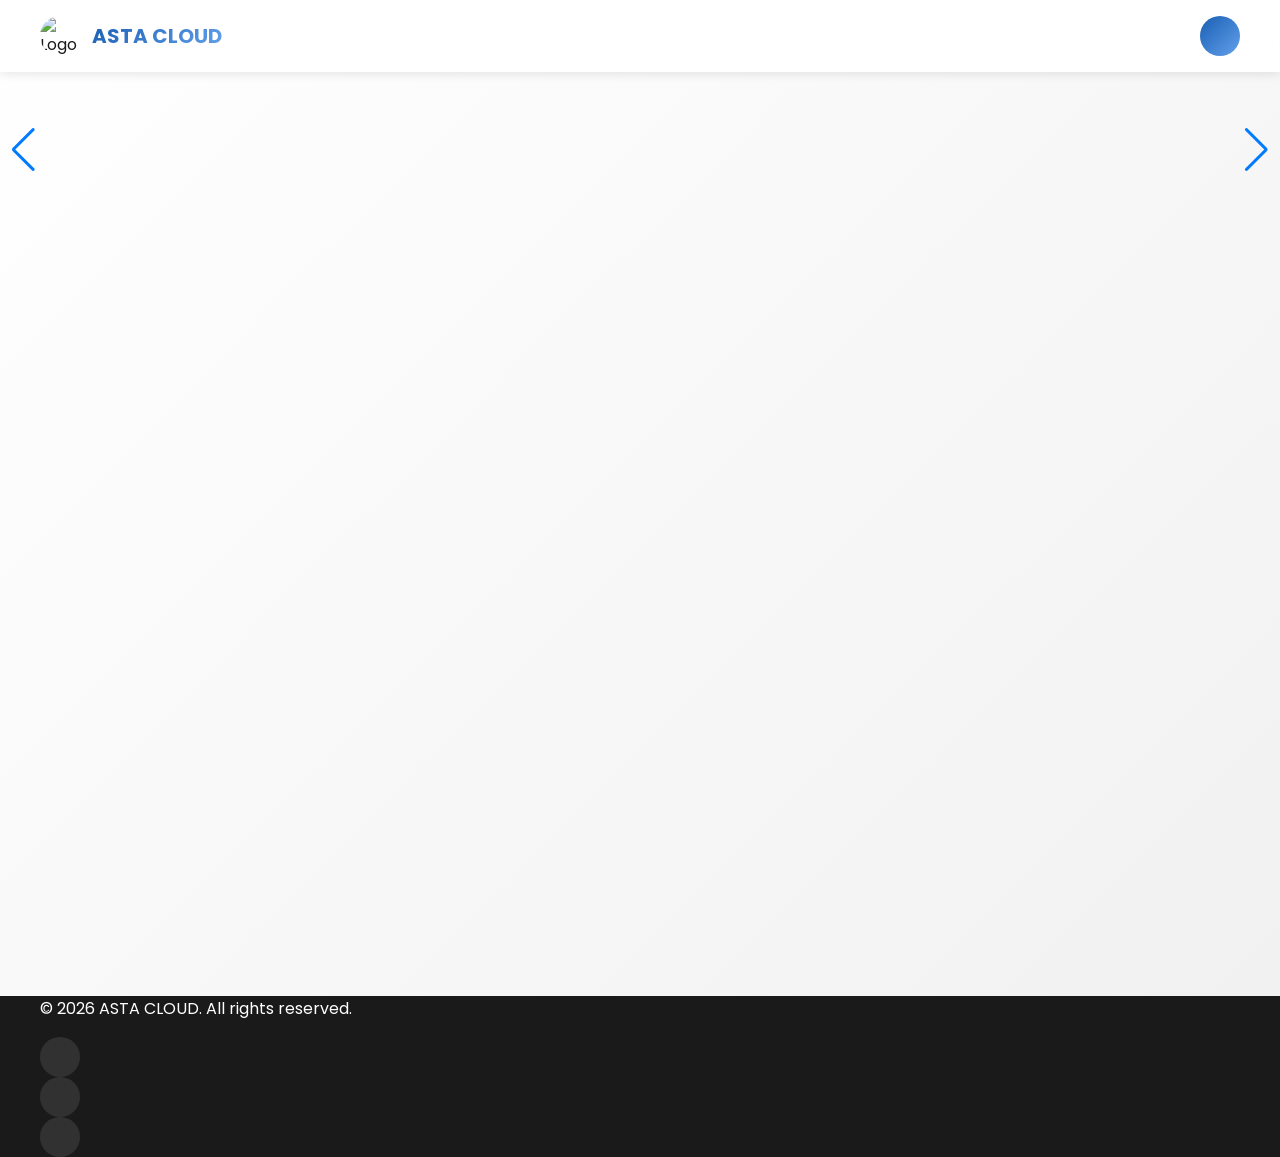
==== commit e5213119: "Add initial index.html with complete structure" ====
--- a/index.html
+++ b/index.html
@@ -180,19 +180,8 @@
 
     <!-- Main Content -->
     <main id="mainContent" class="pt-20 min-h-screen">
-        <!-- Skeleton loaders for initial content -->
-        <div id="contentLoader">
-            <div class="container mx-auto px-4 py-16">
-                <div class="grid grid-cols-1 md:grid-cols-3 gap-8">
-                    <div class="skeleton h-64 rounded-xl"></div>
-                    <div class="skeleton h-64 rounded-xl"></div>
-                    <div class="skeleton h-64 rounded-xl"></div>
-                </div>
-            </div>
-        </div>
-        
-        <!-- Actual content (hidden initially) -->
-        <div id="actualContent" class="hidden">
+        <!-- Home Page -->
+        <section id="home" class="page active">
             <!-- Hero Section with Slider -->
             <div class="swiper mySwiper h-96 md:h-[500px]">
                 <div class="swiper-wrapper">
@@ -244,11 +233,281 @@
                     </div>
                 </div>
             </div>
+        </section>
+
+        <!-- Services Page -->
+        <section id="services" class="page hidden">
+            <div class="container mx-auto px-4 py-16">
+                <h2 class="text-3xl font-bold text-center mb-12 gradient-text" data-aos="fade-up">Layanan Kami</h2>
+                <div id="servicesGrid" class="grid grid-cols-1 md:grid-cols-2 lg:grid-cols-4 gap-8">
+                    <!-- Services will be dynamically loaded here -->
+                </div>
+            </div>
+        </section>
+
+        <!-- Products Page -->
+        <section id="products" class="page hidden">
+            <div class="container mx-auto px-4 py-16">
+                <h2 class="text-3xl font-bold text-center mb-12 gradient-text" data-aos="fade-up">Produk Kami</h2>
+                <div id="productsGrid" class="grid grid-cols-1 md:grid-cols-2 lg:grid-cols-3 gap-8">
+                    <!-- Products will be dynamically loaded here -->
+                </div>
+            </div>
+        </section>
+
+        <!-- Domain Page -->
+        <section id="domain" class="page hidden">
+            <div class="container mx-auto px-4 py-16">
+                <h2 class="text-3xl font-bold text-center mb-12 gradient-text" data-aos="fade-up">Domain & Hosting</h2>
+                <div id="domainGrid" class="grid grid-cols-1 md:grid-cols-2 lg:grid-cols-3 gap-8">
+                    <!-- Domains will be dynamically loaded here -->
+                </div>
+            </div>
+        </section>
+
+        <!-- Testimonials Page -->
+        <section id="testimonials" class="page hidden">
+            <div class="container mx-auto px-4 py-16">
+                <h2 class="text-3xl font-bold text-center mb-12 gradient-text" data-aos="fade-up">Testimoni Pelanggan</h2>
+                <div class="swiper testimonialSwiper">
+                    <div id="testimonialsContainer" class="swiper-wrapper">
+                        <!-- Testimonials will be dynamically loaded here -->
+                    </div>
+                    <div class="swiper-pagination"></div>
+                </div>
+            </div>
+        </section>
+    </main>
+
+    <!-- Footer -->
+    <footer class="bg-gray-900 text-white py-8">
+        <div class="container mx-auto px-4">
+            <div class="flex flex-col md:flex-row justify-between items-center">
+                <div class="mb-4 md:mb-0">
+                    <p>&copy; 2026 ASTA CLOUD. All rights reserved.</p>
+                </div>
+                <div class="flex space-x-4">
+                    <!-- WhatsApp Icon -->
+                    <a href="https://wa.me/6285815185245" target="_blank" class="social-icon" title="WhatsApp">
+                        <i data-lucide="messages-square" class="w-5 h-5"></i>
+                    </a>
+                    <!-- TikTok Icon -->
+                    <a href="https://www.tiktok.com/@astacloud6?_r=1&_t=ZS-93RJptOpLhF" target="_blank" class="social-icon" title="TikTok">
+                        <i data-lucide="video" class="w-5 h-5"></i>
+                    </a>
+                    <!-- Instagram Icon -->
+                    <a href="https://www.instagram.com/asta.cloud?igsh=OW52cGVyYnI1MTBp" target="_blank" class="social-icon" title="Instagram">
+                        <i data-lucide="instagram" class="w-5 h-5"></i>
+                    </a>
+                </div>
+            </div>
         </div>
-    </main>
-
-    <!-- Rest of the content remains the same but with lazy loading -->
-    <!-- ... (rest of HTML content) ... -->
+    </footer>
+
+    <!-- Scroll to Top Button -->
+    <div class="scroll-top" id="scrollTop">
+        <i data-lucide="arrow-up" class="w-6 h-6"></i>
+    </div>
+
+    <!-- Login Page -->
+    <div id="loginPage" class="login-container" style="display: none;">
+        <div class="login-form">
+            <h2 class="text-2xl font-bold mb-6 text-center gradient-text">Login</h2>
+            <form id="loginForm">
+                <div class="mb-4">
+                    <label for="username" class="block text-gray-700 mb-2">Username</label>
+                    <input type="text" id="username" name="username" class="w-full px-3 py-2 border border-gray-300 rounded-md focus:outline-none focus:ring-2 focus:ring-blue-500" required>
+                </div>
+                <div class="mb-6">
+                    <label for="password" class="block text-gray-700 mb-2">Password</label>
+                    <input type="password" id="password" name="password" class="w-full px-3 py-2 border border-gray-300 rounded-md focus:outline-none focus:ring-2 focus:ring-blue-500" required>
+                </div>
+                <button type="submit" class="w-full bg-gradient-to-r from-blue-500 to-blue-300 text-white py-2 rounded-md font-semibold hover:shadow-lg transition-shadow">Login</button>
+                <p class="text-center mt-4 text-gray-600">
+                    <a href="#" onclick="showMainWebsite()" class="text-blue-500 hover:underline">Kembali ke Website</a>
+                </p>
+            </form>
+        </div>
+    </div>
+
+    <!-- Admin Dashboard -->
+    <div id="adminDashboard" class="admin-dashboard">
+        <!-- Sidebar -->
+        <div class="admin-sidebar" id="adminSidebar">
+            <div class="p-4">
+                <h2 class="text-xl font-bold mb-6">Admin Dashboard</h2>
+                <ul class="space-y-2">
+                    <li><a href="#" onclick="showAdminSection('dashboard')" class="block py-2 px-4 rounded hover:bg-blue-700 transition-colors"><i data-lucide="layout-dashboard" class="inline w-4 h-4 mr-2"></i> Dashboard</a></li>
+                    <li><a href="#" onclick="showAdminSection('products')" class="block py-2 px-4 rounded hover:bg-blue-700 transition-colors"><i data-lucide="shopping-bag" class="inline w-4 h-4 mr-2"></i> Kelola Produk</a></li>
+                    <li><a href="#" onclick="showAdminSection('services')" class="block py-2 px-4 rounded hover:bg-blue-700 transition-colors"><i data-lucide="bell" class="inline w-4 h-4 mr-2"></i> Kelola Layanan</a></li>
+                    <li><a href="#" onclick="showAdminSection('domains')" class="block py-2 px-4 rounded hover:bg-blue-700 transition-colors"><i data-lucide="globe" class="inline w-4 h-4 mr-2"></i> Kelola Domain</a></li>
+                    <li><a href="#" onclick="showAdminSection('testimonials')" class="block py-2 px-4 rounded hover:bg-blue-700 transition-colors"><i data-lucide="message-circle" class="inline w-4 h-4 mr-2"></i> Kelola Testimoni</a></li>
+                    <li><a href="#" onclick="logout()" class="block py-2 px-4 rounded hover:bg-blue-700 transition-colors"><i data-lucide="log-out" class="inline w-4 h-4 mr-2"></i> Logout</a></li>
+                </ul>
+            </div>
+        </div>
+
+        <!-- Mobile Menu Toggle -->
+        <button id="adminMenuToggle" class="md:hidden fixed top-4 left-4 z-50 bg-blue-600 text-white p-2 rounded-md">
+            <i data-lucide="menu" class="w-6 h-6"></i>
+        </button>
+
+        <!-- Main Content -->
+        <div class="admin-content">
+            <!-- Dashboard Section -->
+            <div id="adminDashboardSection" class="admin-section">
+                <div class="admin-card">
+                    <h1 class="text-2xl font-bold mb-6">Dashboard</h1>
+                    <div class="grid grid-cols-1 md:grid-cols-2 lg:grid-cols-4 gap-6">
+                        <div class="bg-blue-50 p-6 rounded-lg">
+                            <div class="flex items-center">
+                                <div class="p-3 rounded-full bg-blue-500 text-white mr-4">
+                                    <i data-lucide="shopping-bag" class="w-6 h-6"></i>
+                                </div>
+                                <div>
+                                    <p class="text-gray-500 text-sm">Total Produk</p>
+                                    <p class="text-2xl font-bold" id="totalProducts">0</p>
+                                </div>
+                            </div>
+                        </div>
+                        <div class="bg-green-50 p-6 rounded-lg">
+                            <div class="flex items-center">
+                                <div class="p-3 rounded-full bg-green-500 text-white mr-4">
+                                    <i data-lucide="bell" class="w-6 h-6"></i>
+                                </div>
+                                <div>
+                                    <p class="text-gray-500 text-sm">Total Layanan</p>
+                                    <p class="text-2xl font-bold" id="totalServices">0</p>
+                                </div>
+                            </div>
+                        </div>
+                        <div class="bg-purple-50 p-6 rounded-lg">
+                            <div class="flex items-center">
+                                <div class="p-3 rounded-full bg-purple-500 text-white mr-4">
+                                    <i data-lucide="globe" class="w-6 h-6"></i>
+                                </div>
+                                <div>
+                                    <p class="text-gray-500 text-sm">Total Domain</p>
+                                    <p class="text-2xl font-bold" id="totalDomains">0</p>
+                                </div>
+                            </div>
+                        </div>
+                        <div class="bg-orange-50 p-6 rounded-lg">
+                            <div class="flex items-center">
+                                <div class="p-3 rounded-full bg-orange-500 text-white mr-4">
+                                    <i data-lucide="message-circle" class="w-6 h-6"></i>
+                                </div>
+                                <div>
+                                    <p class="text-gray-500 text-sm">Total Testimoni</p>
+                                    <p class="text-2xl font-bold" id="totalTestimonials">0</p>
+                                </div>
+                            </div>
+                        </div>
+                    </div>
+                </div>
+            </div>
+
+            <!-- Products Section -->
+            <div id="adminProductsSection" class="admin-section" style="display: none;">
+                <div class="admin-card">
+                    <h1 class="text-2xl font-bold mb-6">Kelola Produk</h1>
+                    
+                    <!-- Add Product Form -->
+                    <div class="mb-8">
+                        <h2 class="text-xl font-semibold mb-4">Tambah Produk Baru</h2>
+                        <form id="addProductForm" class="admin-form">
+                            <div class="grid grid-cols-1 md:grid-cols-2 gap-4">
+                                <div>
+                                    <label for="productName">Nama Produk</label>
+                                    <input type="text" id="productName" required>
+                                </div>
+                                <div>
+                                    <label for="productPrice">Harga Produk</label>
+                                    <input type="text" id="productPrice" required>
+                                </div>
+                                <div>
+                                    <label for="productDiscount">Diskon (%)</label>
+                                    <input type="number" id="productDiscount" min="0" max="100" value="0">
+                                </div>
+                                <div>
+                                    <label for="productImage">URL Gambar Produk</label>
+                                    <input type="text" id="productImage" required>
+                                </div>
+                                <div class="md:col-span-2">
+                                    <label for="productDescription">Deskripsi Produk</label>
+                                    <textarea id="productDescription" rows="3"></textarea>
+                                </div>
+                            </div>
+                            <button type="submit">Tambah Produk</button>
+                        </form>
+                    </div>
+                    
+                    <!-- Products Table -->
+                    <div>
+                        <h2 class="text-xl font-semibold mb-4">Daftar Produk</h2>
+                        <div class="overflow-x-auto">
+                            <table class="admin-table">
+                                <thead>
+                                    <tr>
+                                        <th>ID</th>
+                                        <th>Nama Produk</th>
+                                        <th>Harga</th>
+                                        <th>Diskon</th>
+                                        <th>Deskripsi</th>
+                                        <th>Aksi</th>
+                                    </tr>
+                                </thead>
+                                <tbody id="productsTableBody">
+                                    <!-- Products will be dynamically loaded here -->
+                                </tbody>
+                            </table>
+                        </div>
+                    </div>
+                </div>
+            </div>
+
+            <!-- Other admin sections remain the same -->
+        </div>
+    </div>
+
+    <!-- Edit Modals -->
+    <!-- Edit Product Modal -->
+    <div id="editProductModal" class="modal">
+        <div class="modal-content">
+            <div class="modal-header">
+                <h2 class="text-xl font-bold">Edit Produk</h2>
+                <button class="close-modal" onclick="closeModal('editProductModal')">&times;</button>
+            </div>
+            <form id="editProductForm" class="admin-form">
+                <input type="hidden" id="editProductId">
+                <div class="grid grid-cols-1 md:grid-cols-2 gap-4">
+                    <div>
+                        <label for="editProductName">Nama Produk</label>
+                        <input type="text" id="editProductName" required>
+                    </div>
+                    <div>
+                        <label for="editProductPrice">Harga Produk</label>
+                        <input type="text" id="editProductPrice" required>
+                    </div>
+                    <div>
+                        <label for="editProductDiscount">Diskon (%)</label>
+                        <input type="number" id="editProductDiscount" min="0" max="100">
+                    </div>
+                    <div>
+                        <label for="editProductImage">URL Gambar Produk</label>
+                        <input type="text" id="editProductImage" required>
+                    </div>
+                    <div class="md:col-span-2">
+                        <label for="editProductDescription">Deskripsi Produk</label>
+                        <textarea id="editProductDescription" rows="3"></textarea>
+                    </div>
+                </div>
+                <button type="submit">Simpan Perubahan</button>
+            </form>
+        </div>
+    </div>
+
+    <!-- Other modals remain the same -->
 
     <!-- Optimized Script Loading -->
     <script>
@@ -262,12 +521,7 @@
             // Hide loader quickly
             setTimeout(() => {
                 const loader = document.getElementById('loader');
-                const contentLoader = document.getElementById('contentLoader');
-                const actualContent = document.getElementById('actualContent');
-                
                 if (loader) loader.classList.add('hidden');
-                if (contentLoader) contentLoader.classList.add('hidden');
-                if (actualContent) actualContent.classList.remove('hidden');
             }, 300);
         });
     </script>
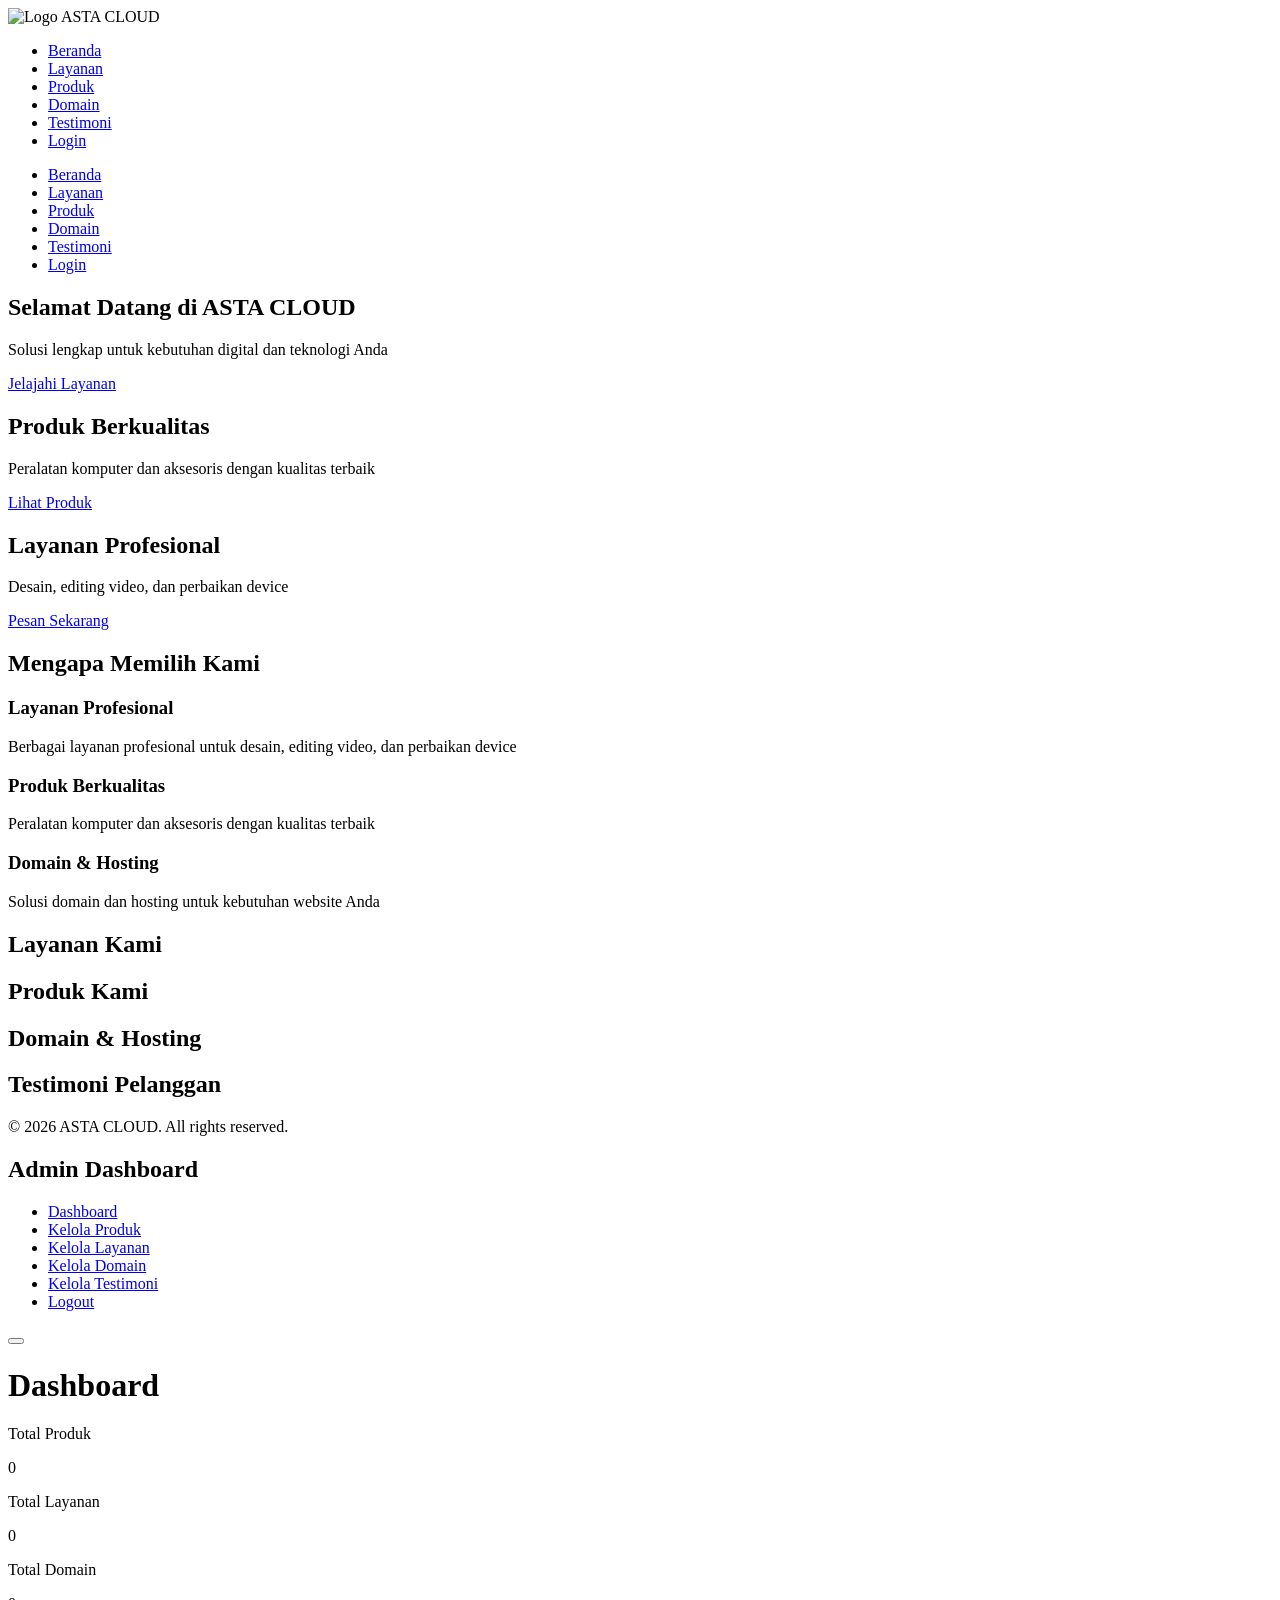
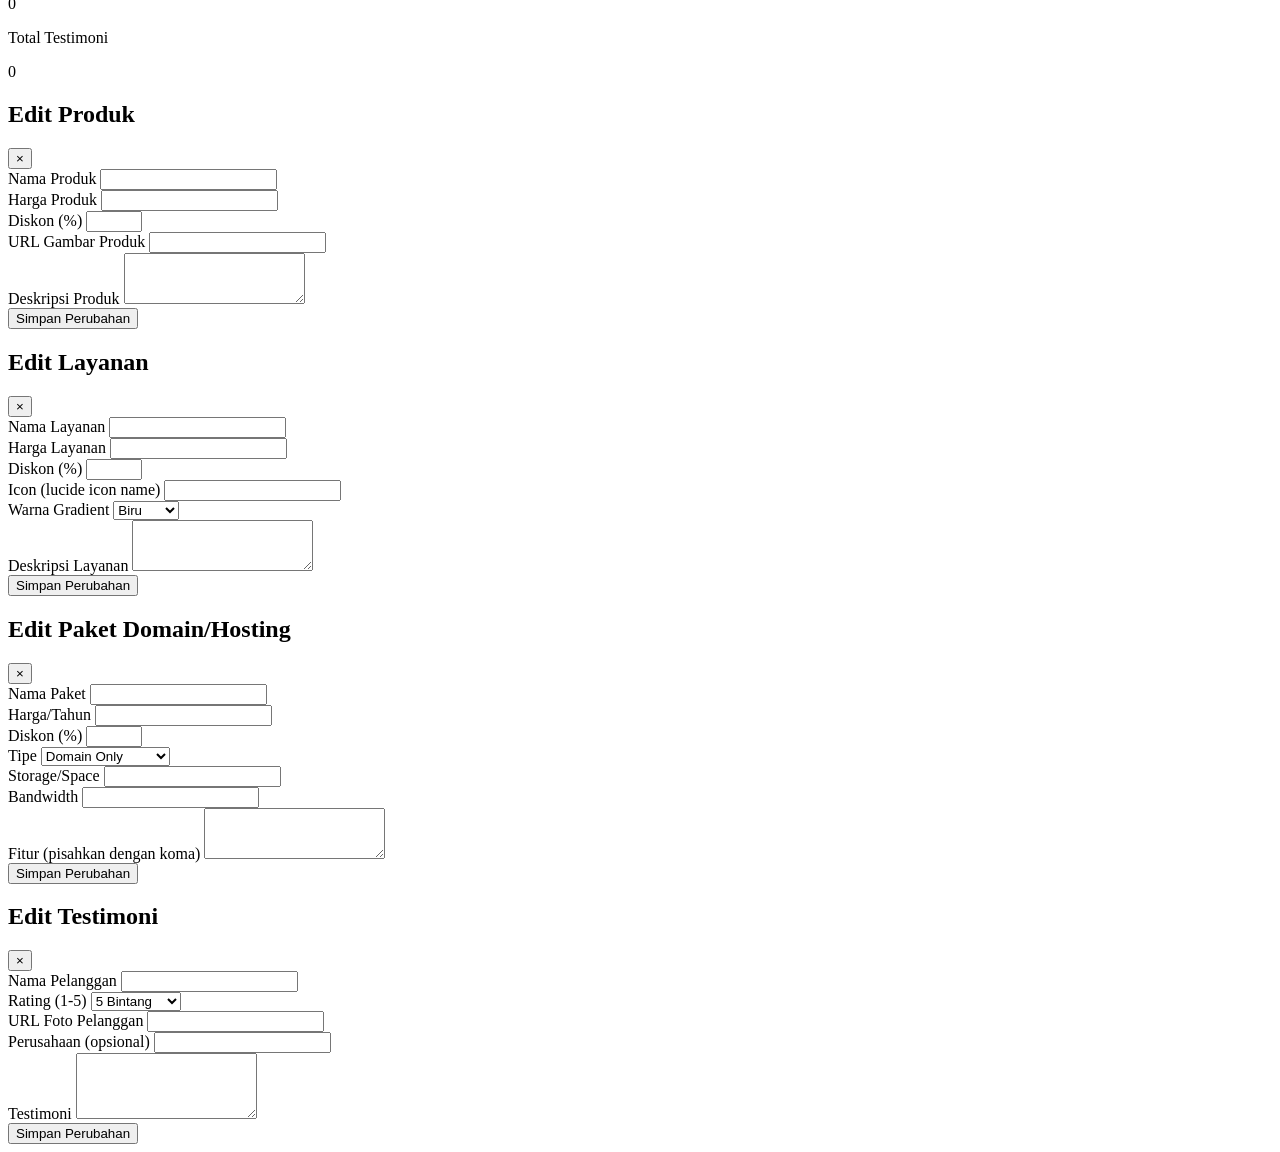
==== commit be1d1dcd: "Update print statement from 'Hello' to 'Goodbye'" ====
--- a/index.html
+++ b/index.html
@@ -5,131 +5,17 @@
     <meta name="viewport" content="width=device-width, initial-scale=1.0">
     <title>ASTA CLOUD - Marketplace Terpercaya</title>
     
-    <!-- Preload Critical Resources -->
-    <link rel="preload" href="https://fonts.googleapis.com/css2?family=Poppins:wght@300;400;500;600;700&display=swap" as="style">
-    <link rel="preload" href="style.css" as="style">
-    <link rel="preload" href="script.js" as="script">
+    <!-- Google Font -->
+    <link rel="preconnect" href="https://fonts.googleapis.com">
+    <link rel="preconnect" href="https://fonts.gstatic.com" crossorigin>
+    <link href="https://fonts.googleapis.com/css2?family=Poppins:wght@300;400;500;600;700&display=swap" rel="stylesheet">
     
-    <!-- Critical CSS Inline -->
-    <style>
-        /* Critical CSS for above-the-fold content */
-        body {
-            font-family: 'Poppins', sans-serif;
-            margin: 0;
-            padding: 0;
-            background: #ffffff;
-            color: #1a1a1a;
-        }
-        
-        .loader {
-            position: fixed;
-            top: 0;
-            left: 0;
-            width: 100%;
-            height: 100%;
-            background: #ffffff;
-            display: flex;
-            justify-content: center;
-            align-items: center;
-            z-index: 9999;
-        }
-        
-        .spinner {
-            width: 40px;
-            height: 40px;
-            border: 4px solid #f3f3f3;
-            border-top: 4px solid #1a5fb4;
-            border-radius: 50%;
-            animation: spin 1s linear infinite;
-        }
-        
-        @keyframes spin {
-            0% { transform: rotate(0deg); }
-            100% { transform: rotate(360deg); }
-        }
-        
-        .navbar {
-            position: fixed;
-            top: 0;
-            width: 100%;
-            background: rgba(255, 255, 255, 0.95);
-            backdrop-filter: blur(10px);
-            z-index: 1000;
-            padding: 1rem 0;
-            box-shadow: 0 2px 10px rgba(0, 0, 0, 0.1);
-        }
-        
-        .container {
-            max-width: 1200px;
-            margin: 0 auto;
-            padding: 0 1rem;
-        }
-        
-        .nav-content {
-            display: flex;
-            justify-content: space-between;
-            align-items: center;
-        }
-        
-        .logo {
-            display: flex;
-            align-items: center;
-            gap: 0.75rem;
-            cursor: pointer;
-        }
-        
-        .logo img {
-            width: 40px;
-            height: 40px;
-            border-radius: 50%;
-            object-fit: cover;
-        }
-        
-        .gradient-text {
-            background: linear-gradient(135deg, #1a5fb4 0%, #62a0ea 100%);
-            -webkit-background-clip: text;
-            -webkit-text-fill-color: transparent;
-            font-weight: bold;
-            font-size: 1.25rem;
-        }
-        
-        .hidden {
-            display: none !important;
-        }
-        
-        .pt-20 {
-            padding-top: 5rem;
-        }
-        
-        .min-h-screen {
-            min-height: 100vh;
-        }
-        
-        /* Skeleton loading */
-        .skeleton {
-            background: linear-gradient(90deg, #f0f0f0 25%, #e0e0e0 50%, #f0f0f0 75%);
-            background-size: 200% 100%;
-            animation: loading 1.5s infinite;
-        }
-        
-        @keyframes loading {
-            0% { background-position: 200% 0; }
-            100% { background-position: -200% 0; }
-        }
-    </style>
+    <!-- External CSS -->
+    <link rel="stylesheet" href="styles.css">
     
-    <!-- Google Font -->
-    <link rel="stylesheet" href="https://fonts.googleapis.com/css2?family=Poppins:wght@300;400;500;600;700&display=swap">
-    
-    <!-- Tailwind CSS -->
-    <script src="https://cdn.tailwindcss.com"></script>
-    
-    <!-- Custom CSS -->
-    <link rel="stylesheet" href="style.css">
-    
-    <!-- Defer Non-Critical CSS -->
-    <link rel="stylesheet" href="https://unpkg.com/aos@2.3.1/dist/aos.css" media="print" onload="this.media='all'">
-    <link rel="stylesheet" href="https://cdn.jsdelivr.net/npm/swiper@10/swiper-bundle.min.css" media="print" onload="this.media='all'">
+    <!-- External JS (defer loading) -->
+    <script src="https://cdn.tailwindcss.com" defer></script>
+    <script src="https://unpkg.com/lucide@latest" defer></script>
 </head>
 <body>
     <!-- Loading Screen -->
@@ -137,15 +23,17 @@
         <div class="spinner"></div>
     </div>
 
-    <!-- Critical Content - Navbar -->
-    <nav class="navbar" id="navbar">
-        <div class="container">
-            <div class="nav-content">
-                <div class="logo" onclick="showPage('home')">
-                    <img src="https://files.catbox.moe/ew2x0g.jpg" alt="Logo" loading="lazy">
-                    <span class="gradient-text">ASTA CLOUD</span>
+    <!-- Main Website -->
+    <div id="mainWebsite">
+        <!-- Navbar -->
+        <nav class="navbar fixed top-0 w-full z-50 shadow-md transition-all duration-300" id="navbar">
+            <div class="container mx-auto px-4 py-4 flex justify-between items-center">
+                <div class="flex items-center gap-3 cursor-pointer" onclick="showPage('home')">
+                    <img src="https://files.catbox.moe/ew2x0g.jpg" alt="Logo" class="w-10 h-10 rounded-full object-cover border-2 border-blue-600" loading="lazy">
+                    <span class="text-xl font-bold gradient-text">ASTA CLOUD</span>
                 </div>
                 <div class="flex items-center gap-4">
+                    <!-- Theme Toggle Button -->
                     <div class="theme-toggle" id="themeToggle" title="Toggle Theme">
                         <i data-lucide="sun" class="w-5 h-5" id="themeIcon"></i>
                     </div>
@@ -175,138 +63,138 @@
                     <li><a href="#" onclick="showLogin()" class="flex items-center gap-2 text-gray-700 hover:text-blue-600 transition-colors"><i data-lucide="settings" class="w-4 h-4"></i> Login</a></li>
                 </ul>
             </div>
+        </nav>
+
+        <!-- Main Content -->
+        <main class="pt-20 min-h-screen">
+            <!-- Home Page -->
+            <section id="home" class="page active">
+                <!-- Hero Section with Slider -->
+                <div class="swiper mySwiper h-96 md:h-[500px]">
+                    <div class="swiper-wrapper">
+                        <div class="swiper-slide bg-gradient-to-r from-blue-500 to-blue-300 text-white flex flex-col justify-center items-center text-center p-8">
+                            <h1 class="text-4xl md:text-6xl font-bold mb-4" data-aos="fade-up">Selamat Datang di ASTA CLOUD</h1>
+                            <p class="text-lg md:text-xl mb-8 max-w-2xl" data-aos="fade-up" data-aos-delay="100">Solusi lengkap untuk kebutuhan digital dan teknologi Anda</p>
+                            <a href="#services" class="bg-white text-blue-600 px-8 py-3 rounded-full font-semibold hover:bg-blue-50 transition-colors" data-aos="fade-up" data-aos-delay="200" onclick="showPage('services')">Jelajahi Layanan</a>
+                        </div>
+                        <div class="swiper-slide bg-gradient-to-r from-purple-500 to-pink-500 text-white flex flex-col justify-center items-center text-center p-8">
+                            <h1 class="text-4xl md:text-6xl font-bold mb-4" data-aos="fade-up">Produk Berkualitas</h1>
+                            <p class="text-lg md:text-xl mb-8 max-w-2xl" data-aos="fade-up" data-aos-delay="100">Peralatan komputer dan aksesoris dengan kualitas terbaik</p>
+                            <a href="#products" class="bg-white text-purple-600 px-8 py-3 rounded-full font-semibold hover:bg-purple-50 transition-colors" data-aos="fade-up" data-aos-delay="200" onclick="showPage('products')">Lihat Produk</a>
+                        </div>
+                        <div class="swiper-slide bg-gradient-to-r from-green-500 to-teal-500 text-white flex flex-col justify-center items-center text-center p-8">
+                            <h1 class="text-4xl md:text-6xl font-bold mb-4" data-aos="fade-up">Layanan Profesional</h1>
+                            <p class="text-lg md:text-xl mb-8 max-w-2xl" data-aos="fade-up" data-aos-delay="100">Desain, editing video, dan perbaikan device</p>
+                            <a href="#services" class="bg-white text-green-600 px-8 py-3 rounded-full font-semibold hover:bg-green-50 transition-colors" data-aos="fade-up" data-aos-delay="200" onclick="showPage('services')">Pesan Sekarang</a>
+                        </div>
+                    </div>
+                    <div class="swiper-pagination"></div>
+                    <div class="swiper-button-next"></div>
+                    <div class="swiper-button-prev"></div>
+                </div>
+
+                <!-- Features Section -->
+                <div class="container mx-auto px-4 py-16">
+                    <h2 class="text-3xl font-bold text-center mb-12 gradient-text" data-aos="fade-up">Mengapa Memilih Kami</h2>
+                    <div class="grid grid-cols-1 md:grid-cols-3 gap-8">
+                        <div class="bg-white p-8 rounded-xl shadow-lg hover:shadow-xl transition-shadow cursor-pointer" data-aos="fade-up" data-aos-delay="100" onclick="showPage('services')">
+                            <div class="w-16 h-16 bg-gradient-to-r from-blue-500 to-blue-300 rounded-full flex items-center justify-center mb-6 mx-auto">
+                                <i data-lucide="bell" class="w-8 h-8 text-white"></i>
+                            </div>
+                            <h3 class="text-xl font-semibold mb-4 text-center">Layanan Profesional</h3>
+                            <p class="text-gray-600 text-center">Berbagai layanan profesional untuk desain, editing video, dan perbaikan device</p>
+                        </div>
+                        <div class="bg-white p-8 rounded-xl shadow-lg hover:shadow-xl transition-shadow cursor-pointer" data-aos="fade-up" data-aos-delay="200" onclick="showPage('products')">
+                            <div class="w-16 h-16 bg-gradient-to-r from-purple-500 to-pink-500 rounded-full flex items-center justify-center mb-6 mx-auto">
+                                <i data-lucide="laptop" class="w-8 h-8 text-white"></i>
+                            </div>
+                            <h3 class="text-xl font-semibold mb-4 text-center">Produk Berkualitas</h3>
+                            <p class="text-gray-600 text-center">Peralatan komputer dan aksesoris dengan kualitas terbaik</p>
+                        </div>
+                        <div class="bg-white p-8 rounded-xl shadow-lg hover:shadow-xl transition-shadow cursor-pointer" data-aos="fade-up" data-aos-delay="300" onclick="showPage('domain')">
+                            <div class="w-16 h-16 bg-gradient-to-r from-green-500 to-teal-500 rounded-full flex items-center justify-center mb-6 mx-auto">
+                                <i data-lucide="globe" class="w-8 h-8 text-white"></i>
+                            </div>
+                            <h3 class="text-xl font-semibold mb-4 text-center">Domain & Hosting</h3>
+                            <p class="text-gray-600 text-center">Solusi domain dan hosting untuk kebutuhan website Anda</p>
+                        </div>
+                    </div>
+                </div>
+            </section>
+
+         <!-- Services Page -->
+            <section id="services" class="page hidden">
+                <div class="container mx-auto px-4 py-16">
+                    <h2 class="text-3xl font-bold text-center mb-12 gradient-text" data-aos="fade-up">Layanan Kami</h2>
+                    <div id="servicesGrid" class="grid grid-cols-1 md:grid-cols-2 lg:grid-cols-4 gap-8">
+                        <!-- Services will be dynamically loaded here -->
+                    </div>
+                </div>
+            </section>
+
+            <!-- Products Page -->
+            <section id="products" class="page hidden">
+                <div class="container mx-auto px-4 py-16">
+                    <h2 class="text-3xl font-bold text-center mb-12 gradient-text" data-aos="fade-up">Produk Kami</h2>
+                    <div id="productsGrid" class="grid grid-cols-1 md:grid-cols-2 lg:grid-cols-3 gap-8">
+                        <!-- Products will be dynamically loaded here -->
+                    </div>
+                </div>
+            </section>
+
+            <!-- Domain Page -->
+            <section id="domain" class="page hidden">
+                <div class="container mx-auto px-4 py-16">
+                    <h2 class="text-3xl font-bold text-center mb-12 gradient-text" data-aos="fade-up">Domain & Hosting</h2>
+                    <div id="domainGrid" class="grid grid-cols-1 md:grid-cols-2 lg:grid-cols-3 gap-8">
+                        <!-- Domains will be dynamically loaded here -->
+                    </div>
+                </div>
+            </section>
+
+            <!-- Testimonials Page -->
+            <section id="testimonials" class="page hidden">
+                <div class="container mx-auto px-4 py-16">
+                    <h2 class="text-3xl font-bold text-center mb-12 gradient-text" data-aos="fade-up">Testimoni Pelanggan</h2>
+                    <div class="swiper testimonialSwiper">
+                        <div id="testimonialsContainer" class="swiper-wrapper">
+                            <!-- Testimonials will be dynamically loaded here -->
+                        </div>
+                        <div class="swiper-pagination"></div>
+                    </div>
+                </div>
+            </section>
+        </main>
+
+        <!-- Footer -->
+        <footer class="bg-gray-900 text-white py-8">
+            <div class="container mx-auto px-4">
+                <div class="flex flex-col md:flex-row justify-between items-center">
+                    <div class="mb-4 md:mb-0">
+                        <p>&copy; 2026 ASTA CLOUD. All rights reserved.</p>
+                    </div>
+                    <div class="flex space-x-4">
+                        <!-- WhatsApp Icon -->
+                        <a href="https://wa.me/6285815185245" target="_blank" class="social-icon" title="WhatsApp">
+                            <i data-lucide="messages-square" class="w-5 h-5"></i>
+                        </a>
+                        <!-- TikTok Icon -->
+                        <a href="https://www.tiktok.com/@astacloud6?_r=1&_t=ZS-93RJptOpLhF" target="_blank" class="social-icon" title="TikTok">
+                            <i data-lucide="video" class="w-5 h-5"></i>
+                        </a>
+                        <!-- Instagram Icon -->
+                        <a href="https://www.instagram.com/asta.cloud?igsh=OW52cGVyYnI1MTBp" target="_blank" class="social-icon" title="Instagram">
+                            <i data-lucide="instagram" class="w-5 h-5"></i>
+                        </a>
+                    </div>
+                </div>
+            </div>
+        </footer>
+
+        <!-- Scroll to Top Button -->
+        <div class="scroll-top" id="scrollTop">
+            <i data-lucide="arrow-up" class="w-6 h-6"></i>
         </div>
-    </nav>
-
-    <!-- Main Content -->
-    <main id="mainContent" class="pt-20 min-h-screen">
-        <!-- Home Page -->
-        <section id="home" class="page active">
-            <!-- Hero Section with Slider -->
-            <div class="swiper mySwiper h-96 md:h-[500px]">
-                <div class="swiper-wrapper">
-                    <div class="swiper-slide bg-gradient-to-r from-blue-500 to-blue-300 text-white flex flex-col justify-center items-center text-center p-8">
-                        <h1 class="text-4xl md:text-6xl font-bold mb-4" data-aos="fade-up">Selamat Datang di ASTA CLOUD</h1>
-                        <p class="text-lg md:text-xl mb-8 max-w-2xl" data-aos="fade-up" data-aos-delay="100">Solusi lengkap untuk kebutuhan digital dan teknologi Anda</p>
-                        <a href="#services" class="bg-white text-blue-600 px-8 py-3 rounded-full font-semibold hover:bg-blue-50 transition-colors" data-aos="fade-up" data-aos-delay="200" onclick="showPage('services')">Jelajahi Layanan</a>
-                    </div>
-                    <div class="swiper-slide bg-gradient-to-r from-purple-500 to-pink-500 text-white flex flex-col justify-center items-center text-center p-8">
-                        <h1 class="text-4xl md:text-6xl font-bold mb-4" data-aos="fade-up">Produk Berkualitas</h1>
-                        <p class="text-lg md:text-xl mb-8 max-w-2xl" data-aos="fade-up" data-aos-delay="100">Peralatan komputer dan aksesoris dengan kualitas terbaik</p>
-                        <a href="#products" class="bg-white text-purple-600 px-8 py-3 rounded-full font-semibold hover:bg-purple-50 transition-colors" data-aos="fade-up" data-aos-delay="200" onclick="showPage('products')">Lihat Produk</a>
-                    </div>
-                    <div class="swiper-slide bg-gradient-to-r from-green-500 to-teal-500 text-white flex flex-col justify-center items-center text-center p-8">
-                        <h1 class="text-4xl md:text-6xl font-bold mb-4" data-aos="fade-up">Layanan Profesional</h1>
-                        <p class="text-lg md:text-xl mb-8 max-w-2xl" data-aos="fade-up" data-aos-delay="100">Desain, editing video, dan perbaikan device</p>
-                        <a href="#services" class="bg-white text-green-600 px-8 py-3 rounded-full font-semibold hover:bg-green-50 transition-colors" data-aos="fade-up" data-aos-delay="200" onclick="showPage('services')">Pesan Sekarang</a>
-                    </div>
-                </div>
-                <div class="swiper-pagination"></div>
-                <div class="swiper-button-next"></div>
-                <div class="swiper-button-prev"></div>
-            </div>
-
-            <!-- Features Section -->
-            <div class="container mx-auto px-4 py-16">
-                <h2 class="text-3xl font-bold text-center mb-12 gradient-text" data-aos="fade-up">Mengapa Memilih Kami</h2>
-                <div class="grid grid-cols-1 md:grid-cols-3 gap-8">
-                    <div class="bg-white p-8 rounded-xl shadow-lg hover:shadow-xl transition-shadow cursor-pointer" data-aos="fade-up" data-aos-delay="100" onclick="showPage('services')">
-                        <div class="w-16 h-16 bg-gradient-to-r from-blue-500 to-blue-300 rounded-full flex items-center justify-center mb-6 mx-auto">
-                            <i data-lucide="bell" class="w-8 h-8 text-white"></i>
-                        </div>
-                        <h3 class="text-xl font-semibold mb-4 text-center">Layanan Profesional</h3>
-                        <p class="text-gray-600 text-center">Berbagai layanan profesional untuk desain, editing video, dan perbaikan device</p>
-                    </div>
-                    <div class="bg-white p-8 rounded-xl shadow-lg hover:shadow-xl transition-shadow cursor-pointer" data-aos="fade-up" data-aos-delay="200" onclick="showPage('products')">
-                        <div class="w-16 h-16 bg-gradient-to-r from-purple-500 to-pink-500 rounded-full flex items-center justify-center mb-6 mx-auto">
-                            <i data-lucide="laptop" class="w-8 h-8 text-white"></i>
-                        </div>
-                        <h3 class="text-xl font-semibold mb-4 text-center">Produk Berkualitas</h3>
-                        <p class="text-gray-600 text-center">Peralatan komputer dan aksesoris dengan kualitas terbaik</p>
-                    </div>
-                    <div class="bg-white p-8 rounded-xl shadow-lg hover:shadow-xl transition-shadow cursor-pointer" data-aos="fade-up" data-aos-delay="300" onclick="showPage('domain')">
-                        <div class="w-16 h-16 bg-gradient-to-r from-green-500 to-teal-500 rounded-full flex items-center justify-center mb-6 mx-auto">
-                            <i data-lucide="globe" class="w-8 h-8 text-white"></i>
-                        </div>
-                        <h3 class="text-xl font-semibold mb-4 text-center">Domain & Hosting</h3>
-                        <p class="text-gray-600 text-center">Solusi domain dan hosting untuk kebutuhan website Anda</p>
-                    </div>
-                </div>
-            </div>
-        </section>
-
-        <!-- Services Page -->
-        <section id="services" class="page hidden">
-            <div class="container mx-auto px-4 py-16">
-                <h2 class="text-3xl font-bold text-center mb-12 gradient-text" data-aos="fade-up">Layanan Kami</h2>
-                <div id="servicesGrid" class="grid grid-cols-1 md:grid-cols-2 lg:grid-cols-4 gap-8">
-                    <!-- Services will be dynamically loaded here -->
-                </div>
-            </div>
-        </section>
-
-        <!-- Products Page -->
-        <section id="products" class="page hidden">
-            <div class="container mx-auto px-4 py-16">
-                <h2 class="text-3xl font-bold text-center mb-12 gradient-text" data-aos="fade-up">Produk Kami</h2>
-                <div id="productsGrid" class="grid grid-cols-1 md:grid-cols-2 lg:grid-cols-3 gap-8">
-                    <!-- Products will be dynamically loaded here -->
-                </div>
-            </div>
-        </section>
-
-        <!-- Domain Page -->
-        <section id="domain" class="page hidden">
-            <div class="container mx-auto px-4 py-16">
-                <h2 class="text-3xl font-bold text-center mb-12 gradient-text" data-aos="fade-up">Domain & Hosting</h2>
-                <div id="domainGrid" class="grid grid-cols-1 md:grid-cols-2 lg:grid-cols-3 gap-8">
-                    <!-- Domains will be dynamically loaded here -->
-                </div>
-            </div>
-        </section>
-
-        <!-- Testimonials Page -->
-        <section id="testimonials" class="page hidden">
-            <div class="container mx-auto px-4 py-16">
-                <h2 class="text-3xl font-bold text-center mb-12 gradient-text" data-aos="fade-up">Testimoni Pelanggan</h2>
-                <div class="swiper testimonialSwiper">
-                    <div id="testimonialsContainer" class="swiper-wrapper">
-                        <!-- Testimonials will be dynamically loaded here -->
-                    </div>
-                    <div class="swiper-pagination"></div>
-                </div>
-            </div>
-        </section>
-    </main>
-
-    <!-- Footer -->
-    <footer class="bg-gray-900 text-white py-8">
-        <div class="container mx-auto px-4">
-            <div class="flex flex-col md:flex-row justify-between items-center">
-                <div class="mb-4 md:mb-0">
-                    <p>&copy; 2026 ASTA CLOUD. All rights reserved.</p>
-                </div>
-                <div class="flex space-x-4">
-                    <!-- WhatsApp Icon -->
-                    <a href="https://wa.me/6285815185245" target="_blank" class="social-icon" title="WhatsApp">
-                        <i data-lucide="messages-square" class="w-5 h-5"></i>
-                    </a>
-                    <!-- TikTok Icon -->
-                    <a href="https://www.tiktok.com/@astacloud6?_r=1&_t=ZS-93RJptOpLhF" target="_blank" class="social-icon" title="TikTok">
-                        <i data-lucide="video" class="w-5 h-5"></i>
-                    </a>
-                    <!-- Instagram Icon -->
-                    <a href="https://www.instagram.com/asta.cloud?igsh=OW52cGVyYnI1MTBp" target="_blank" class="social-icon" title="Instagram">
-                        <i data-lucide="instagram" class="w-5 h-5"></i>
-                    </a>
-                </div>
-            </div>
-        </div>
-    </footer>
-
-    <!-- Scroll to Top Button -->
-    <div class="scroll-top" id="scrollTop">
-        <i data-lucide="arrow-up" class="w-6 h-6"></i>
     </div>
 
     <!-- Login Page -->
@@ -466,7 +354,209 @@
                 </div>
             </div>
 
-            <!-- Other admin sections remain the same -->
+            <!-- Services Section -->
+            <div id="adminServicesSection" class="admin-section" style="display: none;">
+                <div class="admin-card">
+                    <h1 class="text-2xl font-bold mb-6">Kelola Layanan</h1>
+                    
+                    <!-- Add Service Form -->
+                    <div class="mb-8">
+                        <h2 class="text-xl font-semibold mb-4">Tambah Layanan Baru</h2>
+                        <form id="addServiceForm" class="admin-form">
+                            <div class="grid grid-cols-1 md:grid-cols-2 gap-4">
+                                <div>
+                                    <label for="serviceName">Nama Layanan</label>
+                                    <input type="text" id="serviceName" required>
+                                </div>
+                                <div>
+                                    <label for="servicePrice">Harga Layanan</label>
+                                    <input type="text" id="servicePrice" required>
+                                </div>
+                                <div>
+                                    <label for="serviceDiscount">Diskon (%)</label>
+                                    <input type="number" id="serviceDiscount" min="0" max="100" value="0">
+                                </div>
+                                <div>
+                                    <label for="serviceIcon">Icon (lucide icon name)</label>
+                                    <input type="text" id="serviceIcon" placeholder="contoh: palette" required>
+                                </div>
+                                <div>
+                                    <label for="serviceColor">Warna Gradient</label>
+                                    <select id="serviceColor" required>
+                                        <option value="blue">Biru</option>
+                                        <option value="purple">Ungu</option>
+                                        <option value="green">Hijau</option>
+                                        <option value="orange">Oranye</option>
+                                        <option value="red">Merah</option>
+                                    </select>
+                                </div>
+                                <div class="md:col-span-2">
+                                    <label for="serviceDescription">Deskripsi Layanan</label>
+                                    <textarea id="serviceDescription" rows="3" required></textarea>
+                                </div>
+                            </div>
+                            <button type="submit">Tambah Layanan</button>
+                        </form>
+                    </div>
+                    
+                    <!-- Services Table -->
+                    <div>
+                        <h2 class="text-xl font-semibold mb-4">Daftar Layanan</h2>
+                        <div class="overflow-x-auto">
+                            <table class="admin-table">
+                                <thead>
+                                    <tr>
+                                        <th>ID</th>
+                                        <th>Nama Layanan</th>
+                                        <th>Harga</th>
+                                        <th>Diskon</th>
+                                        <th>Deskripsi</th>
+                                        <th>Aksi</th>
+                                    </tr>
+                                </thead>
+                                <tbody id="servicesTableBody">
+                                    <!-- Services will be dynamically loaded here -->
+                                </tbody>
+                            </table>
+                        </div>
+                    </div>
+                </div>
+            </div>
+
+            <!-- Domains Section -->
+            <div id="adminDomainsSection" class="admin-section" style="display: none;">
+                <div class="admin-card">
+                    <h1 class="text-2xl font-bold mb-6">Kelola Domain & Hosting</h1>
+                    
+                     <!-- Add Domain Form -->
+                    <div class="mb-8">
+                        <h2 class="text-xl font-semibold mb-4">Tambah Paket Domain/Hosting Baru</h2>
+                        <form id="addDomainForm" class="admin-form">
+                            <div class="grid grid-cols-1 md:grid-cols-2 gap-4">
+                                <div>
+                                    <label for="domainName">Nama Paket</label>
+                                    <input type="text" id="domainName" required>
+                                </div>
+                                <div>
+                                    <label for="domainPrice">Harga/Tahun</label>
+                                    <input type="text" id="domainPrice" required>
+                                </div>
+                                <div>
+                                    <label for="domainDiscount">Diskon (%)</label>
+                                    <input type="number" id="domainDiscount" min="0" max="100" value="0">
+                                </div>
+                                <div>
+                                    <label for="domainType">Tipe</label>
+                                    <select id="domainType" required>
+                                        <option value="domain">Domain Only</option>
+                                        <option value="hosting">Hosting Only</option>
+                                        <option value="package">Domain + Hosting</option>
+                                    </select>
+                                </div>
+                                <div>
+                                    <label for="domainStorage">Storage/Space</label>
+                                    <input type="text" id="domainStorage" placeholder="contoh: 10GB" required>
+                                </div>
+                                <div>
+                                    <label for="domainBandwidth">Bandwidth</label>
+                                    <input type="text" id="domainBandwidth" placeholder="contoh: Unlimited" required>
+                                </div>
+                                <div class="md:col-span-2">
+                                    <label for="domainFeatures">Fitur (pisahkan dengan koma)</label>
+                                    <textarea id="domainFeatures" rows="3" placeholder="contoh: Free SSL, Email Accounts, Backup Harian" required></textarea>
+                                </div>
+                            </div>
+                            <button type="submit">Tambah Paket</button>
+                        </form>
+                    </div>
+                    
+                    <!-- Domains Table -->
+                    <div>
+                        <h2 class="text-xl font-semibold mb-4">Daftar Paket</h2>
+                        <div class="overflow-x-auto">
+                            <table class="admin-table">
+                                <thead>
+                                    <tr>
+                                        <th>ID</th>
+                                        <th>Nama Paket</th>
+                                        <th>Tipe</th>
+                                        <th>Harga</th>
+                                        <th>Diskon</th>
+                                        <th>Aksi</th>
+                                    </tr>
+                                </thead>
+                                <tbody id="domainsTableBody">
+                                    <!-- Domains will be dynamically loaded here -->
+                                </tbody>
+                            </table>
+                        </div>
+                    </div>
+                </div>
+            </div>
+
+            <!-- Testimonials Section -->
+            <div id="adminTestimonialsSection" class="admin-section" style="display: none;">
+                <div class="admin-card">
+                    <h1 class="text-2xl font-bold mb-6">Kelola Testimoni</h1>
+                    
+                    <!-- Add Testimonial Form -->
+                    <div class="mb-8">
+                        <h2 class="text-xl font-semibold mb-4">Tambah Testimoni Baru</h2>
+                        <form id="addTestimonialForm" class="admin-form">
+                            <div class="grid grid-cols-1 md:grid-cols-2 gap-4">
+                                <div>
+                                    <label for="testimonialName">Nama Pelanggan</label>
+                                    <input type="text" id="testimonialName" required>
+                                </div>
+                                <div>
+                                    <label for="testimonialRating">Rating (1-5)</label>
+                                    <select id="testimonialRating" required>
+                                        <option value="5">5 Bintang</option>
+                                        <option value="4.5">4.5 Bintang</option>
+                                        <option value="4">4 Bintang</option>
+                                        <option value="3.5">3.5 Bintang</option>
+                                        <option value="3">3 Bintang</option>
+                                    </select>
+                                </div>
+                                <div>
+                                    <label for="testimonialImage">URL Foto Pelanggan</label>
+                                    <input type="text" id="testimonialImage" required>
+                                </div>
+                                <div>
+                                    <label for="testimonialCompany">Perusahaan (opsional)</label>
+                                    <input type="text" id="testimonialCompany">
+                                </div>
+                                <div class="md:col-span-2">
+                                    <label for="testimonialText">Testimoni</label>
+                                    <textarea id="testimonialText" rows="4" required></textarea>
+                                </div>
+                            </div>
+                            <button type="submit">Tambah Testimoni</button>
+                        </form>
+                    </div>
+                    
+                    <!-- Testimonials Table -->
+                    <div>
+                        <h2 class="text-xl font-semibold mb-4">Daftar Testimoni</h2>
+                        <div class="overflow-x-auto">
+                            <table class="admin-table">
+                                <thead>
+                                    <tr>
+                                        <th>ID</th>
+                                        <th>Nama Pelanggan</th>
+                                        <th>Rating</th>
+                                        <th>Testimoni</th>
+                                        <th>Aksi</th>
+                                    </tr>
+                                </thead>
+                                <tbody id="testimonialsTableBody">
+                                    <!-- Testimonials will be dynamically loaded here -->
+                                </tbody>
+                            </table>
+                        </div>
+                    </div>
+                </div>
+            </div>
         </div>
     </div>
 
@@ -507,27 +597,143 @@
         </div>
     </div>
 
-    <!-- Other modals remain the same -->
-
-    <!-- Optimized Script Loading -->
-    <script>
-        // Load critical scripts immediately
-        window.addEventListener('DOMContentLoaded', function() {
-            // Initialize Lucide Icons
-            if (typeof lucide !== 'undefined') {
-                lucide.createIcons();
-            }
-            
-            // Hide loader quickly
-            setTimeout(() => {
-                const loader = document.getElementById('loader');
-                if (loader) loader.classList.add('hidden');
-            }, 300);
-        });
-    </script>
-    
-    <!-- Load non-critical scripts with defer -->
-    <script src="https://unpkg.com/lucide@latest" defer></script>
+    <!-- Edit Service Modal -->
+    <div id="editServiceModal" class="modal">
+        <div class="modal-content">
+            <div class="modal-header">
+                <h2 class="text-xl font-bold">Edit Layanan</h2>
+                <button class="close-modal" onclick="closeModal('editServiceModal')">&times;</button>
+            </div>
+            <form id="editServiceForm" class="admin-form">
+                <input type="hidden" id="editServiceId">
+                <div class="grid grid-cols-1 md:grid-cols-2 gap-4">
+                    <div>
+                        <label for="editServiceName">Nama Layanan</label>
+                        <input type="text" id="editServiceName" required>
+                    </div>
+                    <div>
+                        <label for="editServicePrice">Harga Layanan</label>
+                        <input type="text" id="editServicePrice" required>
+                    </div>
+                    <div>
+                        <label for="editServiceDiscount">Diskon (%)</label>
+                        <input type="number" id="editServiceDiscount" min="0" max="100">
+                    </div>
+                    <div>
+                        <label for="editServiceIcon">Icon (lucide icon name)</label>
+                        <input type="text" id="editServiceIcon" required>
+                    </div>
+                    <div>
+                        <label for="editServiceColor">Warna Gradient</label>
+                        <select id="editServiceColor" required>
+                            <option value="blue">Biru</option>
+                            <option value="purple">Ungu</option>
+                            <option value="green">Hijau</option>
+                            <option value="orange">Oranye</option>
+                            <option value="red">Merah</option>
+                        </select>
+                    </div>
+                    <div class="md:col-span-2">
+                        <label for="editServiceDescription">Deskripsi Layanan</label>
+                        <textarea id="editServiceDescription" rows="3" required></textarea>
+                    </div>
+                </div>
+                <button type="submit">Simpan Perubahan</button>
+            </form>
+        </div>
+    </div>
+
+    <!-- Edit Domain Modal -->
+    <div id="editDomainModal" class="modal">
+        <div class="modal-content">
+            <div class="modal-header">
+                <h2 class="text-xl font-bold">Edit Paket Domain/Hosting</h2>
+                <button class="close-modal" onclick="closeModal('editDomainModal')">&times;</button>
+            </div>
+            <form id="editDomainForm" class="admin-form">
+                <input type="hidden" id="editDomainId">
+                <div class="grid grid-cols-1 md:grid-cols-2 gap-4">
+                    <div>
+                        <label for="editDomainName">Nama Paket</label>
+                        <input type="text" id="editDomainName" required>
+                    </div>
+                    <div>
+                        <label for="editDomainPrice">Harga/Tahun</label>
+                        <input type="text" id="editDomainPrice" required>
+                    </div>
+                    <div>
+                        <label for="editDomainDiscount">Diskon (%)</label>
+                        <input type="number" id="editDomainDiscount" min="0" max="100">
+                    </div>
+                    <div>
+                        <label for="editDomainType">Tipe</label>
+                        <select id="editDomainType" required>
+                            <option value="domain">Domain Only</option>
+                            <option value="hosting">Hosting Only</option>
+                            <option value="package">Domain + Hosting</option>
+                        </select>
+                    </div>
+                    <div>
+                        <label for="editDomainStorage">Storage/Space</label>
+                        <input type="text" id="editDomainStorage" required>
+                    </div>
+                    <div>
+                        <label for="editDomainBandwidth">Bandwidth</label>
+                        <input type="text" id="editDomainBandwidth" required>
+                    </div>
+                    <div class="md:col-span-2">
+                        <label for="editDomainFeatures">Fitur (pisahkan dengan koma)</label>
+                        <textarea id="editDomainFeatures" rows="3" required></textarea>
+                    </div>
+                </div>
+                <button type="submit">Simpan Perubahan</button>
+            </form>
+        </div>
+    </div>
+
+    <!-- Edit Testimonial Modal -->
+    <div id="editTestimonialModal" class="modal">
+        <div class="modal-content">
+            <div class="modal-header">
+                <h2 class="text-xl font-bold">Edit Testimoni</h2>
+                <button class="close-modal" onclick="closeModal('editTestimonialModal')">&times;</button>
+            </div>
+            <form id="editTestimonialForm" class="admin-form">
+                <input type="hidden" id="editTestimonialId">
+                <div class="grid grid-cols-1 md:grid-cols-2 gap-4">
+                    <div>
+                        <label for="editTestimonialName">Nama Pelanggan</label>
+                        <input type="text" id="editTestimonialName" required>
+                    </div>
+                    <div>
+                        <label for="editTestimonialRating">Rating (1-5)</label>
+                        <select id="editTestimonialRating" required>
+                            <option value="5">5 Bintang</option>
+                            <option value="4.5">4.5 Bintang</option>
+                            <option value="4">4 Bintang</option>
+                            <option value="3.5">3.5 Bintang</option>
+                            <option value="3">3 Bintang</option>
+                        </select>
+                    </div>
+                    <div>
+                        <label for="editTestimonialImage">URL Foto Pelanggan</label>
+                        <input type="text" id="editTestimonialImage" required>
+                    </div>
+                    <div>
+                        <label for="editTestimonialCompany">Perusahaan (opsional)</label>
+                        <input type="text" id="editTestimonialCompany">
+                    </div>
+                    <div class="md:col-span-2">
+                        <label for="editTestimonialText">Testimoni</label>
+                        <textarea id="editTestimonialText" rows="4" required></textarea>
+                    </div>
+                </div>
+                <button type="submit">Simpan Perubahan</button>
+            </form>
+        </div>
+    </div>
+
+    <!-- External JS -->
     <script src="https://unpkg.com/aos@2.3.1/dist/aos.js" defer></script>
     <script src="https://cdn.jsdelivr.net/npm/swiper@10/swiper-bundle.min.js" defer></script>
     <script src="script.js" defer></script>
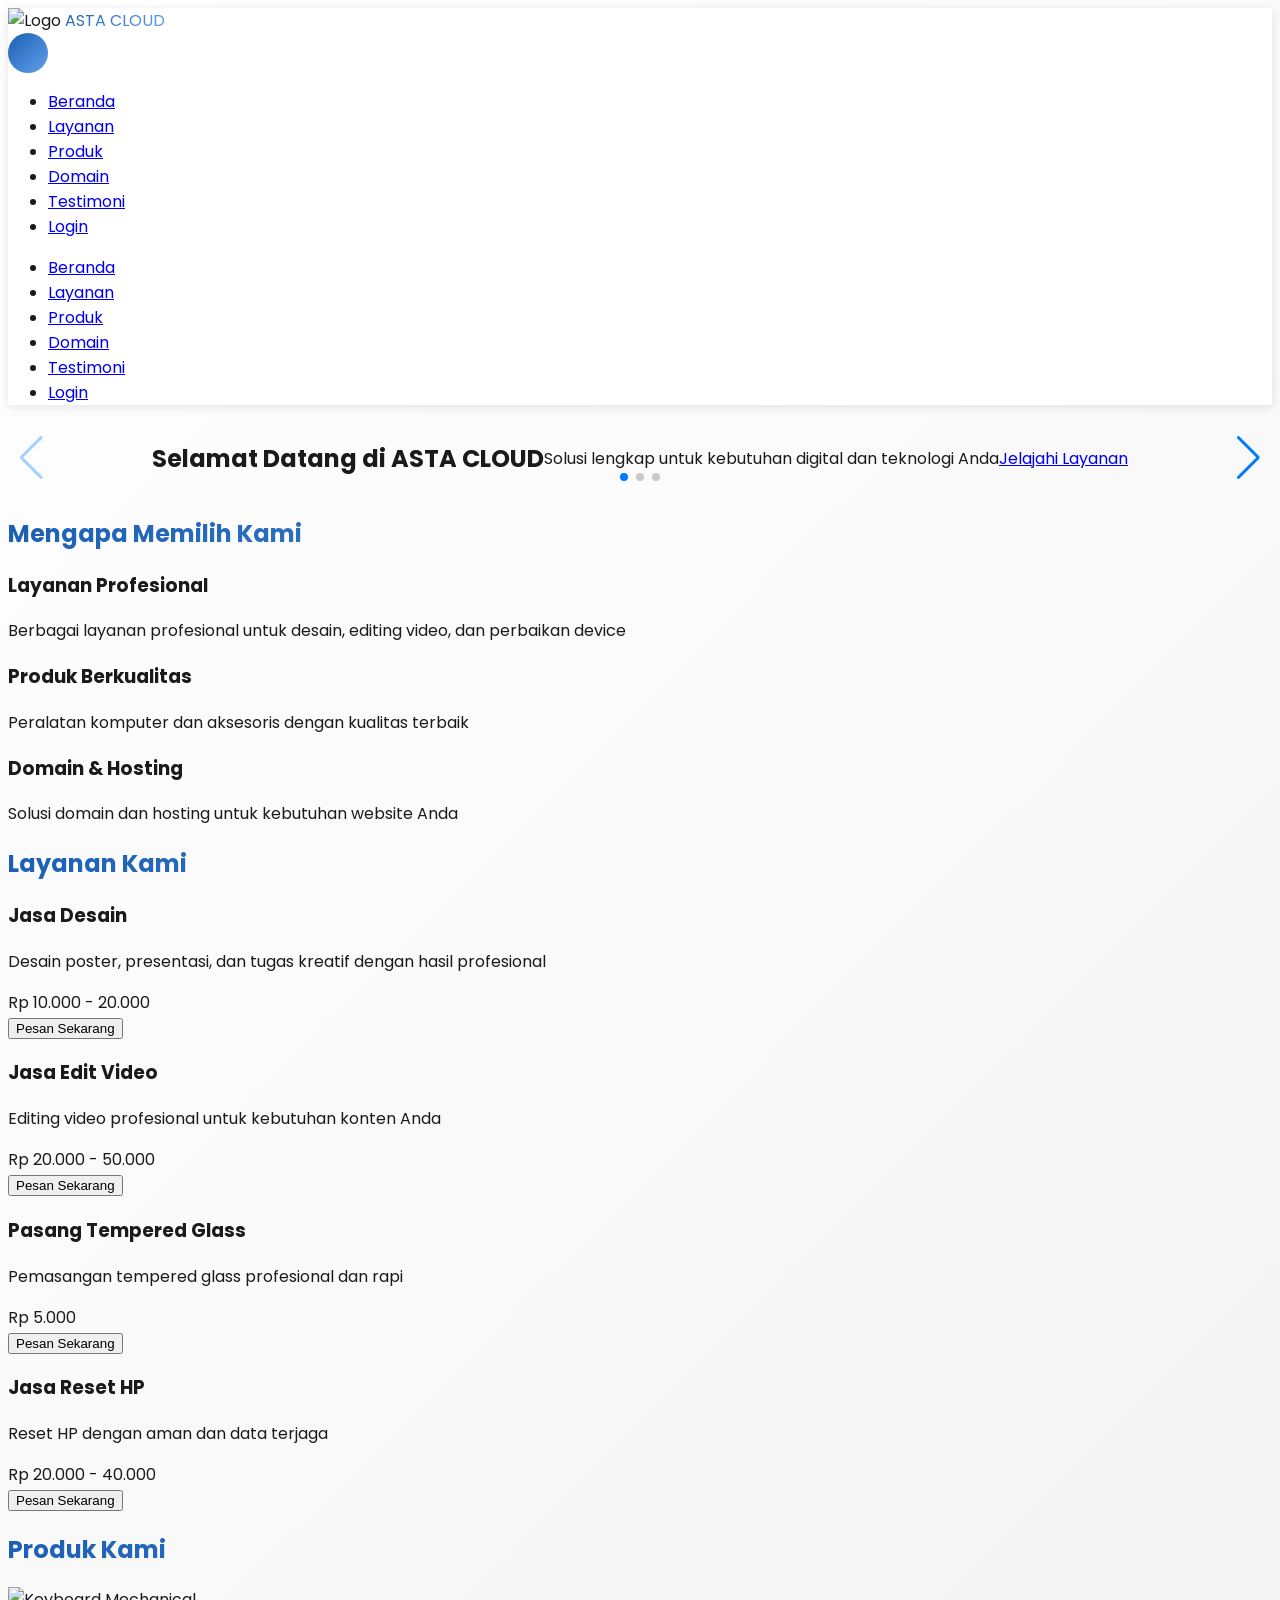
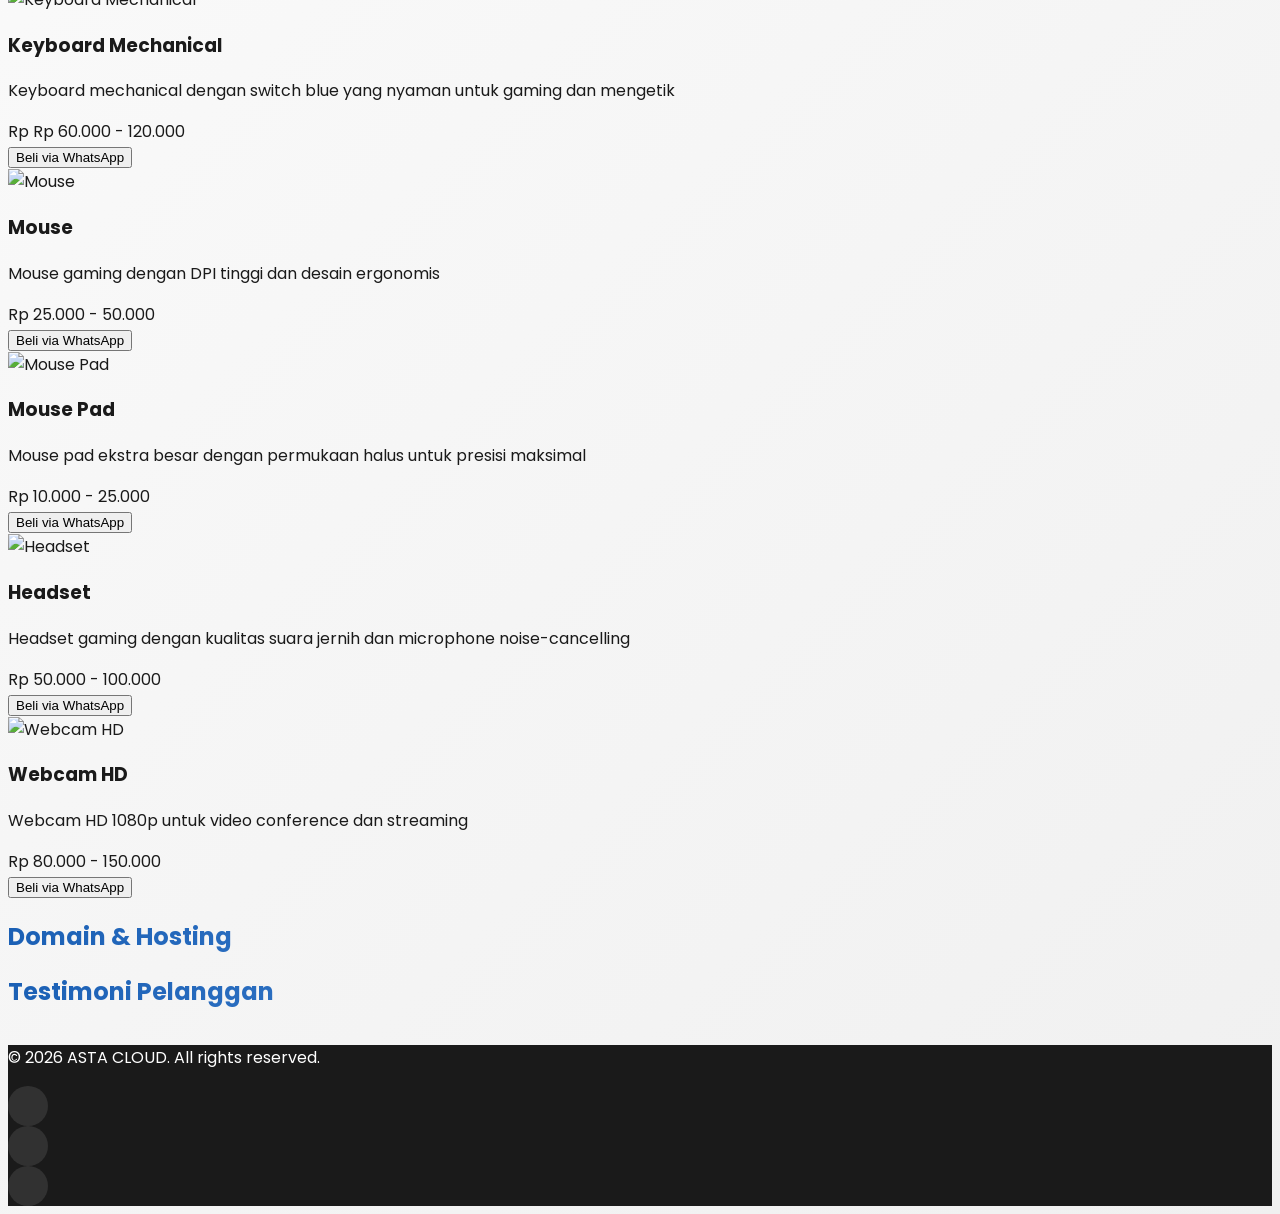
==== commit 58875895: "Update print statement from 'Hello' to 'Goodbye'" ====
--- a/index.html
+++ b/index.html
@@ -10,12 +10,17 @@
     <link rel="preconnect" href="https://fonts.gstatic.com" crossorigin>
     <link href="https://fonts.googleapis.com/css2?family=Poppins:wght@300;400;500;600;700&display=swap" rel="stylesheet">
     
+    <!-- AOS CSS -->
+    <link href="https://unpkg.com/aos@2.3.1/dist/aos.css" rel="stylesheet">
+    
+    <!-- Swiper CSS -->
+    <link rel="stylesheet" href="https://cdn.jsdelivr.net/npm/swiper@10/swiper-bundle.min.css"/>
+    
+    <!-- Tailwind CSS -->
+    <script src="https://cdn.tailwindcss.com"></script>
+    
     <!-- External CSS -->
     <link rel="stylesheet" href="styles.css">
-    
-    <!-- External JS (defer loading) -->
-    <script src="https://cdn.tailwindcss.com" defer></script>
-    <script src="https://unpkg.com/lucide@latest" defer></script>
 </head>
 <body>
     <!-- Loading Screen -->
@@ -734,8 +739,9 @@
     </div>
 
     <!-- External JS -->
-    <script src="https://unpkg.com/aos@2.3.1/dist/aos.js" defer></script>
-    <script src="https://cdn.jsdelivr.net/npm/swiper@10/swiper-bundle.min.js" defer></script>
-    <script src="script.js" defer></script>
+    <script src="https://unpkg.com/lucide@latest"></script>
+    <script src="https://unpkg.com/aos@2.3.1/dist/aos.js"></script>
+    <script src="https://cdn.jsdelivr.net/npm/swiper@10/swiper-bundle.min.js"></script>
+    <script src="script.js"></script>
 </body>
 </html>
--- a/styles.css
+++ b/styles.css
@@ -0,0 +1,517 @@
+:root {
+    --primary-blue: #1a5fb4;
+    --light-blue: #62a0ea;
+    --dark-blue: #0f3b7a;
+    --white: #ffffff;
+    --light-gray: #f0f0f0;
+    --medium-gray: #d0d0d0;
+    --dark-gray: #505050;
+    --black: #1a1a1a;
+    --text-dark: #1a1a1a;
+    --text-light: #666666;
+    --shadow: 0 4px 15px rgba(0, 0, 0, 0.1);
+    --shadow-hover: 0 8px 25px rgba(0, 0, 0, 0.15);
+    --gradient: linear-gradient(135deg, var(--primary-blue) 0%, var(--light-blue) 100%);
+    --gradient-reverse: linear-gradient(135deg, var(--light-blue) 0%, var(--primary-blue) 100%);
+    --bg-color: #ffffff;
+    --card-bg: #ffffff;
+    --navbar-bg: rgba(255, 255, 255, 0.9);
+    --footer-bg: #1a1a1a;
+    --text-color: #1a1a1a;
+    --text-secondary: #666666;
+    --border-color: #e5e7eb;
+}
+
+[data-theme="dark"] {
+    --bg-color: #121212;
+    --card-bg: #1e1e1e;
+    --navbar-bg: rgba(30, 30, 30, 0.9);
+    --footer-bg: #0a0a0a;
+    --text-color: #f0f0f0;
+    --text-secondary: #b0b0b0;
+    --border-color: #333333;
+    --shadow: 0 4px 15px rgba(0, 0, 0, 0.3);
+    --shadow-hover: 0 8px 25px rgba(0, 0, 0, 0.4);
+}
+
+body {
+    font-family: 'Poppins', sans-serif;
+    background: linear-gradient(135deg, var(--bg-color) 0%, var(--light-gray) 100%);
+    color: var(--text-dark);
+    transition: background-color 0.3s ease, color 0.3s ease;
+}
+
+[data-theme="dark"] body {
+    background: linear-gradient(135deg, var(--bg-color) 0%, #1a1a1a 100%);
+    color: var(--text-color);
+}
+
+/* Custom styles for gradient text */
+.gradient-text {
+    background: var(--gradient);
+    -webkit-background-clip: text;
+    -webkit-text-fill-color: transparent;
+}
+
+/* Custom styles for navbar */
+.navbar {
+    backdrop-filter: blur(10px);
+    background-color: var(--navbar-bg);
+    transition: all 0.3s ease;
+}
+
+/* Theme toggle button */
+.theme-toggle {
+    width: 40px;
+    height: 40px;
+    border-radius: 50%;
+    background: var(--gradient);
+    display: flex;
+    align-items: center;
+    justify-content: center;
+    cursor: pointer;
+    transition: all 0.3s ease;
+    color: white;
+}
+
+.theme-toggle:hover {
+    transform: scale(1.1);
+}
+
+/* Custom styles for swiper */
+.swiper {
+    width: 100%;
+    height: 100%;
+}
+
+.swiper-slide {
+    display: flex;
+    justify-content: center;
+    align-items: center;
+}
+
+.testimonial-card {
+    background: var(--card-bg);
+    border-radius: 15px;
+    padding: 2rem;
+    box-shadow: var(--shadow);
+    max-width: 600px;
+    margin: 0 auto;
+    transition: background-color 0.3s ease;
+}
+
+/* Custom scrollbar */
+::-webkit-scrollbar {
+    width: 10px;
+}
+
+::-webkit-scrollbar-track {
+    background: #f1f1f1;
+}
+
+[data-theme="dark"] ::-webkit-scrollbar-track {
+    background: #333;
+}
+
+::-webkit-scrollbar-thumb {
+    background: var(--primary-blue);
+    border-radius: 5px;
+}
+
+::-webkit-scrollbar-thumb:hover {
+    background: var(--dark-blue);
+}
+
+/* Custom animations */
+@keyframes float {
+    0% { transform: translateY(0px); }
+    50% { transform: translateY(-10px); }
+    100% { transform: translateY(0px); }
+}
+
+.float-animation {
+    animation: float 3s ease-in-out infinite;
+}
+
+/* Loading animation */
+.loader {
+    position: fixed;
+    top: 0;
+    left: 0;
+    width: 100%;
+    height: 100%;
+    background: var(--white);
+    display: flex;
+    justify-content: center;
+    align-items: center;
+    z-index: 9999;
+    transition: opacity 0.5s ease;
+}
+
+[data-theme="dark"] .loader {
+    background: var(--bg-color);
+}
+
+.loader.hidden {
+    opacity: 0;
+    pointer-events: none;
+}
+
+.spinner {
+    width: 50px;
+    height: 50px;
+    border: 5px solid var(--light-gray);
+    border-top: 5px solid var(--primary-blue);
+    border-radius: 50%;
+    animation: spin 1s linear infinite;
+}
+
+@keyframes spin {
+    0% { transform: rotate(0deg); }
+    100% { transform: rotate(360deg); }
+}
+
+/* Scroll to top button */
+.scroll-top {
+    position: fixed;
+    bottom: 20px;
+    right: 20px;
+    background: var(--gradient);
+    color: var(--white);
+    width: 50px;
+    height: 50px;
+    border-radius: 50%;
+    display: flex;
+    align-items: center;
+    justify-content: center;
+    cursor: pointer;
+    opacity: 0;
+    transition: all 0.3s ease;
+    z-index: 999;
+    box-shadow: var(--shadow);
+}
+
+.scroll-top.visible {
+    opacity: 1;
+}
+
+.scroll-top:hover {
+    transform: translateY(-5px);
+    box-shadow: var(--shadow-hover);
+}
+
+/* Mobile menu animation */
+.menu-toggle span {
+    transition: 0.3s;
+}
+
+.menu-toggle.active span:nth-child(1) {
+    transform: rotate(-45deg) translate(-5px, 6px);
+}
+
+.menu-toggle.active span:nth-child(2) {
+    opacity: 0;
+}
+
+.menu-toggle.active span:nth-child(3) {
+    transform: rotate(45deg) translate(-5px, -6px);
+}
+
+/* Admin Dashboard Styles */
+.admin-dashboard {
+    display: none;
+    background-color: #f8f9fa;
+    min-height: 100vh;
+}
+
+[data-theme="dark"] .admin-dashboard {
+    background-color: #121212;
+}
+
+.admin-dashboard.active {
+    display: block;
+}
+
+.admin-sidebar {
+    background-color: var(--dark-blue);
+    color: white;
+    min-height: 100vh;
+    width: 250px;
+    position: fixed;
+    left: 0;
+    top: 0;
+    z-index: 1000;
+    transition: transform 0.3s ease;
+}
+
+.admin-content {
+    margin-left: 250px;
+    padding: 20px;
+}
+
+.admin-card {
+    background: var(--card-bg);
+    border-radius: 10px;
+    box-shadow: var(--shadow);
+    padding: 20px;
+    margin-bottom: 20px;
+    transition: background-color 0.3s ease;
+}
+
+.admin-form input, .admin-form textarea, .admin-form select {
+    width: 100%;
+    padding: 10px;
+    margin-bottom: 15px;
+    border: 1px solid var(--border-color);
+    border-radius: 5px;
+    background-color: var(--card-bg);
+    color: var(--text-color);
+    transition: border-color 0.3s ease, background-color 0.3s ease, color 0.3s ease;
+}
+
+.admin-form button {
+    background: var(--gradient);
+    color: white;
+    border: none;
+    padding: 10px 20px;
+    border-radius: 5px;
+    cursor: pointer;
+    font-weight: 600;
+    transition: all 0.3s ease;
+}
+
+.admin-form button:hover {
+    transform: translateY(-2px);
+    box-shadow: var(--shadow-hover);
+}
+
+.admin-table {
+    width: 100%;
+    border-collapse: collapse;
+}
+
+.admin-table th, .admin-table td {
+    padding: 12px;
+    text-align: left;
+    border-bottom: 1px solid var(--border-color);
+    transition: border-color 0.3s ease;
+}
+
+.admin-table th {
+    background-color: var(--light-blue);
+    color: white;
+}
+
+.admin-table tr:hover {
+    background-color: var(--light-gray);
+}
+
+[data-theme="dark"] .admin-table tr:hover {
+    background-color: #2a2a2a;
+}
+
+.delete-btn {
+    background-color: #e74c3c;
+    color: white;
+    border: none;
+    padding: 5px 10px;
+    border-radius: 3px;
+    cursor: pointer;
+    margin-right: 5px;
+}
+
+.delete-btn:hover {
+    background-color: #c0392b;
+}
+
+.edit-btn {
+    background-color: #3498db;
+    color: white;
+    border: none;
+    padding: 5px 10px;
+    border-radius: 3px;
+    cursor: pointer;
+}
+
+.edit-btn:hover {
+    background-color: #2980b9;
+}
+
+.login-container {
+    display: flex;
+    justify-content: center;
+    align-items: center;
+    min-height: 100vh;
+    background: var(--gradient);
+}
+
+.login-form {
+    background: var(--card-bg);
+    padding: 30px;
+    border-radius: 10px;
+    box-shadow: var(--shadow-hover);
+    width: 100%;
+    max-width: 400px;
+    transition: background-color 0.3s ease;
+}
+
+/* Modal Styles */
+.modal {
+    display: none;
+    position: fixed;
+    z-index: 10000;
+    left: 0;
+    top: 0;
+    width: 100%;
+    height: 100%;
+    background-color: rgba(0,0,0,0.5);
+}
+
+.modal.active {
+    display: flex;
+    justify-content: center;
+    align-items: center;
+}
+
+.modal-content {
+    background-color: var(--card-bg);
+    padding: 30px;
+    border-radius: 10px;
+    width: 90%;
+    max-width: 500px;
+    max-height: 90vh;
+    overflow-y: auto;
+    transition: background-color 0.3s ease;
+}
+
+.modal-header {
+    display: flex;
+    justify-content: space-between;
+    align-items: center;
+    margin-bottom: 20px;
+}
+
+.close-modal {
+    background: none;
+    border: none;
+    font-size: 24px;
+    cursor: pointer;
+    color: #999;
+}
+
+.close-modal:hover {
+    color: #333;
+}
+
+[data-theme="dark"] .close-modal:hover {
+    color: #ccc;
+}
+
+/* Discount Badge */
+.discount-badge {
+    background-color: #e74c3c;
+    color: white;
+    padding: 4px 8px;
+    border-radius: 4px;
+    font-size: 12px;
+    font-weight: bold;
+    margin-left: 8px;
+}
+
+.original-price {
+    text-decoration: line-through;
+    color: #999;
+    font-size: 14px;
+    margin-right: 8px;
+}
+
+.discount-price {
+    color: #e74c3c;
+    font-weight: bold;
+}
+
+/* Footer styles */
+footer {
+    background-color: var(--footer-bg);
+    color: white;
+    transition: background-color 0.3s ease;
+}
+
+.social-icon {
+    width: 40px;
+    height: 40px;
+    border-radius: 50%;
+    background: rgba(255, 255, 255, 0.1);
+    display: flex;
+    align-items: center;
+    justify-content: center;
+    transition: all 0.3s ease;
+}
+
+.social-icon:hover {
+    transform: translateY(-3px);
+    background: rgba(255, 255, 255, 0.2);
+}
+
+/* Card styles for dark mode */
+[data-theme="dark"] .bg-white {
+    background-color: var(--card-bg) !important;
+}
+
+[data-theme="dark"] .text-gray-700 {
+    color: var(--text-color) !important;
+}
+
+[data-theme="dark"] .text-gray-600 {
+    color: var(--text-secondary) !important;
+}
+
+[data-theme="dark"] .text-blue-600 {
+    color: #62a0ea !important;
+}
+
+[data-theme="dark"] .border-gray-300 {
+    border-color: var(--border-color) !important;
+}
+
+[data-theme="dark"] .bg-gray-50 {
+    background-color: #1a1a1a !important;
+}
+
+[data-theme="dark"] .bg-blue-50 {
+    background-color: #1a3a52 !important;
+}
+
+[data-theme="dark"] .bg-green-50 {
+    background-color: #1a3a2a !important;
+}
+
+[data-theme="dark"] .bg-purple-50 {
+    background-color: #3a1a52 !important;
+}
+
+[data-theme="dark"] .bg-orange-50 {
+    background-color: #3a2a1a !important;
+}
+
+[data-theme="dark"] .shadow-lg {
+    box-shadow: var(--shadow) !important;
+}
+
+[data-theme="dark"] .shadow-xl {
+    box-shadow: var(--shadow-hover) !important;
+}
+
+@media (max-width: 768px) {
+    .admin-sidebar {
+        transform: translateX(-100%);
+    }
+    
+    .admin-sidebar.active {
+        transform: translateX(0);
+    }
+    
+    .admin-content {
+        margin-left: 0;
+    }
+}
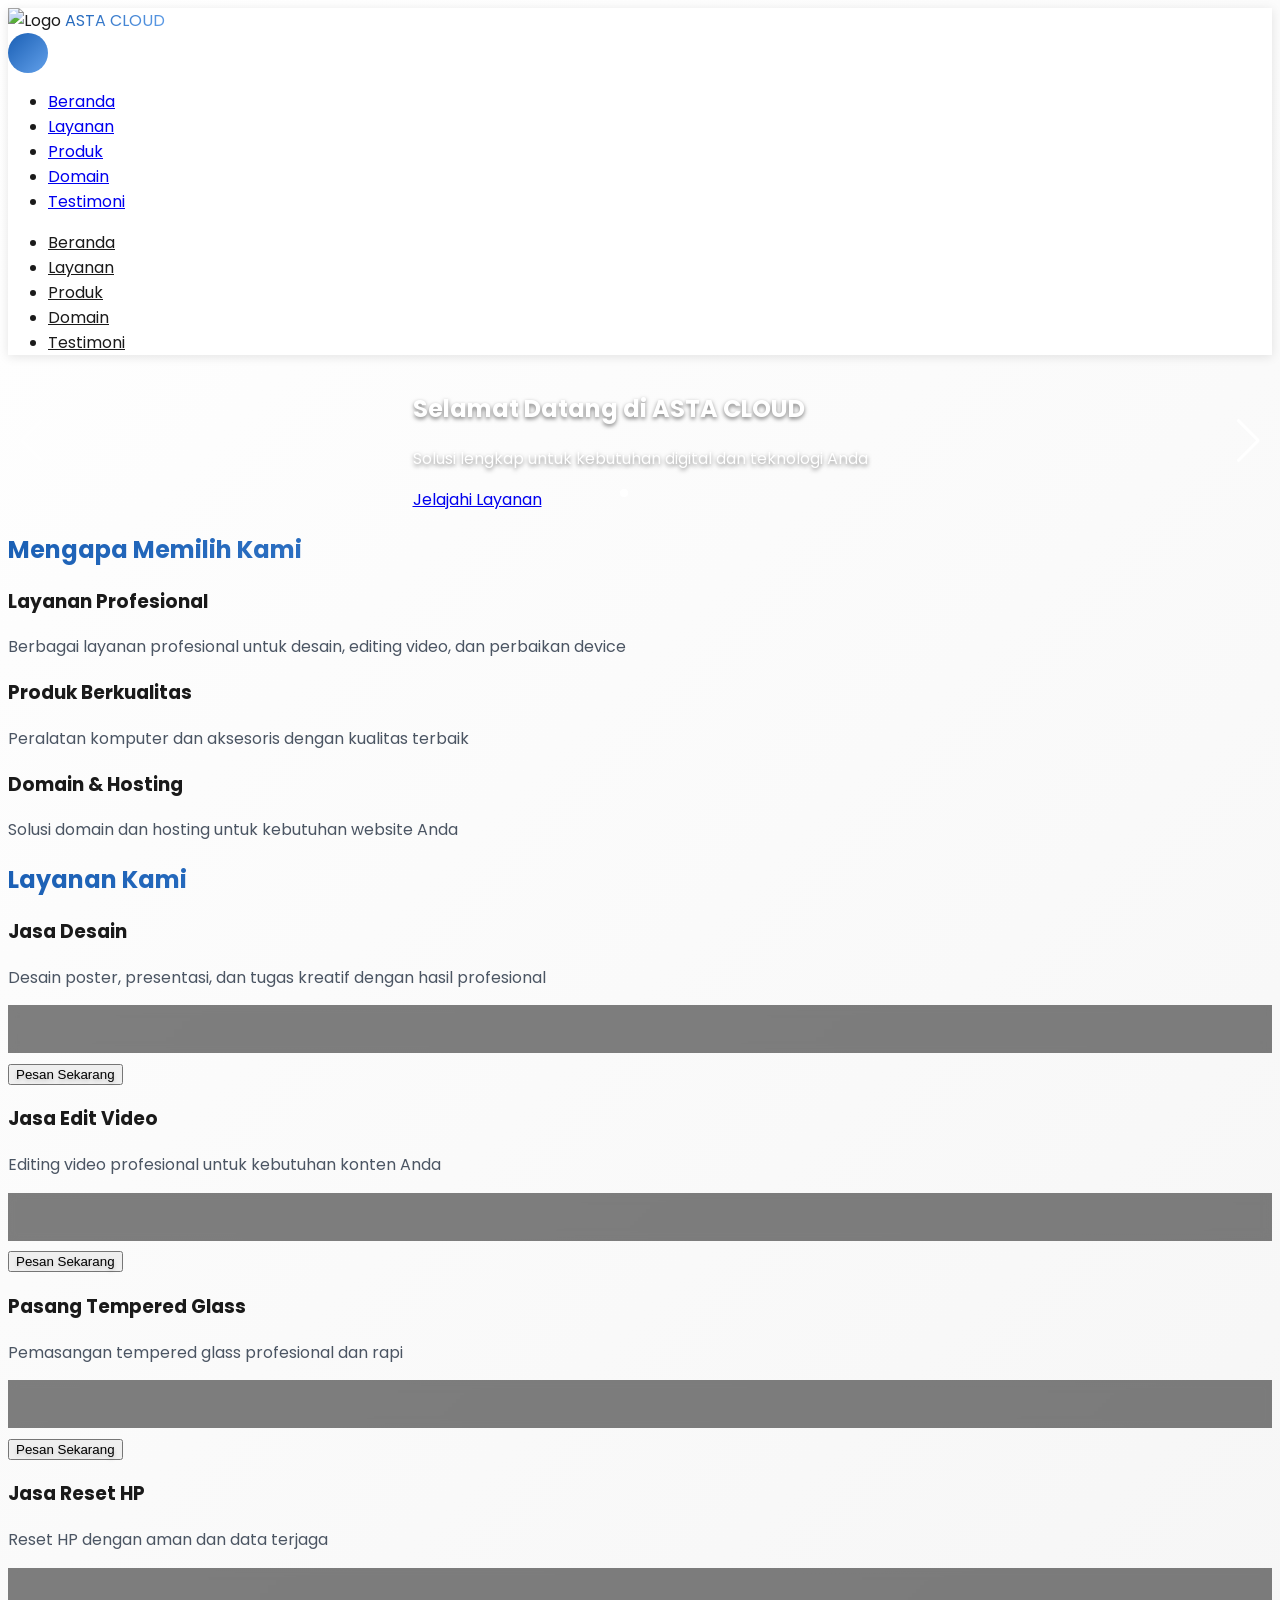
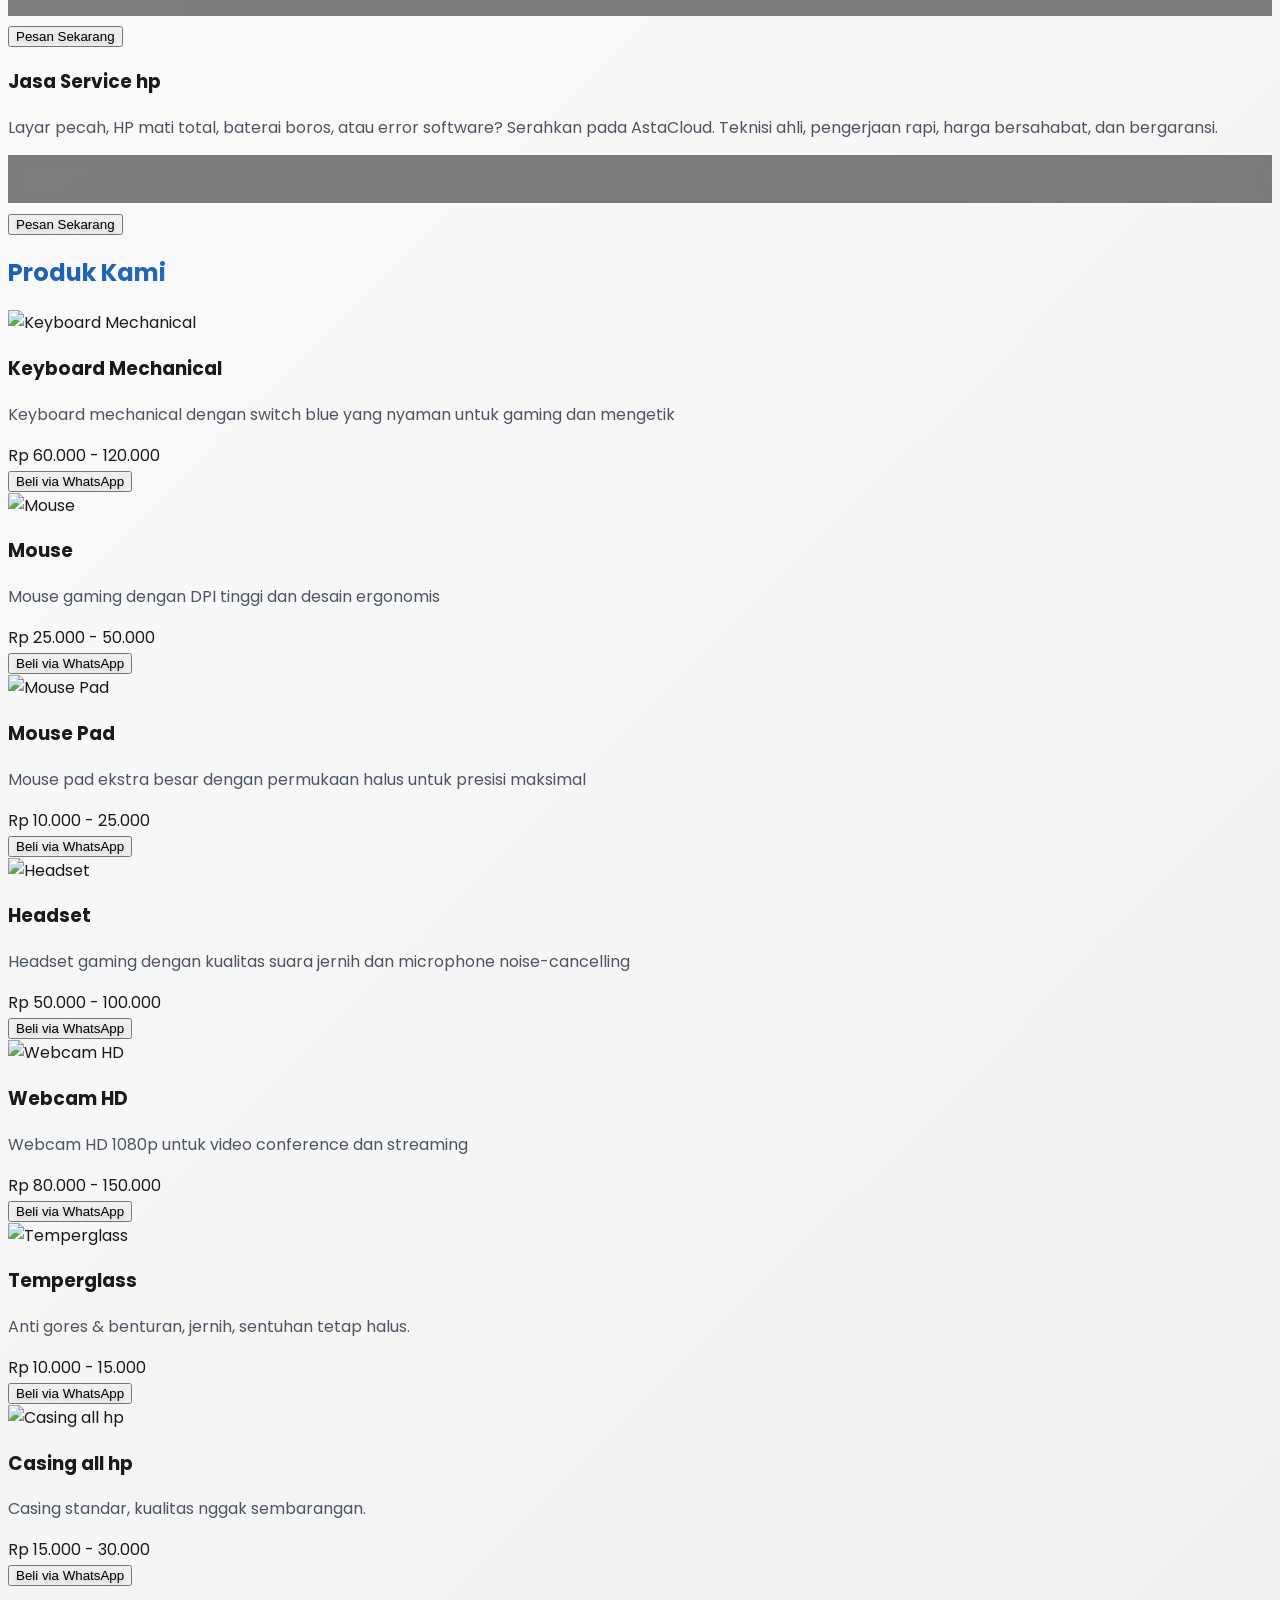
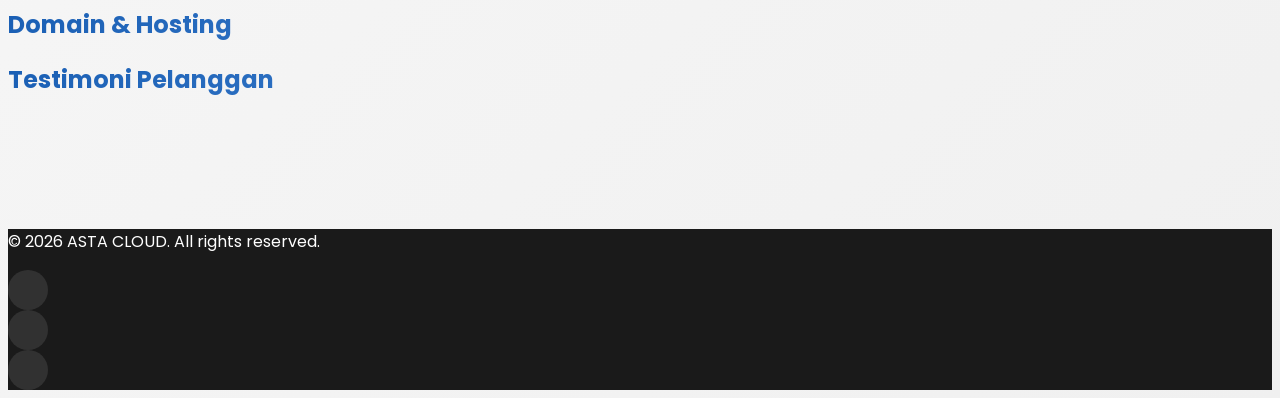
==== commit b2c354c6: "Add files via upload" ====
--- a/index.html
+++ b/index.html
@@ -54,7 +54,7 @@
                     <li><a href="#" onclick="showPage('products')" class="flex items-center gap-2 text-gray-700 hover:text-blue-600 transition-colors"><i data-lucide="shopping-bag" class="w-4 h-4"></i> Produk</a></li>
                     <li><a href="#" onclick="showPage('domain')" class="flex items-center gap-2 text-gray-700 hover:text-blue-600 transition-colors"><i data-lucide="globe" class="w-4 h-4"></i> Domain</a></li>
                     <li><a href="#" onclick="showPage('testimonials')" class="flex items-center gap-2 text-gray-700 hover:text-blue-600 transition-colors"><i data-lucide="message-circle" class="w-4 h-4"></i> Testimoni</a></li>
-                    <li><a href="#" onclick="showLogin()" class="flex items-center gap-2 text-gray-700 hover:text-blue-600 transition-colors"><i data-lucide="settings" class="w-4 h-4"></i> Login</a></li>
+                   
                 </ul>
             </div>
             <!-- Mobile Menu -->
@@ -65,7 +65,7 @@
                     <li><a href="#" onclick="showPage('products')" class="flex items-center gap-2 text-gray-700 hover:text-blue-600 transition-colors"><i data-lucide="shopping-bag" class="w-4 h-4"></i> Produk</a></li>
                     <li><a href="#" onclick="showPage('domain')" class="flex items-center gap-2 text-gray-700 hover:text-blue-600 transition-colors"><i data-lucide="globe" class="w-4 h-4"></i> Domain</a></li>
                     <li><a href="#" onclick="showPage('testimonials')" class="flex items-center gap-2 text-gray-700 hover:text-blue-600 transition-colors"><i data-lucide="message-circle" class="w-4 h-4"></i> Testimoni</a></li>
-                    <li><a href="#" onclick="showLogin()" class="flex items-center gap-2 text-gray-700 hover:text-blue-600 transition-colors"><i data-lucide="settings" class="w-4 h-4"></i> Login</a></li>
+                   
                 </ul>
             </div>
         </nav>
@@ -74,29 +74,43 @@
         <main class="pt-20 min-h-screen">
             <!-- Home Page -->
             <section id="home" class="page active">
-                <!-- Hero Section with Slider -->
-                <div class="swiper mySwiper h-96 md:h-[500px]">
-                    <div class="swiper-wrapper">
-                        <div class="swiper-slide bg-gradient-to-r from-blue-500 to-blue-300 text-white flex flex-col justify-center items-center text-center p-8">
-                            <h1 class="text-4xl md:text-6xl font-bold mb-4" data-aos="fade-up">Selamat Datang di ASTA CLOUD</h1>
-                            <p class="text-lg md:text-xl mb-8 max-w-2xl" data-aos="fade-up" data-aos-delay="100">Solusi lengkap untuk kebutuhan digital dan teknologi Anda</p>
-                            <a href="#services" class="bg-white text-blue-600 px-8 py-3 rounded-full font-semibold hover:bg-blue-50 transition-colors" data-aos="fade-up" data-aos-delay="200" onclick="showPage('services')">Jelajahi Layanan</a>
-                        </div>
-                        <div class="swiper-slide bg-gradient-to-r from-purple-500 to-pink-500 text-white flex flex-col justify-center items-center text-center p-8">
-                            <h1 class="text-4xl md:text-6xl font-bold mb-4" data-aos="fade-up">Produk Berkualitas</h1>
-                            <p class="text-lg md:text-xl mb-8 max-w-2xl" data-aos="fade-up" data-aos-delay="100">Peralatan komputer dan aksesoris dengan kualitas terbaik</p>
-                            <a href="#products" class="bg-white text-purple-600 px-8 py-3 rounded-full font-semibold hover:bg-purple-50 transition-colors" data-aos="fade-up" data-aos-delay="200" onclick="showPage('products')">Lihat Produk</a>
-                        </div>
-                        <div class="swiper-slide bg-gradient-to-r from-green-500 to-teal-500 text-white flex flex-col justify-center items-center text-center p-8">
-                            <h1 class="text-4xl md:text-6xl font-bold mb-4" data-aos="fade-up">Layanan Profesional</h1>
-                            <p class="text-lg md:text-xl mb-8 max-w-2xl" data-aos="fade-up" data-aos-delay="100">Desain, editing video, dan perbaikan device</p>
-                            <a href="#services" class="bg-white text-green-600 px-8 py-3 rounded-full font-semibold hover:bg-green-50 transition-colors" data-aos="fade-up" data-aos-delay="200" onclick="showPage('services')">Pesan Sekarang</a>
-                        </div>
-                    </div>
-                    <div class="swiper-pagination"></div>
-                    <div class="swiper-button-next"></div>
-                    <div class="swiper-button-prev"></div>
-                </div>
+              <!-- Hero Section with Slider -->
+<div class="swiper mySwiper h-96 md:h-[500px]">
+    <div class="swiper-wrapper">
+        <!-- Slide 1 -->
+        <div class="swiper-slide text-white flex flex-col justify-center items-center text-center p-8" id="slide1">
+            <div class="absolute inset-0 bg-black bg-opacity-40"></div>
+            <div class="relative z-10">
+                <h1 class="text-4xl md:text-6xl font-bold mb-4" data-aos="fade-up">Selamat Datang di ASTA CLOUD</h1>
+                <p class="text-lg md:text-xl mb-8 max-w-2xl" data-aos="fade-up" data-aos-delay="100">Solusi lengkap untuk kebutuhan digital dan teknologi Anda</p>
+                <a href="#services" class="bg-white text-blue-600 px-8 py-3 rounded-full font-semibold hover:bg-blue-50 transition-colors" data-aos="fade-up" data-aos-delay="200" onclick="showPage('services')">Jelajahi Layanan</a>
+            </div>
+        </div>
+        
+        <!-- Slide 2 -->
+        <div class="swiper-slide text-white flex flex-col justify-center items-center text-center p-8" id="slide2">
+            <div class="absolute inset-0 bg-black bg-opacity-40"></div>
+            <div class="relative z-10">
+                <h1 class="text-4xl md:text-6xl font-bold mb-4" data-aos="fade-up">Produk Berkualitas</h1>
+                <p class="text-lg md:text-xl mb-8 max-w-2xl" data-aos="fade-up" data-aos-delay="100">Peralatan komputer dan aksesoris dengan kualitas terbaik</p>
+                <a href="#products" class="bg-white text-purple-600 px-8 py-3 rounded-full font-semibold hover:bg-purple-50 transition-colors" data-aos="fade-up" data-aos-delay="200" onclick="showPage('products')">Lihat Produk</a>
+            </div>
+        </div>
+        
+        <!-- Slide 3 -->
+        <div class="swiper-slide text-white flex flex-col justify-center items-center text-center p-8" id="slide3">
+            <div class="absolute inset-0 bg-black bg-opacity-40"></div>
+            <div class="relative z-10">
+                <h1 class="text-4xl md:text-6xl font-bold mb-4" data-aos="fade-up">Layanan Profesional</h1>
+                <p class="text-lg md:text-xl mb-8 max-w-2xl" data-aos="fade-up" data-aos-delay="100">Desain, editing video, dan perbaikan device</p>
+                <a href="#services" class="bg-white text-green-600 px-8 py-3 rounded-full font-semibold hover:bg-green-50 transition-colors" data-aos="fade-up" data-aos-delay="200" onclick="showPage('services')">Pesan Sekarang</a>
+            </div>
+        </div>
+    </div>
+    <div class="swiper-pagination"></div>
+    <div class="swiper-button-next"></div>
+    <div class="swiper-button-prev"></div>
+</div>
 
                 <!-- Features Section -->
                 <div class="container mx-auto px-4 py-16">
--- a/styles.css
+++ b/styles.css
@@ -199,7 +199,386 @@
     transform: translateY(-5px);
     box-shadow: var(--shadow-hover);
 }
-
+/* Hero Slide Backgrounds */
+#slide1 {
+    background-image: url('https://image2url.com/r2/default/images/1769764648540-53d343cc-e010-40c4-bb56-6c8802266d3b.webp');
+    background-size: cover;
+    background-position: center;
+    position: relative;
+}
+
+#slide2 {
+    background-image: url('https://image2url.com/r2/default/images/1769764694970-8c69768b-7b54-4d8b-a5a7-d54b3c066227.png');
+    background-size: cover;
+    background-position: center;
+    position: relative;
+}
+
+#slide3 {
+    background-image: url('https://image2url.com/r2/default/images/1769764838786-fc6f8681-0b2f-4081-8f24-341ec63bbd92.png');
+    background-size: cover;
+    background-position: center;
+    position: relative;
+}
+
+/* Overlay for better text visibility */
+.swiper-slide .absolute {
+    background-color: rgba(0, 0, 0, 0.5);
+}
+
+/* Text styling for better visibility */
+.swiper-slide h1, .swiper-slide p {
+    text-shadow: 0 2px 4px rgba(0, 0, 0, 0.5);
+    color: white !important;
+}
+
+/* Dark mode adjustments */
+[data-theme="dark"] .swiper-slide .absolute {
+    background-color: rgba(0, 0, 0, 0.7);
+}
+
+/* Swiper navigation buttons for better visibility */
+.swiper-button-next, .swiper-button-prev {
+    color: white !important;
+}
+
+.swiper-pagination-bullet {
+    background-color: rgba(255, 255, 255, 0.5) !important;
+}
+
+.swiper-pagination-bullet-active {
+    background-color: white !important;
+}
+
+/* Testimonial Card Improvements */
+.testimonial-card {
+    background: var(--card-bg);
+    border-radius: 15px;
+    padding: 2rem;
+    box-shadow: var(--shadow);
+    max-width: 600px;
+    margin: 0 auto;
+    transition: background-color 0.3s ease;
+    border: 1px solid var(--border-color);
+}
+
+/* Better text contrast for testimonials */
+.testimonial-card h4 {
+    color: var(--text-color) !important;
+    font-size: 1.25rem;
+    font-weight: 600;
+    margin-bottom: 0.5rem;
+}
+
+.testimonial-card p {
+    color: var(--text-secondary) !important;
+    font-size: 1rem;
+    line-height: 1.6;
+    margin: 0;
+}
+
+.testimonial-card .text-sm {
+    color: var(--text-secondary) !important;
+    font-size: 0.875rem;
+}
+
+/* Star rating improvements */
+.testimonial-card .flex.text-yellow-400 {
+    margin-top: 0.5rem;
+}
+
+.testimonial-card .text-yellow-400 i {
+    color: #fbbf24 !important;
+    filter: drop-shadow(0 1px 2px rgba(0, 0, 0, 0.1));
+}
+
+/* Dark mode testimonial improvements */
+[data-theme="dark"] .testimonial-card {
+    background: var(--card-bg);
+    border-color: var(--border-color);
+}
+
+[data-theme="dark"] .testimonial-card h4 {
+    color: var(--text-color) !important;
+}
+
+[data-theme="dark"] .testimonial-card p {
+    color: var(--text-secondary) !important;
+}
+
+[data-theme="dark"] .testimonial-card .text-sm {
+    color: var(--text-secondary) !important;
+}
+
+/* Better contrast for testimonial text */
+.testimonial-card .text-gray-600 {
+    color: var(--text-secondary) !important;
+}
+
+[data-theme="dark"] .testimonial-card .text-gray-600 {
+    color: var(--text-secondary) !important;
+}
+
+/* Add subtle text shadow for better readability */
+.testimonial-card .text-gray-600 {
+    text-shadow: 0 1px 2px rgba(0, 0, 0, 0.1);
+}
+
+[data-theme="dark"] .testimonial-card .text-gray-600 {
+    text-shadow: 0 1px 2px rgba(0, 0, 0, 0.3);
+}
+
+/* Improve testimonial container */
+.swiper.testimonialSwiper {
+    padding: 2rem 0;
+}
+
+.swiper.testimonialSwiper .swiper-wrapper {
+    padding: 1rem 0;
+}
+
+/* Better spacing in testimonial cards */
+.testimonial-card .flex.items-center {
+    margin-bottom: 1rem;
+}
+
+.testimonial-card .flex.items-center img {
+    border: 2px solid var(--border-color);
+    box-shadow: 0 2px 8px rgba(0, 0, 0, 0.1);
+}
+
+/* Quote styling for testimonial text */
+.testimonial-card p::before {
+    content: '"';
+    font-size: 3rem;
+    color: var(--primary-blue);
+    opacity: 0.3;
+    position: absolute;
+    top: -10px;
+    left: 10px;
+    font-family: Georgia, serif;
+}
+
+.testimonial-card p {
+    position: relative;
+    padding-left: 2rem;
+}
+
+
+/* Price display improvements */
+.service-card .text-white {
+    color: white !important;
+    font-weight: bold;
+    text-shadow: 0 2px 4px rgba(0, 0, 0, 0.5);
+}
+
+.domain-card .text-white {
+    color: white !important;
+    font-weight: bold;
+    text-shadow: 0 2px 4px rgba(0, 0, 0, 0.5);
+}
+
+/* Better price display for services */
+.service-card .mb-4 {
+    background: rgba(0, 0, 0, 0.3);
+    padding: 8px 12px;
+    border-radius: 8px;
+    display: inline-block;
+}
+
+.service-card .text-white.font-bold {
+    color: #ffffff !important;
+    font-size: 1.1rem;
+}
+
+/* Better price display for domains */
+.domain-card .mb-4 {
+    background: rgba(0, 0, 0, 0.3);
+    padding: 8px 12px;
+    border-radius: 8px;
+    display: inline-block;
+}
+
+.domain-card .text-white.font-bold {
+    color: #ffffff !important;
+    font-size: 1.1rem;
+}
+
+/* Price container styling */
+.price-container {
+    background: rgba(0, 0, 0, 0.4);
+    padding: 10px 15px;
+    border-radius: 8px;
+    margin: 8px 0;
+}
+
+.price-container .text-white {
+    color: #ffffff !important;
+    font-weight: 600;
+    font-size: 1.1rem;
+}
+
+/* Discount price styling - improved for both themes */
+.discount-price {
+    color: #fbbf24 !important;
+    font-weight: 700;
+    font-size: 1.2rem;
+    text-shadow: 0 2px 4px rgba(0, 0, 0, 0.5);
+    background-color: rgba(0, 0, 0, 0.1);
+    padding: 2px 6px;
+    border-radius: 4px;
+}
+
+/* Better contrast for light theme */
+[data-theme="light"] .discount-price {
+    color: #d97706 !important;
+    text-shadow: 0 1px 2px rgba(0, 0, 0, 0.3);
+    background-color: rgba(254, 243, 199, 0.8);
+    border: 1px solid rgba(251, 191, 36, 0.3);
+}
+
+/* Dark theme adjustments */
+[data-theme="dark"] .discount-price {
+    color: #fbbf24 !important;
+    text-shadow: 0 2px 4px rgba(0, 0, 0, 0.5);
+    background-color: rgba(0, 0, 0, 0.3);
+    border: 1px solid rgba(251, 191, 36, 0.2);
+}
+
+/* Original price styling */
+.original-price {
+    color: #d1d5db !important;
+    font-size: 0.9rem;
+    text-decoration: line-through;
+    opacity: 0.8;
+}
+/* Dark mode quote adjustments */
+[data-theme="dark"] .testimonial-card p::before {
+    color: var(--light-blue);
+    opacity: 0.4;
+}
+
+/* Overall text improvements */
+.text-gray-600 {
+    color: #4b5563 !important;
+}
+
+[data-theme="dark"] .text-gray-600 {
+    color: #9ca3af !important;
+}
+
+/* Better contrast for headings */
+h3, h4 {
+    color: var(--text-color) !important;
+}
+
+/* Ensure all text is readable */
+p, span, div {
+    color: inherit;
+}
+
+/* Specific testimonial text improvements */
+.testimonial-card .text-gray-600 {
+    color: #374151 !important;
+    font-style: italic;
+    line-height: 1.7;
+}
+
+[data-theme="dark"] .testimonial-card .text-gray-600 {
+    color: #d1d5db !important;
+}
+
+/* Add background to testimonial cards for better contrast */
+.testimonial-card {
+    background: linear-gradient(135deg, var(--card-bg) 0%, rgba(255, 255, 255, 0.05) 100%);
+}
+
+[data-theme="dark"] .testimonial-card {
+    background: linear-gradient(135deg, var(--card-bg) 0%, rgba(255, 255, 255, 0.02) 100%);
+}
+
+/* Enhanced price visibility */
+.price-container {
+    background: rgba(0, 0, 0, 0.5) !important;
+    border: 1px solid rgba(255, 255, 255, 0.2);
+    backdrop-filter: blur(5px);
+}
+
+/* Better contrast for all price displays */
+.text-white.font-bold {
+    color: #ffffff !important;
+    text-shadow: 0 2px 4px rgba(0, 0, 0, 0.8) !important;
+}
+
+/* Dark mode price adjustments */
+[data-theme="dark"] .price-container {
+    background: rgba(0, 0, 0, 0.7) !important;
+    border-color: rgba(255, 255, 255, 0.1) !important;
+}
+
+/* Enhanced discount badge */
+.discount-badge {
+    background-color: #dc2626 !important;
+    color: white !important;
+    font-weight: 700;
+    text-shadow: 0 1px 2px rgba(0, 0, 0, 0.3);
+}
+
+/* Better original price */
+.original-price {
+    color: #9ca3af !important;
+    text-shadow: 0 1px 2px rgba(0, 0, 0, 0.3);
+}
+
+/* Enhanced button contrast */
+button.w-full {
+    text-shadow: 0 2px 4px rgba(0, 0, 0, 0.2);
+}
+
+/* Service card price section improvements */
+.service-card .price-container {
+    margin: 12px 0;
+    padding: 12px 16px;
+}
+
+/* Domain card price section improvements */
+.domain-card .price-container {
+    margin: 12px 0;
+    padding: 12px 16px;
+}
+
+/* Ensure price is always visible */
+@media (max-width: 768px) {
+    .price-container {
+        padding: 8px 12px;
+        font-size: 0.9rem;
+    }
+    
+    .text-white.font-bold {
+        font-size: 1rem;
+    }
+}
+/* Mobile menu theme adjustments */
+#mobileMenu {
+    background-color: var(--card-bg);
+    transition: background-color 0.3s ease;
+}
+
+/* Mobile menu items theme adjustments */
+#mobileMenu a {
+    color: var(--text-color);
+    transition: color 0.3s ease;
+}
+
+#mobileMenu a:hover {
+    color: var(--primary-blue);
+}
+
+/* Dark mode adjustments for mobile menu */
+[data-theme="dark"] #mobileMenu {
+    background-color: var(--card-bg);
+    box-shadow: 0 4px 15px rgba(0, 0, 0, 0.3);
+}
 /* Mobile menu animation */
 .menu-toggle span {
     transition: 0.3s;
